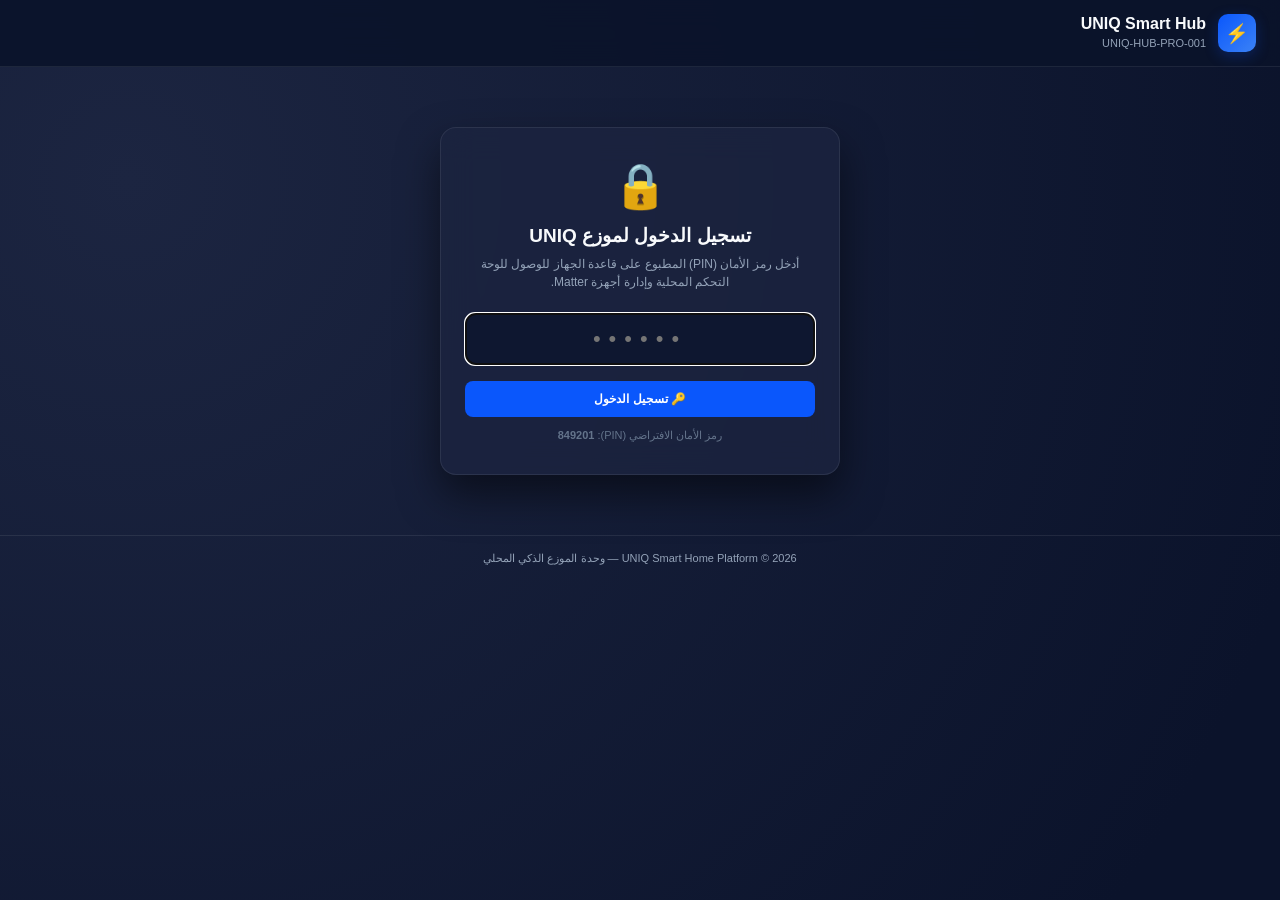
==== tb-gateway-extension/matter/web/index.html @ e2c640c7 "feat(matter): compact square cards UI, smart bridged multi-gang grouping, live sensor extraction" ====
<!DOCTYPE html>
<html lang="ar" dir="rtl">
<head>
  <meta charset="UTF-8">
  <meta name="viewport" content="width=device-width, initial-scale=1.0">
  <title>UNIQ Hub | لوحة التحكم للموزع الذكي</title>
  <style>
    :root {
      --primary: #0A57FC;
      --primary-hover: #0846c9;
      --primary-glow: rgba(10, 87, 252, 0.25);
      --bg: #0B132B;
      --card-bg: rgba(28, 37, 65, 0.75);
      --card-border: rgba(255, 255, 255, 0.08);
      --text: #F8FAFC;
      --text-muted: #94A3B8;
      --success: #10B981;
      --success-glow: rgba(16, 185, 129, 0.3);
      --danger: #EF4444;
      --warning: #F59E0B;
      --accent-cyan: #38BDF8;
      --accent-purple: #A855F7;
    }

    * { box-sizing: border-box; margin: 0; padding: 0; }
    body {
      font-family: -apple-system, BlinkMacSystemFont, "Segoe UI", Roboto, "Tajawal", sans-serif;
      background: radial-gradient(circle at 10% 20%, #1c2541 0%, #0b132b 90%);
      color: var(--text);
      min-height: 100vh;
      display: flex;
      flex-direction: column;
    }

    /* Header */
    header {
      background: rgba(11, 19, 43, 0.9);
      backdrop-filter: blur(14px);
      border-bottom: 1px solid var(--card-border);
      padding: 14px 24px;
      display: flex;
      align-items: center;
      justify-content: space-between;
      position: sticky; top: 0; z-index: 100;
    }
    .brand { display: flex; align-items: center; gap: 12px; }
    .brand-icon {
      width: 38px; height: 38px;
      background: linear-gradient(135deg, var(--primary), #3B82F6);
      border-radius: 10px;
      display: flex; align-items: center; justify-content: center;
      font-weight: 800; font-size: 19px;
      box-shadow: 0 4px 14px var(--primary-glow);
    }
    .brand-text h1 { font-size: 16px; font-weight: 700; }
    .brand-text span { font-size: 11px; color: var(--text-muted); }

    .header-actions { display: flex; align-items: center; gap: 10px; }
    .badge {
      display: inline-flex; align-items: center; gap: 6px;
      padding: 5px 12px; border-radius: 16px; font-size: 11px; font-weight: 600;
      background: rgba(255, 255, 255, 0.05); border: 1px solid var(--card-border);
    }
    .badge-dot { width: 7px; height: 7px; border-radius: 50%; background: var(--success); }
    .badge-dot.off { background: var(--danger); }

    .btn {
      padding: 7px 14px; border-radius: 8px; font-size: 12px;
      font-weight: 600; cursor: pointer; border: none; transition: all 0.2s;
      display: inline-flex; align-items: center; gap: 6px; justify-content: center;
    }
    .btn-primary { background: var(--primary); color: white; }
    .btn-primary:hover { background: var(--primary-hover); transform: translateY(-1px); }
    .btn-primary:disabled { opacity: 0.5; cursor: not-allowed; transform: none; }
    .btn-outline { background: transparent; border: 1px solid var(--card-border); color: var(--text); }
    .btn-outline:hover { background: rgba(255, 255, 255, 0.08); }

    main {
      flex: 1; max-width: 1040px; width: 100%; margin: 0 auto;
      padding: 20px; display: flex; flex-direction: column; gap: 20px;
    }

    /* Auth Box */
    .auth-container {
      max-width: 400px; width: 100%; margin: 60px auto;
      background: var(--card-bg); backdrop-filter: blur(16px);
      border: 1px solid var(--card-border); border-radius: 16px;
      padding: 32px 24px; text-align: center;
      box-shadow: 0 20px 40px rgba(0, 0, 0, 0.5);
    }
    .auth-container h2 { font-size: 19px; margin-bottom: 8px; }
    .auth-container p { font-size: 12px; color: var(--text-muted); margin-bottom: 22px; line-height: 1.5; }
    .pin-input {
      width: 100%; padding: 12px; border-radius: 10px;
      border: 1px solid rgba(255, 255, 255, 0.15);
      background: rgba(11, 19, 43, 0.7); color: white;
      font-size: 22px; text-align: center; letter-spacing: 8px; margin-bottom: 16px;
    }
    .pin-hint { font-size: 11px; color: #64748B; margin-top: 12px; }

    /* Top Stats */
    .stats-row {
      display: grid;
      grid-template-columns: repeat(auto-fit, minmax(200px, 1fr));
      gap: 12px;
    }
    .stat-card {
      background: var(--card-bg); backdrop-filter: blur(12px);
      border: 1px solid var(--card-border); border-radius: 12px;
      padding: 14px 18px; display: flex; align-items: center; justify-content: space-between;
    }
    .stat-val { font-size: 22px; font-weight: 700; margin-top: 2px; }
    .stat-title { font-size: 11px; color: var(--text-muted); }

    /* Category Filter Tabs */
    .categories-bar {
      display: flex; gap: 8px; overflow-x: auto; padding-bottom: 4px;
      scrollbar-width: none;
    }
    .categories-bar::-webkit-scrollbar { display: none; }
    .cat-tab {
      padding: 8px 14px; border-radius: 20px; font-size: 12px; font-weight: 600;
      background: rgba(255, 255, 255, 0.05); border: 1px solid var(--card-border);
      color: var(--text-muted); cursor: pointer; transition: all 0.2s;
      white-space: nowrap; display: inline-flex; align-items: center; gap: 6px;
    }
    .cat-tab:hover { background: rgba(255, 255, 255, 0.1); color: var(--text); }
    .cat-tab.active {
      background: var(--primary); border-color: var(--primary);
      color: white; box-shadow: 0 4px 12px var(--primary-glow);
    }
    .cat-count {
      font-size: 10px; padding: 1px 6px; border-radius: 10px;
      background: rgba(0, 0, 0, 0.3);
    }

    .section-header {
      display: flex; align-items: center; justify-content: space-between;
      margin-bottom: 4px;
    }
    .section-title {
      font-size: 15px; font-weight: 700;
      display: flex; align-items: center; gap: 8px;
    }
    .section-title span { background: var(--primary); width: 4px; height: 16px; border-radius: 2px; }

    /* ─── Device Cards ─── */
    /* ─── Device Cards Responsive Grid (Square / Box Layout) ─── */
    .devices-list {
      display: grid;
      grid-template-columns: repeat(auto-fill, minmax(310px, 1fr));
      gap: 16px;
    }
    .device-group-card {
      background: var(--card-bg);
      border: 1px solid var(--card-border);
      border-radius: 14px;
      padding: 16px;
      display: flex;
      flex-direction: column;
      justify-content: space-between;
      gap: 12px;
      transition: all 0.25s ease;
      position: relative;
      overflow: hidden;
    }
    .device-group-card:hover {
      border-color: rgba(56, 189, 248, 0.4);
      transform: translateY(-2px);
      box-shadow: 0 8px 24px rgba(0, 0, 0, 0.35);
    }
    .device-group-card.has-on {
      border-top: 3px solid var(--success);
    }

    .device-card-header {
      display: flex;
      align-items: flex-start;
      justify-content: space-between;
      gap: 10px;
    }
    .device-meta-left {
      display: flex;
      align-items: center;
      gap: 10px;
      min-width: 0;
      flex: 1;
    }
    .device-icon-box {
      width: 42px;
      height: 42px;
      border-radius: 10px;
      background: rgba(255, 255, 255, 0.06);
      border: 1px solid var(--card-border);
      display: flex;
      align-items: center;
      justify-content: center;
      font-size: 20px;
      flex-shrink: 0;
    }
    .device-icon-box.socket { background: rgba(56, 189, 248, 0.12); border-color: rgba(56, 189, 248, 0.35); }
    .device-icon-box.switch { background: rgba(168, 85, 247, 0.12); border-color: rgba(168, 85, 247, 0.35); }
    .device-icon-box.lighting { background: rgba(245, 158, 11, 0.12); border-color: rgba(245, 158, 11, 0.35); }
    .device-icon-box.sensor { background: rgba(16, 185, 129, 0.12); border-color: rgba(16, 185, 129, 0.35); }

    .device-title-box { min-width: 0; flex: 1; }
    .device-main-title {
      font-size: 13.5px;
      font-weight: 700;
      white-space: nowrap;
      overflow: hidden;
      text-overflow: ellipsis;
      display: flex;
      align-items: center;
      gap: 6px;
    }
    .device-sub-meta {
      font-size: 10px;
      color: var(--text-muted);
      margin-top: 3px;
      display: flex;
      align-items: center;
      gap: 6px;
      flex-wrap: wrap;
    }

    /* Tags */
    .tag {
      font-size: 9.5px;
      font-weight: 600;
      padding: 1.5px 6px;
      border-radius: 4px;
      display: inline-flex;
      align-items: center;
      gap: 3px;
    }
    .tag-category { background: rgba(56, 189, 248, 0.15); color: #38BDF8; }
    .tag-wifi { background: rgba(16, 185, 129, 0.15); color: #10B981; }
    .tag-bridge { background: rgba(168, 85, 247, 0.15); color: #C084FC; }

    /* ─── Sensor Display Tiles ─── */
    .sensor-readings-grid {
      display: grid;
      grid-template-columns: repeat(auto-fit, minmax(80px, 1fr));
      gap: 8px;
      margin: 4px 0;
    }
    .sensor-tile {
      background: rgba(11, 19, 43, 0.65);
      border: 1px solid rgba(255, 255, 255, 0.06);
      border-radius: 10px;
      padding: 10px 6px;
      display: flex;
      flex-direction: column;
      align-items: center;
      text-align: center;
      gap: 3px;
    }
    .sensor-tile.temp { border-color: rgba(245, 158, 11, 0.3); background: rgba(245, 158, 11, 0.07); }
    .sensor-tile.hum { border-color: rgba(56, 189, 248, 0.3); background: rgba(56, 189, 248, 0.07); }
    .sensor-tile.batt { border-color: rgba(16, 185, 129, 0.3); background: rgba(16, 185, 129, 0.07); }
    .sensor-tile-val {
      font-size: 16px;
      font-weight: 800;
      color: var(--text);
    }
    .sensor-tile.temp .sensor-tile-val { color: #FBBF24; }
    .sensor-tile.hum .sensor-tile-val { color: #38BDF8; }
    .sensor-tile.batt .sensor-tile-val { color: #34D399; }
    .sensor-tile-unit { font-size: 11px; font-weight: 600; opacity: 0.85; }
    .sensor-tile-label { font-size: 9.5px; color: var(--text-muted); font-weight: 600; }
    .sensor-waiting-note {
      grid-column: 1 / -1;
      padding: 12px;
      text-align: center;
      font-size: 11px;
      color: var(--text-muted);
      background: rgba(255, 255, 255, 0.02);
      border-radius: 8px;
      border: 1px dashed rgba(255, 255, 255, 0.08);
    }

    /* ─── Compact Channels Grid ─── */
    .channels-grid {
      display: flex;
      flex-direction: column;
      gap: 8px;
      margin: 4px 0;
    }
    .channel-pill {
      display: flex;
      align-items: center;
      justify-content: space-between;
      gap: 10px;
      padding: 8px 12px;
      border-radius: 9px;
      background: rgba(255, 255, 255, 0.03);
      border: 1px solid rgba(255, 255, 255, 0.06);
      transition: all 0.2s;
    }
    .channel-pill.is-on {
      background: rgba(16, 185, 129, 0.08);
      border-color: rgba(16, 185, 129, 0.25);
    }
    .channel-info { display: flex; align-items: center; gap: 8px; min-width: 0; }
    .channel-status-icon {
      width: 28px; height: 28px; border-radius: 7px;
      display: flex; align-items: center; justify-content: center;
      font-size: 14px; background: rgba(255, 255, 255, 0.05);
      flex-shrink: 0;
    }
    .channel-status-icon.on {
      background: rgba(16, 185, 129, 0.2); color: var(--success);
      box-shadow: 0 0 10px var(--success-glow);
    }
    .channel-name { font-size: 12px; font-weight: 600; white-space: nowrap; overflow: hidden; text-overflow: ellipsis; }
    .channel-state-text { font-size: 9.5px; color: var(--text-muted); }
    .channel-state-text.on { color: var(--success); font-weight: 700; }

    /* Modern Iconic Toggle Button */
    .icon-toggle-btn {
      padding: 5px 12px; border-radius: 16px; font-size: 11px; font-weight: 700;
      border: 1px solid rgba(255, 255, 255, 0.12); cursor: pointer;
      display: inline-flex; align-items: center; gap: 6px; transition: all 0.2s cubic-bezier(0.4, 0, 0.2, 1);
      background: #1E293B; color: #94A3B8; flex-shrink: 0;
    }
    .icon-toggle-btn:hover { background: #334155; color: white; transform: scale(1.03); }
    .icon-toggle-btn.is-on {
      background: var(--success); color: white; border-color: var(--success);
      box-shadow: 0 0 12px var(--success-glow);
    }
    .power-symbol { font-size: 12px; font-weight: 900; }

    /* Compact Power Strip */
    .power-metrics-strip {
      display: grid;
      grid-template-columns: repeat(2, 1fr);
      gap: 6px;
      background: rgba(11, 19, 43, 0.55);
      border: 1px solid rgba(255, 255, 255, 0.05);
      border-radius: 8px;
      padding: 6px 10px;
      margin: 2px 0;
    }
    .metric-item {
      display: flex; align-items: center; gap: 6px;
    }
    .metric-item-icon {
      width: 24px; height: 24px; border-radius: 6px;
      display: flex; align-items: center; justify-content: center;
      font-size: 12px;
    }
    .metric-item-icon.power { background: rgba(245, 158, 11, 0.15); color: #F59E0B; }
    .metric-item-icon.voltage { background: rgba(56, 189, 248, 0.15); color: #38BDF8; }
    .metric-item-icon.current { background: rgba(168, 85, 247, 0.15); color: #C084FC; }
    .metric-item-icon.energy { background: rgba(16, 185, 129, 0.15); color: #10B981; }

    .metric-item-data { display: flex; flex-direction: column; }
    .metric-item-label { font-size: 9px; color: var(--text-muted); font-weight: 600; }
    .metric-item-val { font-size: 11.5px; font-weight: 700; color: var(--text); }
    .metric-item-val.active { color: #F59E0B; }
    .metric-item-val.active-green { color: #10B981; }

    .empty-state {
      padding: 40px 16px; text-align: center;
      background: var(--card-bg); border: 1px solid var(--card-border);
      border-radius: 12px; color: var(--text-muted); font-size: 13px;
    }

    /* Commission Form */
    .form-box {
      background: var(--card-bg); border: 1px solid var(--card-border);
      border-radius: 14px; padding: 22px;
    }
    .form-grid {
      display: grid; grid-template-columns: repeat(auto-fit, minmax(220px, 1fr));
      gap: 14px; margin-top: 14px;
    }
    .form-group { display: flex; flex-direction: column; gap: 4px; }
    .form-group label { font-size: 11px; color: var(--text-muted); font-weight: 600; }
    .form-input {
      padding: 10px 14px; border-radius: 8px;
      border: 1px solid rgba(255, 255, 255, 0.1);
      background: rgba(11, 19, 43, 0.7); color: white; font-size: 13px;
    }
    .form-input:focus {
      outline: none; border-color: var(--primary);
      box-shadow: 0 0 0 3px var(--primary-glow);
    }

    footer {
      border-top: 1px solid var(--card-border);
      padding: 16px; text-align: center; font-size: 11px; color: var(--text-muted);
    }
  </style>
</head>
<body>

  <!-- Header -->
  <header>
    <div class="brand">
      <div class="brand-icon">⚡</div>
      <div class="brand-text">
        <h1>UNIQ Smart Hub</h1>
        <span id="hubSerialHeader">UNIQ-HUB-PRO-001</span>
      </div>
    </div>
    <div class="header-actions" id="headerActions" style="display: none;">
      <div class="badge">
        <div class="badge-dot" id="cloudDot"></div>
        <span id="cloudStatus">☁️ السحابة: متصلة</span>
      </div>
      <div class="badge">
        <div class="badge-dot" id="matterDot"></div>
        <span id="matterStatus">⚡ Matter: متصل</span>
      </div>
      <button class="btn btn-outline" onclick="logout()">🚪 خروج</button>
    </div>
  </header>

  <!-- Login Section -->
  <div id="loginView" class="auth-container">
    <div style="font-size: 44px; margin-bottom: 12px;">🔒</div>
    <h2>تسجيل الدخول لموزع UNIQ</h2>
    <p>أدخل رمز الأمان (PIN) المطبوع على قاعدة الجهاز للوصول للوحة التحكم المحلية وإدارة أجهزة Matter.</p>
    <form onsubmit="handleLogin(event)">
      <input type="password" id="pinInput" class="pin-input" placeholder="••••••" maxlength="8" required autofocus>
      <button type="submit" class="btn btn-primary" style="width: 100%; padding: 11px;">🔑 تسجيل الدخول</button>
    </form>
    <div class="pin-hint">رمز الأمان الافتراضي (PIN): <b>849201</b></div>
    <div id="loginError" style="color: var(--danger); font-size: 12px; margin-top: 10px; display: none;">رمز PIN غير صحيح، يرجى المحاولة ثانية.</div>
  </div>

  <!-- Dashboard Section -->
  <main id="dashboardView" style="display: none;">

    <!-- Top Stats Row -->
    <div class="stats-row">
      <div class="stat-card">
        <div>
          <div class="stat-title">أجهزة Matter المتصلة</div>
          <div class="stat-val" id="statDevicesCount">0</div>
        </div>
        <div style="font-size: 28px;">📱</div>
      </div>
      <div class="stat-card">
        <div>
          <div class="stat-title">خادم Matter المحلي</div>
          <div class="stat-val" id="statServerStatus" style="color: var(--success); font-size: 15px;">متصل (5580)</div>
        </div>
        <div style="font-size: 28px;">⚡</div>
      </div>
      <div class="stat-card">
        <div>
          <div class="stat-title">إجمالي استهلاك الطاقة</div>
          <div class="stat-val" id="statTotalPower" style="color: #F59E0B; font-size: 19px;">0 W</div>
        </div>
        <div style="font-size: 28px;">🔌</div>
      </div>
      <div class="stat-card">
        <div>
          <div class="stat-title">سحابة ThingsBoard</div>
          <div class="stat-val" id="statTbStatus" style="color: var(--success); font-size: 15px;">مزامنة نشطة</div>
        </div>
        <div style="font-size: 28px;">☁️</div>
      </div>
    </div>

    <!-- Category Filter Chips -->
    <div class="categories-bar" id="categoriesBar">
      <button class="cat-tab active" data-cat="all" onclick="setCategoryFilter('all')">
        🌐 الكل <span class="cat-count" id="count-all">0</span>
      </button>
      <button class="cat-tab" data-cat="socket" onclick="setCategoryFilter('socket')">
        🔌 المقابس الذكية <span class="cat-count" id="count-socket">0</span>
      </button>
      <button class="cat-tab" data-cat="switch" onclick="setCategoryFilter('switch')">
        🎛️ المفاتيح الجدارية <span class="cat-count" id="count-switch">0</span>
      </button>
      <button class="cat-tab" data-cat="lighting" onclick="setCategoryFilter('lighting')">
        💡 الإنارة الذكية <span class="cat-count" id="count-lighting">0</span>
      </button>
      <button class="cat-tab" data-cat="sensor" onclick="setCategoryFilter('sensor')">
        📡 الحساسات <span class="cat-count" id="count-sensor">0</span>
      </button>
      <button class="cat-tab" data-cat="climate" onclick="setCategoryFilter('climate')">
        ❄️ التكييف والمناخ <span class="cat-count" id="count-climate">0</span>
      </button>
      <button class="cat-tab" data-cat="security" onclick="setCategoryFilter('security')">
        🔒 الأمان والأقفال <span class="cat-count" id="count-security">0</span>
      </button>
      <button class="cat-tab" data-cat="bridge" onclick="setCategoryFilter('bridge')">
        🌉 الجسور الوسيطة <span class="cat-count" id="count-bridge">0</span>
      </button>
    </div>

    <!-- Devices List Section -->
    <div>
      <div class="section-header">
        <div class="section-title">
          <span></span> أجهزة Matter المتصلة بالمنزل
        </div>
        <button class="btn btn-outline" style="font-size: 11px; padding: 5px 12px;" onclick="loadDevices()">
          🔄 تحديث الحالات والقراءات
        </button>
      </div>

      <div class="devices-list" id="devicesListContainer">
        <div class="empty-state">جاري تحميل الأجهزة...</div>
      </div>
    </div>

    <!-- Commissioning Section -->
    <div class="form-box">
      <div class="section-title">
        <span></span> ➕ إعداد وإقران جهاز Matter جديد
      </div>
      <p style="font-size: 12px; color: var(--text-muted); margin-top: 4px;">
        أدخل كود الإقران المطبوع على الجهاز أو امسح رمز QR. سيتم إقران الجهاز عبر البلوتوث وتوصيله بشبكة الواي فاي تلقائياً.
      </p>

      <form onsubmit="handleCommission(event)">
        <div class="form-grid">
          <div class="form-group" style="grid-column: 1 / -1;">
            <label>🔢 كود الإقران (Matter Setup PIN أو Manual Code أو MT:... QR String)</label>
            <input type="text" id="commCode" class="form-input" placeholder="مثال: 3549-103-9009 أو MT:Y.K90..." required>
          </div>

          <div class="form-group">
            <label>📶 اسم شبكة الواي فاي للمنزل (SSID)</label>
            <input type="text" id="commSsid" class="form-input" placeholder="اسم شبكة Wi-Fi 2.4GHz">
          </div>

          <div class="form-group">
            <label>🔑 كلمة مرور الواي فاي (Password)</label>
            <input type="password" id="commPassword" class="form-input" placeholder="كلمة المرور">
          </div>
        </div>

        <div style="display: flex; align-items: center; justify-content: space-between; margin-top: 16px; flex-wrap: wrap; gap: 10px;">
          <div style="font-size: 11px; color: var(--warning);">
            💡 تأكد أن الجهاز في وضع الإقران (Pairing Mode) بالضغط المطول على زره لمدة 5 ثوانٍ حتى يومض المؤشر.
          </div>
          <button type="submit" id="commSubmitBtn" class="btn btn-primary" style="padding: 10px 24px;">
            <span>➕ بدء الإقران والإضافة</span>
          </button>
        </div>
      </form>

      <div id="commStatusMsg" style="display: none; margin-top: 14px; padding: 12px; border-radius: 8px; font-size: 12px;"></div>
    </div>

  </main>

  <!-- Footer -->
  <footer>
    UNIQ Smart Home Platform &copy; 2026 — وحدة الموزع الذكي المحلي
  </footer>

  <script>
    let authToken = localStorage.getItem('uniq_hub_token') || '';
    let currentCategoryFilter = 'all';
    let rawDevices = [];
    let pollInterval = null;

    const CATEGORY_ICONS = {
      lighting: '💡',
      socket: '🔌',
      switch: '🎛️',
      sensor: '📡',
      climate: '❄️',
      security: '🔒',
      bridge: '🌉',
      other: '⚙️'
    };

    const CATEGORY_LABELS = {
      lighting: 'إنارة ذكية',
      socket: 'مقبس ذكي',
      switch: 'مفتاح جداري',
      sensor: 'حساس',
      climate: 'تكييف ومناخ',
      security: 'أمان وأقفال',
      bridge: 'جسر وسيط',
      other: 'جهاز ذكي'
    };

    window.addEventListener('DOMContentLoaded', () => {
      const savedSsid = localStorage.getItem('uniq_wifi_ssid');
      if (savedSsid) document.getElementById('commSsid').value = savedSsid;

      if (authToken) {
        showDashboard();
      } else {
        showLogin();
      }
    });

    function showLogin() {
      document.getElementById('loginView').style.display = 'block';
      document.getElementById('dashboardView').style.display = 'none';
      document.getElementById('headerActions').style.display = 'none';
      if (pollInterval) clearInterval(pollInterval);
    }

    function showDashboard() {
      document.getElementById('loginView').style.display = 'none';
      document.getElementById('dashboardView').style.display = 'flex';
      document.getElementById('headerActions').style.display = 'flex';
      loadStatus();
      loadDevices();

      if (pollInterval) clearInterval(pollInterval);
      pollInterval = setInterval(() => {
        loadDevices(true);
      }, 3000);
    }

    async function handleLogin(e) {
      e.preventDefault();
      const pin = document.getElementById('pinInput').value.trim();
      const errBox = document.getElementById('loginError');
      errBox.style.display = 'none';

      try {
        const res = await fetch('/api/login', {
          method: 'POST',
          headers: { 'Content-Type': 'application/json' },
          body: JSON.stringify({ pin })
        });
        const data = await res.json();
        if (data.success && data.token) {
          authToken = data.token;
          localStorage.setItem('uniq_hub_token', authToken);
          showDashboard();
        } else {
          errBox.style.display = 'block';
        }
      } catch (err) {
        errBox.textContent = 'تعذر الاتصال بالموزع المحلي.';
        errBox.style.display = 'block';
      }
    }

    function logout() {
      authToken = '';
      localStorage.removeItem('uniq_hub_token');
      showLogin();
    }

    async function loadStatus() {
      try {
        const res = await fetch('/api/status');
        const data = await res.json();
        const matterDot = document.getElementById('matterDot');
        const matterStatus = document.getElementById('matterStatus');

        if (data.matterjs_connected) {
          matterDot.className = 'badge-dot';
          matterStatus.textContent = '⚡ Matter: متصل';
        } else {
          matterDot.className = 'badge-dot off';
          matterStatus.textContent = '⚡ Matter: غير متصل';
        }
      } catch (e) {
        console.error('Status fetch error', e);
      }
    }

    function setCategoryFilter(cat) {
      currentCategoryFilter = cat;
      document.querySelectorAll('.cat-tab').forEach(t => {
        t.classList.toggle('active', t.getAttribute('data-cat') === cat);
      });
      renderDevicesList();
    }

    async function loadDevices(silent = false) {
      try {
        const res = await fetch('/api/devices', {
          headers: { 'Authorization': 'Bearer ' + authToken }
        });
        if (res.status === 401) {
          logout();
          return;
        }
        const data = await res.json();
        rawDevices = data.devices || [];
        updateCategoryCounts();
        renderDevicesList();
      } catch (err) {
        if (!silent) console.error('Error fetching devices', err);
      }
    }

    // Helper: Smart Device Grouping Identifier
    function getDeviceGroupKey(d) {
      if (!d.is_bridged) {
        return `node_${d.node_id}`;
      }
      // For bridged sub-devices: group channels of the same physical multi-gang switch/relay.
      let sn = (d.serial_number || '').trim();
      let snBase = sn.replace(/[-_/\.](0?[1-9]|ep\d+|ch\d+|gang\d+)$/i, '').trim();

      let rawTitle = (d.model || d.device_name || '').trim();
      let titleBase = rawTitle.replace(/\s*[-_/(]\s*(ch|channel|gang|ep|قناة)?\s*\d+\s*[)]?$/i, '').trim();

      if (snBase && snBase.length >= 4 && snBase !== `NODE-${d.node_id}`) {
        return `bridge_${d.node_id}_sn_${snBase}`;
      }
      if (titleBase) {
        return `bridge_${d.node_id}_title_${titleBase}`;
      }
      return `bridge_${d.node_id}_ep_${d.endpoint_id}`;
    }

    // Update Category Statistics
    function updateCategoryCounts() {
      const counts = { all: 0, socket: 0, switch: 0, lighting: 0, sensor: 0, climate: 0, security: 0, bridge: 0, other: 0 };
      let totalPower = 0;

      const itemMap = new Map();
      rawDevices.forEach(d => {
        const groupKey = getDeviceGroupKey(d);
        if (!itemMap.has(groupKey)) {
          itemMap.set(groupKey, []);
        }
        itemMap.get(groupKey).push(d);

        if (d.power) {
          totalPower += parseFloat(d.power) || 0;
        }
      });

      document.getElementById('statDevicesCount').textContent = itemMap.size;
      document.getElementById('statTotalPower').textContent = (totalPower > 0 ? totalPower.toFixed(1) : '0.0') + ' W';

      itemMap.forEach((eps, key) => {
        const primary = eps[0];
        const cat = primary.category || 'other';
        counts.all++;
        if (counts[cat] !== undefined) counts[cat]++;
      });

      for (let k in counts) {
        const el = document.getElementById('count-' + k);
        if (el) el.textContent = counts[k];
      }
    }

    function renderDevicesList() {
      const container = document.getElementById('devicesListContainer');

      const groupsMap = new Map();
      rawDevices.forEach(d => {
        const groupKey = getDeviceGroupKey(d);
        if (!groupsMap.has(groupKey)) {
          groupsMap.set(groupKey, []);
        }
        groupsMap.get(groupKey).push(d);
      });

      const filteredGroups = [];
      groupsMap.forEach((eps, key) => {
        const primary = eps[0];
        const cat = primary.category || 'other';
        if (currentCategoryFilter === 'all' || currentCategoryFilter === cat) {
          filteredGroups.push({ groupKey: key, nodeId: primary.node_id, endpoints: eps, primary });
        }
      });

      if (filteredGroups.length === 0) {
        container.innerHTML = `<div class="empty-state" style="grid-column: 1 / -1;">لا توجد أجهزة متصلة ضمن هذا التصنيف حالياً.</div>`;
        return;
      }

      let html = '';
      filteredGroups.forEach(group => {
        const { groupKey, nodeId, endpoints, primary } = group;
        const isBridged = primary.is_bridged;
        const cat = primary.category || 'other';
        const icon = CATEGORY_ICONS[cat] || '⚙️';
        const catLabel = CATEGORY_LABELS[cat] || 'جهاز ذكي';
        const vendor = primary.vendor || 'Matter';
        const model = primary.model || primary.device_type || 'Smart Device';

        const hasAnyOn = endpoints.some(e => e.state === 'ON');

        // Extract metrics
        let powerVal = null, voltVal = null, currVal = null, energyVal = null;
        let tempVal = null, humVal = null, battVal = null;

        endpoints.forEach(e => {
          if (e.power !== undefined && e.power !== null) powerVal = e.power;
          if (e.voltage !== undefined && e.voltage !== null) voltVal = e.voltage;
          if (e.current !== undefined && e.current !== null) currVal = e.current;
          if (e.energy !== undefined && e.energy !== null) energyVal = e.energy;
          if (e.temperature !== undefined && e.temperature !== null) tempVal = e.temperature;
          if (e.humidity !== undefined && e.humidity !== null) humVal = e.humidity;
          if (e.battery !== undefined && e.battery !== null) battVal = e.battery;
        });

        const isEnergyDevice = (cat === 'socket' || (cat === 'switch' && powerVal !== null && powerVal > 0));
        const isSensor = (cat === 'sensor' || tempVal !== null || humVal !== null);

        // Clean display title
        let displayTitle = model;
        if (!isBridged) {
          displayTitle = `${vendor} ${model}`;
        } else {
          // If multi-gang bridged, strip CH1/EP1 suffix from card header title
          displayTitle = displayTitle.replace(/\s*[-_/(]\s*(ch|channel|gang|ep|قناة)?\s*\d+\s*[)]?$/i, '').trim();
        }

        html += `
          <div class="device-group-card ${hasAnyOn ? 'has-on' : ''}" id="card-${groupKey}">
            
            <!-- Card Header -->
            <div class="device-card-header">
              <div class="device-meta-left">
                <div class="device-icon-box ${cat}">
                  ${icon}
                </div>
                <div class="device-title-box">
                  <div class="device-main-title" title="${displayTitle}">
                    ${displayTitle}
                  </div>
                  <div class="device-sub-meta">
                    <span class="tag tag-category">${catLabel}</span>
                    ${isBridged 
                      ? `<span class="tag tag-bridge">🌉 ${primary.bridge_name ? 'جسر ' + primary.bridge_name : 'جسر ماتر'}</span>` 
                      : `<span class="tag tag-wifi">📶 Wi-Fi</span>`
                    }
                    <span>🏷️ Node #${nodeId}${endpoints.length > 1 ? ` • <b>${endpoints.length} قنوات</b>` : ` • EP#${primary.endpoint_id}`}</span>
                  </div>
                </div>
              </div>
            </div>

            <!-- Sensor Readings Grid (For Sensors or Environment Readings) -->
            ${isSensor ? `
              <div class="sensor-readings-grid">
                ${tempVal !== null ? `
                  <div class="sensor-tile temp">
                    <div class="sensor-tile-val">${tempVal} <span class="sensor-tile-unit">°C</span></div>
                    <div class="sensor-tile-label">🌡️ درجة الحرارة</div>
                  </div>
                ` : ''}
                ${humVal !== null ? `
                  <div class="sensor-tile hum">
                    <div class="sensor-tile-val">${humVal} <span class="sensor-tile-unit">%</span></div>
                    <div class="sensor-tile-label">💧 الرطوبة</div>
                  </div>
                ` : ''}
                ${battVal !== null ? `
                  <div class="sensor-tile batt">
                    <div class="sensor-tile-val">${battVal} <span class="sensor-tile-unit">%</span></div>
                    <div class="sensor-tile-label">🔋 البطارية</div>
                  </div>
                ` : ''}
                ${(tempVal === null && humVal === null && battVal === null) ? `
                  <div class="sensor-waiting-note">
                    📡 بانتظار بث أول تقرير للحرارة والرطوبة من الحساس...
                  </div>
                ` : ''}
              </div>
            ` : ''}

            <!-- Compact Power & Energy Measurement Strip for Sockets/Switches -->
            ${isEnergyDevice ? `
              <div class="power-metrics-strip">
                <div class="metric-item">
                  <div class="metric-item-icon power">⚡</div>
                  <div class="metric-item-data">
                    <span class="metric-item-label">القدرة اللحظية</span>
                    <span class="metric-item-val ${powerVal > 0 ? 'active' : ''}">${powerVal !== null ? powerVal + ' W' : '0.0 W'}</span>
                  </div>
                </div>
                <div class="metric-item">
                  <div class="metric-item-icon voltage">🔌</div>
                  <div class="metric-item-data">
                    <span class="metric-item-label">الجهد الكهربائي</span>
                    <span class="metric-item-val">${voltVal !== null ? voltVal + ' V' : '230 V'}</span>
                  </div>
                </div>
                ${currVal !== null ? `
                  <div class="metric-item">
                    <div class="metric-item-icon current">📈</div>
                    <div class="metric-item-data">
                      <span class="metric-item-label">التيار</span>
                      <span class="metric-item-val">${currVal} A</span>
                    </div>
                  </div>
                ` : ''}
                ${energyVal !== null ? `
                  <div class="metric-item">
                    <div class="metric-item-icon energy">📊</div>
                    <div class="metric-item-data">
                      <span class="metric-item-label">الاستهلاك</span>
                      <span class="metric-item-val ${energyVal > 0 ? 'active-green' : ''}">${energyVal} kWh</span>
                    </div>
                  </div>
                ` : ''}
              </div>
            ` : ''}

            <!-- Channels & Switch/Socket Controls -->
            ${!isSensor || endpoints.some(e => e.has_onoff) ? `
              <div class="channels-grid">
                ${endpoints.map((ep, idx) => {
                  const epId = ep.endpoint_id;
                  const epState = ep.state || 'OFF';
                  const isOn = (epState === 'ON');
                  const channelTitle = endpoints.length > 1 ? `قناة ${idx + 1} (CH${epId})` : (ep.model || 'التحكم الرئيسي');

                  return `
                    <div class="channel-pill ${isOn ? 'is-on' : ''}" id="ep-pill-${nodeId}-${epId}">
                      <div class="channel-info">
                        <div class="channel-status-icon ${isOn ? 'on' : ''}">
                          ${isOn ? '💡' : '🌑'}
                        </div>
                        <div>
                          <div class="channel-name">${channelTitle}</div>
                          <div class="channel-state-text ${isOn ? 'on' : ''}">${isOn ? '● مشغل (ON)' : '○ متوقف (OFF)'}</div>
                        </div>
                      </div>

                      ${ep.has_onoff ? `
                        <button 
                          class="icon-toggle-btn ${isOn ? 'is-on' : ''}" 
                          id="btn-toggle-${nodeId}-${epId}"
                          onclick="toggleChannelState(${nodeId}, ${epId}, '${ep.device_name}')"
                        >
                          <span class="power-symbol">⏻</span>
                          <span>${isOn ? 'تشغيل' : 'إيقاف'}</span>
                        </button>
                      ` : `
                        <span class="badge" style="font-size: 10px;">📡 قراءة</span>
                      `}
                    </div>
                  `;
                }).join('')}
              </div>
            ` : ''}

            <!-- Card Bottom Action Bar -->
            <div style="display: flex; align-items: center; justify-content: space-between; border-top: 1px solid rgba(255, 255, 255, 0.05); padding-top: 8px; margin-top: 4px; font-size: 10.5px; color: var(--text-muted); flex-wrap: wrap; gap: 6px;">
              <div style="display: flex; align-items: center; gap: 4px; flex-wrap: wrap;">
                <span>⚙️</span>
                <button class="btn btn-outline" style="padding: 2px 6px; font-size: 9.5px; ${cat === 'lighting' ? 'background: rgba(245,158,11,0.25); border-color:#F59E0B; color:#F59E0B; font-weight:bold;' : ''}" onclick="changeDeviceCategory(${nodeId}, ${primary.endpoint_id || 1}, 'lighting', 'Smart Light')">💡 إنارة</button>
                <button class="btn btn-outline" style="padding: 2px 6px; font-size: 9.5px; ${cat === 'switch' ? 'background: rgba(168,85,247,0.25); border-color:#C084FC; color:#C084FC; font-weight:bold;' : ''}" onclick="changeDeviceCategory(${nodeId}, ${primary.endpoint_id || 1}, 'switch', 'Smart Switch')">🎛️ مفتاح</button>
                <button class="btn btn-outline" style="padding: 2px 6px; font-size: 9.5px; ${cat === 'socket' ? 'background: rgba(56,189,248,0.25); border-color:#38BDF8; color:#38BDF8; font-weight:bold;' : ''}" onclick="changeDeviceCategory(${nodeId}, ${primary.endpoint_id || 1}, 'socket', 'Smart Socket')">🔌 مقبس</button>
                <button class="btn btn-outline" style="padding: 2px 6px; font-size: 9.5px; ${cat === 'sensor' ? 'background: rgba(16,185,129,0.25); border-color:#10B981; color:#10B981; font-weight:bold;' : ''}" onclick="changeDeviceCategory(${nodeId}, ${primary.endpoint_id || 1}, 'sensor', 'Sensor')">📡 حسّاس</button>
              </div>
              <div style="display: flex; align-items: center; gap: 6px;">
                <button 
                  class="btn btn-outline" 
                  style="padding: 2px 6px; font-size: 9.5px; color: #94A3B8; border-color: rgba(255,255,255,0.15); border-radius: 5px; cursor: pointer;"
                  title="فحص الـ Datapoints الخام"
                  onclick="inspectNodeDatapoints(${nodeId})"
                >
                  🔍 Datapoints
                </button>
                <button 
                  class="btn btn-danger-soft" 
                  id="btn-delete-${nodeId}"
                  style="padding: 2px 7px; font-size: 9.5px; background: rgba(239, 68, 68, 0.12); border: 1px solid rgba(239, 68, 68, 0.35); color: #F87171; border-radius: 5px; cursor: pointer; transition: all 0.2s;" 
                  onclick="deleteDeviceHandler(${nodeId}, '${(primary.device_name || primary.model || 'Device').replace(/'/g, "\\'")}')"
                >
                  🗑️
                </button>
              </div>
            </div>

          </div>
        `;
      });

      container.innerHTML = html;
    }

    // Toggle Channel State with Instant Single-Click Responsiveness
    async function toggleChannelState(nodeId, endpointId, deviceName) {
      const match = rawDevices.find(d => d.node_id === nodeId && d.endpoint_id === endpointId);
      const currentIsOn = match ? (match.state === 'ON') : false;
      const targetState = !currentIsOn;
      const targetStateStr = targetState ? 'ON' : 'OFF';

      // 1. Update local state immediately
      if (match) {
        match.state = targetStateStr;
      }
      // 2. Re-render UI immediately so button classes, icons and colors are 100% updated on the spot
      renderDevicesList();

      // 3. Dispatch RPC command to local controller
      try {
        const res = await fetch('/api/control', {
          method: 'POST',
          headers: {
            'Content-Type': 'application/json',
            'Authorization': 'Bearer ' + authToken
          },
          body: JSON.stringify({
            device: deviceName,
            node_id: nodeId,
            endpoint_id: endpointId,
            method: 'setState',
            params: targetState
          })
        });
        const data = await res.json();
        if (data.state && match) {
          match.state = data.state;
          renderDevicesList();
        }
      } catch (err) {
        console.error('Failed to send control command', err);
        loadDevices(true);
      }
    }

    // Change Device Category dynamically
    async function changeDeviceCategory(nodeId, endpointId, newCategory, newType) {
      try {
        const res = await fetch('/api/devices/set_category', {
          method: 'POST',
          headers: {
            'Content-Type': 'application/json',
            'Authorization': 'Bearer ' + authToken
          },
          body: JSON.stringify({
            node_id: nodeId,
            endpoint_id: endpointId,
            category: newCategory,
            device_type: newType
          })
        });
        if (res.ok) {
          rawDevices.forEach(d => {
            if (d.node_id === nodeId) {
              d.category = newCategory;
              if (newType) d.device_type = newType;
            }
          });
          updateCategoryCounts();
          renderDevicesList();
        }
      } catch (err) {
        console.error('Failed to update category', err);
      }
    }

    // Safe Device Removal Handler with Complete Lifecycle Cleanup
    async function deleteDeviceHandler(nodeId, deviceName) {
      const confirmMsg = `⚠️ هل أنت متأكد من رغبتك في حذف هذا الجهاز (${deviceName}) ذو المعرف (#${nodeId})؟\n\nالعمليات التي ستتم:\n1. فك الاقتران وإلغاء الجهاز من شبكة Matter المحلية.\n2. مسح جميع القنوات والإعدادات من سجل بوابة UNIQ.\n3. إيقاف مزامنة بيانات وتيليمتري الجهاز مع ThingsBoard.\n\nهل تود المتابعة؟`;
      
      if (!confirm(confirmMsg)) {
        return;
      }

      const btn = document.getElementById(`btn-delete-${nodeId}`);
      if (btn) {
        btn.disabled = true;
        btn.innerHTML = `⏳ جارٍ الحذف...`;
        btn.style.opacity = '0.6';
      }

      try {
        const res = await fetch('/api/devices/delete', {
          method: 'POST',
          headers: {
            'Content-Type': 'application/json',
            'Authorization': 'Bearer ' + authToken
          },
          body: JSON.stringify({
            node_id: nodeId
          })
        });

        const data = await res.json();
        if (res.ok && data.success !== false) {
          // Remove from local memory
          rawDevices = rawDevices.filter(d => d.node_id !== nodeId);
          updateCategoryCounts();
          renderDevicesList();
          alert(`✅ تم حذف الجهاز #${nodeId} وفك اقترانه من شبكة Matter بنجاح.`);
        } else {
          alert(`❌ فشل حذف الجهاز: ` + (data.error || 'خطأ غير معروف'));
          if (btn) {
            btn.disabled = false;
            btn.innerHTML = `🗑️ حذف الجهاز`;
            btn.style.opacity = '1';
          }
        }
      } catch (err) {
        console.error('Failed to delete device:', err);
        alert(`❌ حدث خطأ في الاتصال أثناء حذف الجهاز: ` + err.message);
        if (btn) {
          btn.disabled = false;
          btn.innerHTML = `🗑️ حذف الجهاز`;
          btn.style.opacity = '1';
        }
      }
    }

    // Inspect Node Datapoints & Raw Clusters
    async function inspectNodeDatapoints(nodeId) {
      try {
        const res = await fetch(`/api/devices/raw?node_id=${nodeId}`, {
          headers: { 'Authorization': 'Bearer ' + authToken }
        });
        const data = await res.json();
        const jsonStr = JSON.stringify(data, null, 2);
        
        const win = window.open("", "_blank", "width=750,height=650,scrollbars=yes");
        if (win) {
          win.document.write(`
            <!DOCTYPE html>
            <html dir="ltr">
            <head>
              <meta charset="UTF-8">
              <title>Node #${nodeId} Raw Matter Datapoints</title>
              <style>
                body { background: #0b1120; color: #38bdf8; font-family: ui-monospace, SFMono-Regular, Menlo, Monaco, Consolas, monospace; padding: 24px; font-size: 13px; line-height: 1.5; margin: 0; }
                h2 { color: #f8fafc; margin-top: 0; border-bottom: 1px solid rgba(255,255,255,0.1); padding-bottom: 12px; font-size: 16px; }
                pre { background: #030712; border: 1px solid #1e293b; border-radius: 8px; padding: 16px; overflow: auto; max-height: calc(100vh - 100px); color: #a5f3fc; }
              </style>
            </head>
            <body>
              <h2>🔍 Node #${nodeId} Raw Matter Clusters, Attributes & Datapoints</h2>
              <pre>${jsonStr}</pre>
            </body>
            </html>
          `);
        } else {
          alert(`Node #${nodeId} Raw Datapoints:\n\n` + jsonStr.substring(0, 1500));
        }
      } catch (err) {
        alert('حدث خطأ أثناء جلب الـ Datapoints: ' + err.message);
      }
    }

    // Handle Commissioning
    async function handleCommission(e) {
      e.preventDefault();
      const code = document.getElementById('commCode').value.trim();
      const ssid = document.getElementById('commSsid').value.trim();
      const password = document.getElementById('commPassword').value.trim();
      const submitBtn = document.getElementById('commSubmitBtn');
      const statusMsg = document.getElementById('commStatusMsg');

      if (!code) return;

      if (ssid) localStorage.setItem('uniq_wifi_ssid', ssid);

      submitBtn.disabled = true;
      submitBtn.innerHTML = '<span>⏳ جاري البحث والإقران عبر البلوتوث والواي فاي (1-3 دقائق)...</span>';
      statusMsg.style.display = 'block';
      statusMsg.style.background = 'rgba(56, 189, 248, 0.15)';
      statusMsg.style.color = '#38BDF8';
      statusMsg.style.border = '1px solid rgba(56, 189, 248, 0.3)';
      statusMsg.innerHTML = '🔄 جاري الاتصال بالجهاز عبر BLE ومشاركته مفاتيح Matter وتوصيله بالواي فاي... يرجى الانتظار.';

      try {
        const res = await fetch('/api/commission', {
          method: 'POST',
          headers: {
            'Content-Type': 'application/json',
            'Authorization': 'Bearer ' + authToken
          },
          body: JSON.stringify({
            code: code,
            network_only: false,
            wifi_ssid: ssid || null,
            wifi_password: password || null
          })
        });

        const data = await res.json();
        submitBtn.disabled = false;
        submitBtn.innerHTML = '<span>➕ بدء الإقران والإضافة</span>';

        if (res.ok && data.status === 'success') {
          statusMsg.style.background = 'rgba(16, 185, 129, 0.15)';
          statusMsg.style.color = '#10B981';
          statusMsg.style.border = '1px solid rgba(16, 185, 129, 0.3)';
          statusMsg.innerHTML = `✅ <b>تم الإقران بنجاح!</b> تم ربط الجهاز (Node ID: ${data.node_id}) ومزامنته مع الجيت واي.`;
          document.getElementById('commCode').value = '';
          loadDevices();
        } else {
          statusMsg.style.background = 'rgba(239, 68, 68, 0.15)';
          statusMsg.style.color = '#EF4444';
          statusMsg.style.border = '1px solid rgba(239, 68, 68, 0.3)';
          statusMsg.innerHTML = `❌ <b>فشل الإقران:</b> ${data.error || 'تأكد أن الجهاز في وضع الإقران وأن الكود صحيح.'}`;
        }
      } catch (err) {
        submitBtn.disabled = false;
        submitBtn.innerHTML = '<span>➕ بدء الإقران والإضافة</span>';
        statusMsg.style.background = 'rgba(239, 68, 68, 0.15)';
        statusMsg.style.color = '#EF4444';
        statusMsg.style.border = '1px solid rgba(239, 68, 68, 0.3)';
        statusMsg.innerHTML = `❌ تعذر إتمام الطلب: ${err.message}`;
      }
    }
  </script>
</body>
</html>
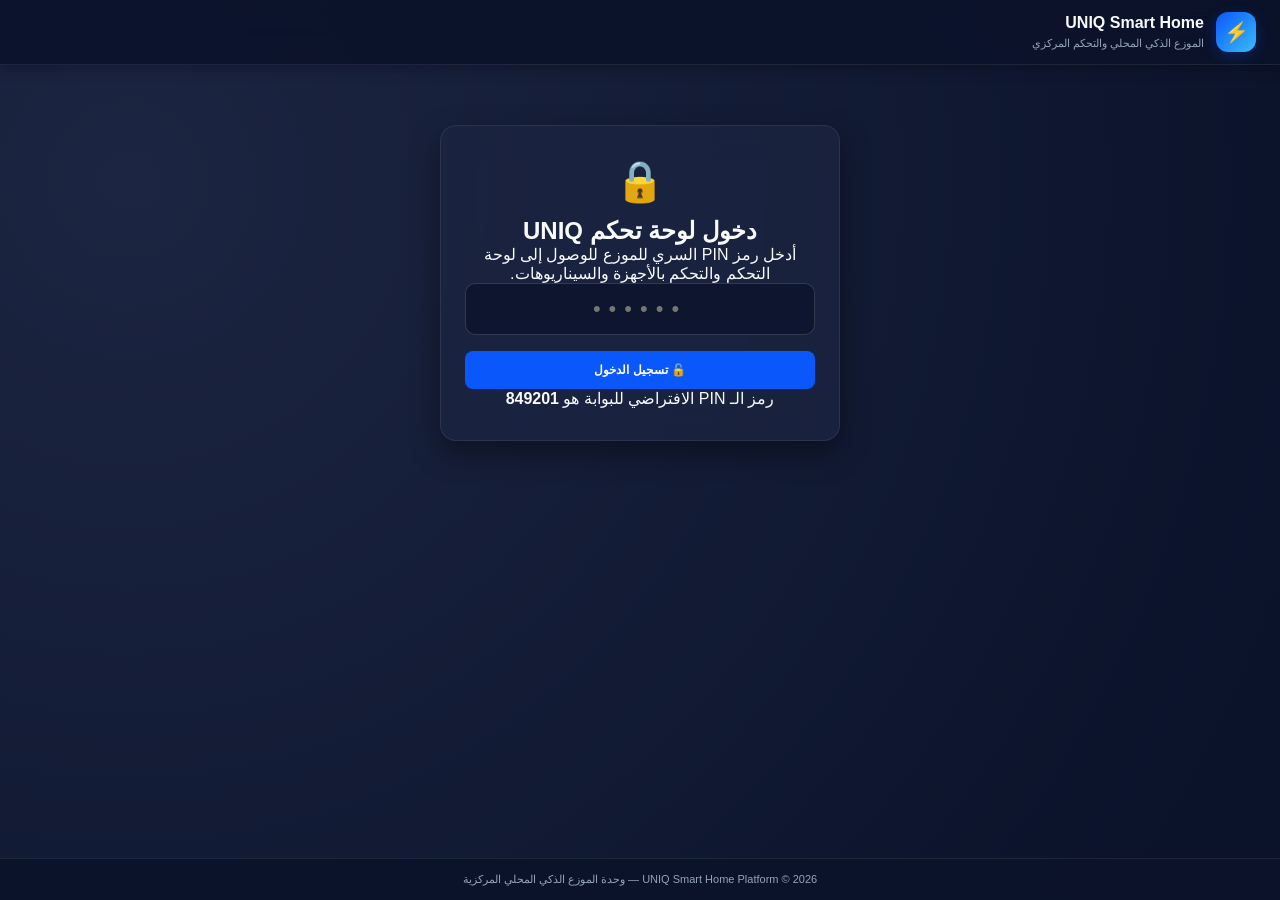
==== commit 184d280b: "feat(hub): add light/dark mode, rooms, interactive floorplan, scenarios, rename device, fix switch O" ====
--- a/tb-gateway-extension/matter/web/index.html
+++ b/tb-gateway-extension/matter/web/index.html
@@ -1,71 +1,99 @@
 <!DOCTYPE html>
-<html lang="ar" dir="rtl">
+<html lang="ar" dir="rtl" data-theme="dark">
 <head>
   <meta charset="UTF-8">
   <meta name="viewport" content="width=device-width, initial-scale=1.0">
-  <title>UNIQ Hub | لوحة التحكم للموزع الذكي</title>
+  <title>UNIQ Hub | منصة المنزل الذكي المتكاملة</title>
   <style>
     :root {
       --primary: #0A57FC;
       --primary-hover: #0846c9;
       --primary-glow: rgba(10, 87, 252, 0.25);
       --bg: #0B132B;
-      --card-bg: rgba(28, 37, 65, 0.75);
+      --bg-gradient: radial-gradient(circle at 10% 20%, #1c2541 0%, #0b132b 90%);
+      --header-bg: rgba(11, 19, 43, 0.92);
+      --card-bg: rgba(28, 37, 65, 0.78);
       --card-border: rgba(255, 255, 255, 0.08);
       --text: #F8FAFC;
       --text-muted: #94A3B8;
+      --input-bg: rgba(11, 19, 43, 0.75);
+      --input-border: rgba(255, 255, 255, 0.15);
       --success: #10B981;
       --success-glow: rgba(16, 185, 129, 0.3);
       --danger: #EF4444;
       --warning: #F59E0B;
       --accent-cyan: #38BDF8;
       --accent-purple: #A855F7;
+      --shadow-sm: 0 4px 12px rgba(0, 0, 0, 0.25);
+      --shadow-lg: 0 12px 30px rgba(0, 0, 0, 0.4);
+      --pill-bg: rgba(255, 255, 255, 0.06);
+    }
+
+    [data-theme="light"] {
+      --primary: #0284C7;
+      --primary-hover: #0369A1;
+      --primary-glow: rgba(2, 132, 199, 0.2);
+      --bg: #F1F5F9;
+      --bg-gradient: radial-gradient(circle at 10% 20%, #E2E8F0 0%, #F8FAFC 90%);
+      --header-bg: rgba(255, 255, 255, 0.95);
+      --card-bg: #FFFFFF;
+      --card-border: rgba(15, 23, 42, 0.08);
+      --text: #0F172A;
+      --text-muted: #64748B;
+      --input-bg: #F8FAFC;
+      --input-border: #CBD5E1;
+      --shadow-sm: 0 2px 8px rgba(15, 23, 42, 0.06);
+      --shadow-lg: 0 10px 25px rgba(15, 23, 42, 0.08);
+      --pill-bg: #F1F5F9;
     }
 
     * { box-sizing: border-box; margin: 0; padding: 0; }
     body {
       font-family: -apple-system, BlinkMacSystemFont, "Segoe UI", Roboto, "Tajawal", sans-serif;
-      background: radial-gradient(circle at 10% 20%, #1c2541 0%, #0b132b 90%);
+      background: var(--bg-gradient);
       color: var(--text);
       min-height: 100vh;
       display: flex;
       flex-direction: column;
+      transition: background 0.3s ease, color 0.3s ease;
     }
 
     /* Header */
     header {
-      background: rgba(11, 19, 43, 0.9);
-      backdrop-filter: blur(14px);
+      background: var(--header-bg);
+      backdrop-filter: blur(16px);
       border-bottom: 1px solid var(--card-border);
-      padding: 14px 24px;
+      padding: 12px 24px;
       display: flex;
       align-items: center;
       justify-content: space-between;
       position: sticky; top: 0; z-index: 100;
+      box-shadow: var(--shadow-sm);
     }
     .brand { display: flex; align-items: center; gap: 12px; }
     .brand-icon {
-      width: 38px; height: 38px;
-      background: linear-gradient(135deg, var(--primary), #3B82F6);
-      border-radius: 10px;
+      width: 40px; height: 40px;
+      background: linear-gradient(135deg, var(--primary), #38BDF8);
+      border-radius: 12px;
       display: flex; align-items: center; justify-content: center;
-      font-weight: 800; font-size: 19px;
+      font-weight: 800; font-size: 20px; color: white;
       box-shadow: 0 4px 14px var(--primary-glow);
     }
-    .brand-text h1 { font-size: 16px; font-weight: 700; }
+    .brand-text h1 { font-size: 16px; font-weight: 700; line-height: 1.2; }
     .brand-text span { font-size: 11px; color: var(--text-muted); }
 
     .header-actions { display: flex; align-items: center; gap: 10px; }
     .badge {
       display: inline-flex; align-items: center; gap: 6px;
       padding: 5px 12px; border-radius: 16px; font-size: 11px; font-weight: 600;
-      background: rgba(255, 255, 255, 0.05); border: 1px solid var(--card-border);
-    }
-    .badge-dot { width: 7px; height: 7px; border-radius: 50%; background: var(--success); }
+      background: var(--pill-bg); border: 1px solid var(--card-border);
+    }
+    .badge-dot { width: 8px; height: 8px; border-radius: 50%; background: var(--success); }
     .badge-dot.off { background: var(--danger); }
+    .badge-dot.warn { background: var(--warning); }
 
     .btn {
-      padding: 7px 14px; border-radius: 8px; font-size: 12px;
+      padding: 8px 14px; border-radius: 8px; font-size: 12px;
       font-weight: 600; cursor: pointer; border: none; transition: all 0.2s;
       display: inline-flex; align-items: center; gap: 6px; justify-content: center;
     }
@@ -73,101 +101,99 @@
     .btn-primary:hover { background: var(--primary-hover); transform: translateY(-1px); }
     .btn-primary:disabled { opacity: 0.5; cursor: not-allowed; transform: none; }
     .btn-outline { background: transparent; border: 1px solid var(--card-border); color: var(--text); }
-    .btn-outline:hover { background: rgba(255, 255, 255, 0.08); }
+    .btn-outline:hover { background: var(--pill-bg); }
+    .btn-theme-toggle {
+      width: 36px; height: 36px; border-radius: 50%; padding: 0;
+      display: flex; align-items: center; justify-content: center;
+      font-size: 17px; cursor: pointer; background: var(--pill-bg);
+      border: 1px solid var(--card-border); color: var(--text);
+      transition: all 0.2s;
+    }
+    .btn-theme-toggle:hover { transform: rotate(15deg); }
 
     main {
-      flex: 1; max-width: 1040px; width: 100%; margin: 0 auto;
-      padding: 20px; display: flex; flex-direction: column; gap: 20px;
-    }
-
-    /* Auth Box */
-    .auth-container {
-      max-width: 400px; width: 100%; margin: 60px auto;
-      background: var(--card-bg); backdrop-filter: blur(16px);
-      border: 1px solid var(--card-border); border-radius: 16px;
-      padding: 32px 24px; text-align: center;
-      box-shadow: 0 20px 40px rgba(0, 0, 0, 0.5);
-    }
-    .auth-container h2 { font-size: 19px; margin-bottom: 8px; }
-    .auth-container p { font-size: 12px; color: var(--text-muted); margin-bottom: 22px; line-height: 1.5; }
-    .pin-input {
-      width: 100%; padding: 12px; border-radius: 10px;
-      border: 1px solid rgba(255, 255, 255, 0.15);
-      background: rgba(11, 19, 43, 0.7); color: white;
-      font-size: 22px; text-align: center; letter-spacing: 8px; margin-bottom: 16px;
-    }
-    .pin-hint { font-size: 11px; color: #64748B; margin-top: 12px; }
-
-    /* Top Stats */
+      flex: 1; max-width: 1160px; width: 100%; margin: 0 auto;
+      padding: 18px 20px; display: flex; flex-direction: column; gap: 18px;
+    }
+
+    /* Top Navigation Tabs */
+    .nav-tabs-bar {
+      display: flex; gap: 8px; overflow-x: auto; padding-bottom: 4px;
+      scrollbar-width: none; border-bottom: 1px solid var(--card-border);
+      padding: 6px 0 12px;
+    }
+    .nav-tabs-bar::-webkit-scrollbar { display: none; }
+    .nav-tab-btn {
+      padding: 9px 18px; border-radius: 12px; font-size: 13px; font-weight: 600;
+      background: var(--pill-bg); border: 1px solid var(--card-border);
+      color: var(--text-muted); cursor: pointer; transition: all 0.2s;
+      white-space: nowrap; display: inline-flex; align-items: center; gap: 8px;
+    }
+    .nav-tab-btn:hover { background: rgba(10, 87, 252, 0.08); color: var(--text); }
+    .nav-tab-btn.active {
+      background: var(--primary); border-color: var(--primary);
+      color: white; box-shadow: 0 4px 14px var(--primary-glow);
+    }
+
+    /* Stats Banner */
     .stats-row {
       display: grid;
-      grid-template-columns: repeat(auto-fit, minmax(200px, 1fr));
+      grid-template-columns: repeat(auto-fit, minmax(180px, 1fr));
       gap: 12px;
     }
     .stat-card {
       background: var(--card-bg); backdrop-filter: blur(12px);
       border: 1px solid var(--card-border); border-radius: 12px;
       padding: 14px 18px; display: flex; align-items: center; justify-content: space-between;
+      box-shadow: var(--shadow-sm);
     }
     .stat-val { font-size: 22px; font-weight: 700; margin-top: 2px; }
     .stat-title { font-size: 11px; color: var(--text-muted); }
 
-    /* Category Filter Tabs */
+    /* Category Filter */
     .categories-bar {
-      display: flex; gap: 8px; overflow-x: auto; padding-bottom: 4px;
+      display: flex; gap: 8px; overflow-x: auto; padding-bottom: 2px;
       scrollbar-width: none;
     }
     .categories-bar::-webkit-scrollbar { display: none; }
     .cat-tab {
-      padding: 8px 14px; border-radius: 20px; font-size: 12px; font-weight: 600;
-      background: rgba(255, 255, 255, 0.05); border: 1px solid var(--card-border);
+      padding: 6px 14px; border-radius: 20px; font-size: 12px; font-weight: 600;
+      background: var(--pill-bg); border: 1px solid var(--card-border);
       color: var(--text-muted); cursor: pointer; transition: all 0.2s;
       white-space: nowrap; display: inline-flex; align-items: center; gap: 6px;
     }
-    .cat-tab:hover { background: rgba(255, 255, 255, 0.1); color: var(--text); }
+    .cat-tab:hover { color: var(--text); }
     .cat-tab.active {
       background: var(--primary); border-color: var(--primary);
-      color: white; box-shadow: 0 4px 12px var(--primary-glow);
+      color: white;
     }
     .cat-count {
       font-size: 10px; padding: 1px 6px; border-radius: 10px;
-      background: rgba(0, 0, 0, 0.3);
-    }
-
-    .section-header {
-      display: flex; align-items: center; justify-content: space-between;
-      margin-bottom: 4px;
-    }
-    .section-title {
-      font-size: 15px; font-weight: 700;
-      display: flex; align-items: center; gap: 8px;
-    }
-    .section-title span { background: var(--primary); width: 4px; height: 16px; border-radius: 2px; }
-
-    /* ─── Device Cards ─── */
-    /* ─── Device Cards Responsive Grid (Square / Box Layout) ─── */
+      background: rgba(0, 0, 0, 0.2);
+    }
+
+    /* Devices Grid */
     .devices-list {
       display: grid;
-      grid-template-columns: repeat(auto-fill, minmax(310px, 1fr));
+      grid-template-columns: repeat(auto-fill, minmax(320px, 1fr));
       gap: 16px;
     }
     .device-group-card {
       background: var(--card-bg);
       border: 1px solid var(--card-border);
-      border-radius: 14px;
+      border-radius: 16px;
       padding: 16px;
       display: flex;
       flex-direction: column;
       justify-content: space-between;
       gap: 12px;
       transition: all 0.25s ease;
-      position: relative;
-      overflow: hidden;
+      box-shadow: var(--shadow-sm);
     }
     .device-group-card:hover {
-      border-color: rgba(56, 189, 248, 0.4);
+      border-color: rgba(56, 189, 248, 0.5);
       transform: translateY(-2px);
-      box-shadow: 0 8px 24px rgba(0, 0, 0, 0.35);
+      box-shadow: var(--shadow-lg);
     }
     .device-group-card.has-on {
       border-top: 3px solid var(--success);
@@ -187,31 +213,25 @@
       flex: 1;
     }
     .device-icon-box {
-      width: 42px;
-      height: 42px;
-      border-radius: 10px;
-      background: rgba(255, 255, 255, 0.06);
+      width: 44px; height: 44px;
+      border-radius: 12px;
+      background: var(--pill-bg);
       border: 1px solid var(--card-border);
+      display: flex; align-items: center; justify-content: center;
+      font-size: 22px; flex-shrink: 0;
+    }
+    .device-icon-box.socket { background: rgba(56, 189, 248, 0.15); border-color: rgba(56, 189, 248, 0.35); }
+    .device-icon-box.switch { background: rgba(168, 85, 247, 0.15); border-color: rgba(168, 85, 247, 0.35); }
+    .device-icon-box.lighting { background: rgba(245, 158, 11, 0.15); border-color: rgba(245, 158, 11, 0.35); }
+    .device-icon-box.sensor { background: rgba(16, 185, 129, 0.15); border-color: rgba(16, 185, 129, 0.35); }
+
+    .device-title-box { min-width: 0; flex: 1; }
+    .device-main-title {
+      font-size: 14px;
+      font-weight: 700;
       display: flex;
       align-items: center;
-      justify-content: center;
-      font-size: 20px;
-      flex-shrink: 0;
-    }
-    .device-icon-box.socket { background: rgba(56, 189, 248, 0.12); border-color: rgba(56, 189, 248, 0.35); }
-    .device-icon-box.switch { background: rgba(168, 85, 247, 0.12); border-color: rgba(168, 85, 247, 0.35); }
-    .device-icon-box.lighting { background: rgba(245, 158, 11, 0.12); border-color: rgba(245, 158, 11, 0.35); }
-    .device-icon-box.sensor { background: rgba(16, 185, 129, 0.12); border-color: rgba(16, 185, 129, 0.35); }
-
-    .device-title-box { min-width: 0; flex: 1; }
-    .device-main-title {
-      font-size: 13.5px;
-      font-weight: 700;
-      white-space: nowrap;
-      overflow: hidden;
-      text-overflow: ellipsis;
-      display: flex;
-      align-items: center;
+      justify-content: space-between;
       gap: 6px;
     }
     .device-sub-meta {
@@ -224,173 +244,214 @@
       flex-wrap: wrap;
     }
 
-    /* Tags */
     .tag {
       font-size: 9.5px;
       font-weight: 600;
-      padding: 1.5px 6px;
+      padding: 2px 6px;
       border-radius: 4px;
       display: inline-flex;
       align-items: center;
       gap: 3px;
     }
-    .tag-category { background: rgba(56, 189, 248, 0.15); color: #38BDF8; }
+    .tag-category { background: rgba(56, 189, 248, 0.15); color: #0284C7; }
     .tag-wifi { background: rgba(16, 185, 129, 0.15); color: #10B981; }
-    .tag-bridge { background: rgba(168, 85, 247, 0.15); color: #C084FC; }
-
-    /* ─── Sensor Display Tiles ─── */
+    .tag-bridge { background: rgba(168, 85, 247, 0.15); color: #A855F7; }
+
+    /* Sensor Readings */
     .sensor-readings-grid {
       display: grid;
-      grid-template-columns: repeat(auto-fit, minmax(80px, 1fr));
+      grid-template-columns: repeat(auto-fit, minmax(90px, 1fr));
       gap: 8px;
       margin: 4px 0;
     }
     .sensor-tile {
-      background: rgba(11, 19, 43, 0.65);
-      border: 1px solid rgba(255, 255, 255, 0.06);
+      background: var(--pill-bg);
+      border: 1px solid var(--card-border);
       border-radius: 10px;
-      padding: 10px 6px;
-      display: flex;
-      flex-direction: column;
-      align-items: center;
+      padding: 8px 10px;
       text-align: center;
-      gap: 3px;
-    }
-    .sensor-tile.temp { border-color: rgba(245, 158, 11, 0.3); background: rgba(245, 158, 11, 0.07); }
-    .sensor-tile.hum { border-color: rgba(56, 189, 248, 0.3); background: rgba(56, 189, 248, 0.07); }
-    .sensor-tile.batt { border-color: rgba(16, 185, 129, 0.3); background: rgba(16, 185, 129, 0.07); }
+    }
+    .sensor-tile.temp { border-color: rgba(239, 68, 68, 0.25); }
+    .sensor-tile.hum { border-color: rgba(56, 189, 248, 0.25); }
     .sensor-tile-val {
-      font-size: 16px;
+      font-size: 17px;
       font-weight: 800;
       color: var(--text);
     }
-    .sensor-tile.temp .sensor-tile-val { color: #FBBF24; }
-    .sensor-tile.hum .sensor-tile-val { color: #38BDF8; }
-    .sensor-tile.batt .sensor-tile-val { color: #34D399; }
-    .sensor-tile-unit { font-size: 11px; font-weight: 600; opacity: 0.85; }
-    .sensor-tile-label { font-size: 9.5px; color: var(--text-muted); font-weight: 600; }
-    .sensor-waiting-note {
-      grid-column: 1 / -1;
-      padding: 12px;
-      text-align: center;
-      font-size: 11px;
-      color: var(--text-muted);
-      background: rgba(255, 255, 255, 0.02);
-      border-radius: 8px;
-      border: 1px dashed rgba(255, 255, 255, 0.08);
-    }
-
-    /* ─── Compact Channels Grid ─── */
+    .sensor-tile.temp .sensor-tile-val { color: #EF4444; }
+    .sensor-tile.hum .sensor-tile-val { color: #0284C7; }
+    .sensor-tile-label { font-size: 10px; color: var(--text-muted); margin-top: 2px; }
+
+    /* Power Metrics */
+    .power-metrics-strip {
+      display: flex; align-items: center; justify-content: space-around;
+      background: var(--pill-bg); border: 1px solid var(--card-border);
+      border-radius: 10px; padding: 8px; font-size: 11px;
+    }
+    .metric-item { display: flex; flex-direction: column; align-items: center; }
+    .metric-item-val { font-weight: 700; color: var(--text); }
+    .metric-item-val.active { color: #F59E0B; }
+    .metric-item-label { font-size: 9.5px; color: var(--text-muted); }
+
+    /* Channels & Switches */
     .channels-grid {
-      display: flex;
-      flex-direction: column;
-      gap: 8px;
-      margin: 4px 0;
+      display: flex; flex-direction: column; gap: 8px;
     }
     .channel-pill {
-      display: flex;
-      align-items: center;
-      justify-content: space-between;
-      gap: 10px;
-      padding: 8px 12px;
-      border-radius: 9px;
-      background: rgba(255, 255, 255, 0.03);
-      border: 1px solid rgba(255, 255, 255, 0.06);
+      background: var(--pill-bg);
+      border: 1px solid var(--card-border);
+      border-radius: 12px;
+      padding: 10px 14px;
+      display: flex; align-items: center; justify-content: space-between;
       transition: all 0.2s;
     }
     .channel-pill.is-on {
+      border-color: rgba(16, 185, 129, 0.4);
       background: rgba(16, 185, 129, 0.08);
-      border-color: rgba(16, 185, 129, 0.25);
-    }
-    .channel-info { display: flex; align-items: center; gap: 8px; min-width: 0; }
-    .channel-status-icon {
-      width: 28px; height: 28px; border-radius: 7px;
-      display: flex; align-items: center; justify-content: center;
-      font-size: 14px; background: rgba(255, 255, 255, 0.05);
-      flex-shrink: 0;
-    }
-    .channel-status-icon.on {
-      background: rgba(16, 185, 129, 0.2); color: var(--success);
-      box-shadow: 0 0 10px var(--success-glow);
-    }
-    .channel-name { font-size: 12px; font-weight: 600; white-space: nowrap; overflow: hidden; text-overflow: ellipsis; }
-    .channel-state-text { font-size: 9.5px; color: var(--text-muted); }
+    }
+    .channel-info { display: flex; align-items: center; gap: 10px; }
+    .channel-name { font-size: 12.5px; font-weight: 600; }
+    .channel-state-text { font-size: 10.5px; color: var(--text-muted); }
     .channel-state-text.on { color: var(--success); font-weight: 700; }
 
-    /* Modern Iconic Toggle Button */
     .icon-toggle-btn {
-      padding: 5px 12px; border-radius: 16px; font-size: 11px; font-weight: 700;
-      border: 1px solid rgba(255, 255, 255, 0.12); cursor: pointer;
-      display: inline-flex; align-items: center; gap: 6px; transition: all 0.2s cubic-bezier(0.4, 0, 0.2, 1);
-      background: #1E293B; color: #94A3B8; flex-shrink: 0;
-    }
-    .icon-toggle-btn:hover { background: #334155; color: white; transform: scale(1.03); }
+      padding: 6px 14px; border-radius: 20px; font-size: 11.5px; font-weight: 700;
+      border: 1px solid var(--card-border); cursor: pointer;
+      display: inline-flex; align-items: center; gap: 6px;
+      background: var(--pill-bg); color: var(--text-muted);
+      transition: all 0.2s ease;
+    }
     .icon-toggle-btn.is-on {
       background: var(--success); color: white; border-color: var(--success);
-      box-shadow: 0 0 12px var(--success-glow);
-    }
-    .power-symbol { font-size: 12px; font-weight: 900; }
-
-    /* Compact Power Strip */
-    .power-metrics-strip {
-      display: grid;
-      grid-template-columns: repeat(2, 1fr);
-      gap: 6px;
-      background: rgba(11, 19, 43, 0.55);
-      border: 1px solid rgba(255, 255, 255, 0.05);
-      border-radius: 8px;
-      padding: 6px 10px;
-      margin: 2px 0;
-    }
-    .metric-item {
-      display: flex; align-items: center; gap: 6px;
-    }
-    .metric-item-icon {
-      width: 24px; height: 24px; border-radius: 6px;
+      box-shadow: 0 2px 10px var(--success-glow);
+    }
+
+    /* Modal */
+    .modal-backdrop {
+      position: fixed; top: 0; left: 0; right: 0; bottom: 0;
+      background: rgba(0, 0, 0, 0.7); backdrop-filter: blur(8px);
+      z-index: 1000; display: none; align-items: center; justify-content: center;
+      padding: 20px;
+    }
+    .modal-card {
+      background: var(--card-bg); border: 1px solid var(--card-border);
+      border-radius: 16px; max-width: 500px; width: 100%;
+      padding: 24px; box-shadow: var(--shadow-lg);
+    }
+    .modal-header { display: flex; align-items: center; justify-content: space-between; margin-bottom: 16px; }
+    .modal-title { font-size: 16px; font-weight: 700; }
+    .modal-close { background: none; border: none; font-size: 18px; cursor: pointer; color: var(--text-muted); }
+
+    .form-group { display: flex; flex-direction: column; gap: 6px; margin-bottom: 14px; }
+    .form-group label { font-size: 12px; font-weight: 600; color: var(--text); }
+    .form-input {
+      padding: 10px 12px; border-radius: 8px; font-size: 13px;
+      border: 1px solid var(--input-border); background: var(--input-bg);
+      color: var(--text); outline: none; transition: border-color 0.2s;
+    }
+    .form-input:focus { border-color: var(--primary); }
+
+    /* Interactive Floorplan Styles */
+    .floorplan-wrapper {
+      position: relative; width: 100%; min-height: 480px;
+      background: var(--card-bg); border: 1px solid var(--card-border);
+      border-radius: 16px; overflow: hidden; box-shadow: var(--shadow-sm);
+    }
+    .floorplan-canvas-container {
+      position: relative; width: 100%; height: 520px;
+      background: #0f172a;
       display: flex; align-items: center; justify-content: center;
-      font-size: 12px;
-    }
-    .metric-item-icon.power { background: rgba(245, 158, 11, 0.15); color: #F59E0B; }
-    .metric-item-icon.voltage { background: rgba(56, 189, 248, 0.15); color: #38BDF8; }
-    .metric-item-icon.current { background: rgba(168, 85, 247, 0.15); color: #C084FC; }
-    .metric-item-icon.energy { background: rgba(16, 185, 129, 0.15); color: #10B981; }
-
-    .metric-item-data { display: flex; flex-direction: column; }
-    .metric-item-label { font-size: 9px; color: var(--text-muted); font-weight: 600; }
-    .metric-item-val { font-size: 11.5px; font-weight: 700; color: var(--text); }
-    .metric-item-val.active { color: #F59E0B; }
-    .metric-item-val.active-green { color: #10B981; }
-
-    .empty-state {
-      padding: 40px 16px; text-align: center;
+      cursor: crosshair; user-select: none;
+    }
+    [data-theme="light"] .floorplan-canvas-container {
+      background: #f8fafc;
+    }
+    .floorplan-bg-img {
+      max-width: 100%; max-height: 100%; object-fit: contain; pointer-events: none;
+    }
+    .device-pin {
+      position: absolute; transform: translate(-50%, -50%);
+      cursor: pointer; z-index: 20; transition: transform 0.15s ease;
+    }
+    .device-pin:hover { transform: translate(-50%, -50%) scale(1.15); z-index: 30; }
+    .pin-bubble {
+      width: 38px; height: 38px; border-radius: 50%;
+      background: var(--card-bg); border: 2px solid var(--text-muted);
+      display: flex; align-items: center; justify-content: center;
+      font-size: 18px; box-shadow: 0 4px 12px rgba(0, 0, 0, 0.4);
+      transition: all 0.2s ease;
+    }
+    .device-pin.is-on .pin-bubble {
+      border-color: #10B981;
+      background: #10B981; color: white;
+      box-shadow: 0 0 16px rgba(16, 185, 129, 0.7);
+    }
+    .pin-label-pill {
+      position: absolute; top: -28px; left: 50%; transform: translateX(-50%);
+      background: rgba(11, 19, 43, 0.9); border: 1px solid var(--card-border);
+      color: white; padding: 2px 8px; border-radius: 12px; font-size: 10px;
+      font-weight: 600; white-space: nowrap; pointer-events: none;
+    }
+    [data-theme="light"] .pin-label-pill {
+      background: rgba(255, 255, 255, 0.95); color: #0F172A;
+      box-shadow: 0 2px 6px rgba(0, 0, 0, 0.15);
+    }
+
+    /* Rooms Cards */
+    .rooms-grid {
+      display: grid; grid-template-columns: repeat(auto-fill, minmax(280px, 1fr)); gap: 16px;
+    }
+    .room-card {
       background: var(--card-bg); border: 1px solid var(--card-border);
-      border-radius: 12px; color: var(--text-muted); font-size: 13px;
-    }
-
-    /* Commission Form */
-    .form-box {
+      border-radius: 16px; padding: 18px; display: flex; flex-direction: column;
+      gap: 12px; box-shadow: var(--shadow-sm); transition: all 0.2s;
+    }
+    .room-card:hover { transform: translateY(-2px); box-shadow: var(--shadow-lg); }
+    .room-header { display: flex; align-items: center; justify-content: space-between; }
+    .room-icon-box { font-size: 26px; }
+    .room-title { font-size: 15px; font-weight: 700; }
+    .room-device-count { font-size: 11px; color: var(--text-muted); }
+
+    /* Scenarios Cards */
+    .scenarios-grid {
+      display: grid; grid-template-columns: repeat(auto-fill, minmax(260px, 1fr)); gap: 16px;
+    }
+    .scenario-card {
       background: var(--card-bg); border: 1px solid var(--card-border);
-      border-radius: 14px; padding: 22px;
-    }
-    .form-grid {
-      display: grid; grid-template-columns: repeat(auto-fit, minmax(220px, 1fr));
-      gap: 14px; margin-top: 14px;
-    }
-    .form-group { display: flex; flex-direction: column; gap: 4px; }
-    .form-group label { font-size: 11px; color: var(--text-muted); font-weight: 600; }
-    .form-input {
-      padding: 10px 14px; border-radius: 8px;
-      border: 1px solid rgba(255, 255, 255, 0.1);
-      background: rgba(11, 19, 43, 0.7); color: white; font-size: 13px;
-    }
-    .form-input:focus {
-      outline: none; border-color: var(--primary);
-      box-shadow: 0 0 0 3px var(--primary-glow);
+      border-radius: 16px; padding: 18px; display: flex; flex-direction: column;
+      justify-content: space-between; gap: 12px; box-shadow: var(--shadow-sm);
+      transition: all 0.2s;
+    }
+    .scenario-card:hover { transform: translateY(-2px); border-color: var(--primary); }
+    .scenario-icon { font-size: 32px; margin-bottom: 4px; }
+    .scenario-name { font-size: 15px; font-weight: 700; }
+    .scenario-desc { font-size: 11px; color: var(--text-muted); line-height: 1.4; }
+
+    /* Cloud View Box */
+    .cloud-card {
+      background: var(--card-bg); border: 1px solid var(--card-border);
+      border-radius: 16px; padding: 24px; box-shadow: var(--shadow-sm);
+    }
+
+    /* Auth Box */
+    .auth-container {
+      max-width: 400px; width: 100%; margin: 60px auto;
+      background: var(--card-bg); backdrop-filter: blur(16px);
+      border: 1px solid var(--card-border); border-radius: 16px;
+      padding: 32px 24px; text-align: center; box-shadow: var(--shadow-lg);
+    }
+    .pin-input {
+      width: 100%; padding: 12px; border-radius: 10px;
+      border: 1px solid var(--input-border); background: var(--input-bg);
+      color: var(--text); font-size: 22px; text-align: center;
+      letter-spacing: 8px; margin-bottom: 16px;
     }
 
     footer {
       border-top: 1px solid var(--card-border);
-      padding: 16px; text-align: center; font-size: 11px; color: var(--text-muted);
+      padding: 14px 24px; text-align: center; font-size: 11px;
+      color: var(--text-muted); background: var(--header-bg);
+      margin-top: auto;
     }
   </style>
 </head>
@@ -401,167 +462,493 @@
     <div class="brand">
       <div class="brand-icon">⚡</div>
       <div class="brand-text">
-        <h1>UNIQ Smart Hub</h1>
-        <span id="hubSerialHeader">UNIQ-HUB-PRO-001</span>
+        <h1>UNIQ Smart Home</h1>
+        <span>الموزع الذكي المحلي والتحكم المركزي</span>
       </div>
     </div>
+
     <div class="header-actions" id="headerActions" style="display: none;">
-      <div class="badge">
-        <div class="badge-dot" id="cloudDot"></div>
-        <span id="cloudStatus">☁️ السحابة: متصلة</span>
-      </div>
-      <div class="badge">
-        <div class="badge-dot" id="matterDot"></div>
+      <button class="btn-theme-toggle" id="themeToggleBtn" onclick="toggleTheme()" title="تبديل النمط النهاري / الليلي">
+        🌓
+      </button>
+
+      <span class="badge" id="matterBadge">
+        <span class="badge-dot" id="matterDot"></span>
         <span id="matterStatus">⚡ Matter: متصل</span>
-      </div>
-      <button class="btn btn-outline" onclick="logout()">🚪 خروج</button>
+      </span>
+
+      <span class="badge" id="cloudBadge">
+        <span class="badge-dot warn" id="cloudDot"></span>
+        <span id="cloudStatus">☁️ السحابة: فحص...</span>
+      </span>
+
+      <button class="btn btn-outline" onclick="logout()">
+        🚪 خروج
+      </button>
     </div>
   </header>
 
-  <!-- Login Section -->
-  <div id="loginView" class="auth-container">
-    <div style="font-size: 44px; margin-bottom: 12px;">🔒</div>
-    <h2>تسجيل الدخول لموزع UNIQ</h2>
-    <p>أدخل رمز الأمان (PIN) المطبوع على قاعدة الجهاز للوصول للوحة التحكم المحلية وإدارة أجهزة Matter.</p>
-    <form onsubmit="handleLogin(event)">
-      <input type="password" id="pinInput" class="pin-input" placeholder="••••••" maxlength="8" required autofocus>
-      <button type="submit" class="btn btn-primary" style="width: 100%; padding: 11px;">🔑 تسجيل الدخول</button>
-    </form>
-    <div class="pin-hint">رمز الأمان الافتراضي (PIN): <b>849201</b></div>
-    <div id="loginError" style="color: var(--danger); font-size: 12px; margin-top: 10px; display: none;">رمز PIN غير صحيح، يرجى المحاولة ثانية.</div>
+  <!-- Login Form View -->
+  <div id="loginView" style="display: none;">
+    <div class="auth-container">
+      <div style="font-size: 40px; margin-bottom: 12px;">🔒</div>
+      <h2>دخول لوحة تحكم UNIQ</h2>
+      <p>أدخل رمز PIN السري للموزع للوصول إلى لوحة التحكم والتحكم بالأجهزة والسيناريوهات.</p>
+
+      <form onsubmit="handleLogin(event)">
+        <input type="password" id="pinInput" class="pin-input" maxlength="10" placeholder="••••••" autofocus required>
+        <button type="submit" class="btn btn-primary" style="width: 100%; padding: 12px;">
+          🔓 تسجيل الدخول
+        </button>
+        <div id="loginError" style="display: none; color: var(--danger); font-size: 12px; margin-top: 12px;">
+          رمز الـ PIN غير صحيح، يرجى المحاولة مجدداً.
+        </div>
+      </form>
+      <div class="pin-hint">رمز الـ PIN الافتراضي للبوابة هو <b>849201</b></div>
+    </div>
   </div>
 
-  <!-- Dashboard Section -->
+  <!-- Dashboard Main View -->
   <main id="dashboardView" style="display: none;">
 
-    <!-- Top Stats Row -->
+    <!-- Top Navigation Tabs Bar -->
+    <div class="nav-tabs-bar">
+      <button class="nav-tab-btn active" id="tab-btn-devices" onclick="switchNavTab('devices')">
+        📱 الأجهزة المتصلة
+      </button>
+      <button class="nav-tab-btn" id="tab-btn-rooms" onclick="switchNavTab('rooms')">
+        🏠 الغرف والتوزيع
+      </button>
+      <button class="nav-tab-btn" id="tab-btn-floorplan" onclick="switchNavTab('floorplan')">
+        🗺️ المخطط التفاعلي
+      </button>
+      <button class="nav-tab-btn" id="tab-btn-scenarios" onclick="switchNavTab('scenarios')">
+        ⚡ السيناريوهات الذكية
+      </button>
+      <button class="nav-tab-btn" id="tab-btn-cloud" onclick="switchNavTab('cloud')">
+        ☁️ مزامنة السحابة
+      </button>
+      <button class="nav-tab-btn" id="tab-btn-commission" onclick="switchNavTab('commission')">
+        ➕ إقران جهاز Matter
+      </button>
+    </div>
+
+    <!-- Quick Stats Row -->
     <div class="stats-row">
       <div class="stat-card">
         <div>
-          <div class="stat-title">أجهزة Matter المتصلة</div>
+          <div class="stat-title">إجمالي الأجهزة الذكية</div>
           <div class="stat-val" id="statDevicesCount">0</div>
         </div>
-        <div style="font-size: 28px;">📱</div>
+        <div style="font-size: 26px;">📟</div>
       </div>
       <div class="stat-card">
         <div>
-          <div class="stat-title">خادم Matter المحلي</div>
-          <div class="stat-val" id="statServerStatus" style="color: var(--success); font-size: 15px;">متصل (5580)</div>
+          <div class="stat-title">المفاتيح والإنارات المشغلة</div>
+          <div class="stat-val" id="statActiveSwitches" style="color: var(--success);">0</div>
         </div>
-        <div style="font-size: 28px;">⚡</div>
+        <div style="font-size: 26px;">💡</div>
       </div>
       <div class="stat-card">
         <div>
-          <div class="stat-title">إجمالي استهلاك الطاقة</div>
-          <div class="stat-val" id="statTotalPower" style="color: #F59E0B; font-size: 19px;">0 W</div>
+          <div class="stat-title">استهلاك القدرة الفوري</div>
+          <div class="stat-val" id="statTotalPower">0.0 W</div>
         </div>
-        <div style="font-size: 28px;">🔌</div>
+        <div style="font-size: 26px;">⚡</div>
       </div>
       <div class="stat-card">
         <div>
-          <div class="stat-title">سحابة ThingsBoard</div>
-          <div class="stat-val" id="statTbStatus" style="color: var(--success); font-size: 15px;">مزامنة نشطة</div>
+          <div class="stat-title">مزامنة سحابة ThingsBoard</div>
+          <div class="stat-val" id="statCloudStatus" style="font-size: 15px; margin-top: 6px;">جاهز للمزامنة</div>
         </div>
-        <div style="font-size: 28px;">☁️</div>
+        <div style="font-size: 26px;">☁️</div>
       </div>
     </div>
 
-    <!-- Category Filter Chips -->
-    <div class="categories-bar" id="categoriesBar">
-      <button class="cat-tab active" data-cat="all" onclick="setCategoryFilter('all')">
-        🌐 الكل <span class="cat-count" id="count-all">0</span>
-      </button>
-      <button class="cat-tab" data-cat="socket" onclick="setCategoryFilter('socket')">
-        🔌 المقابس الذكية <span class="cat-count" id="count-socket">0</span>
-      </button>
-      <button class="cat-tab" data-cat="switch" onclick="setCategoryFilter('switch')">
-        🎛️ المفاتيح الجدارية <span class="cat-count" id="count-switch">0</span>
-      </button>
-      <button class="cat-tab" data-cat="lighting" onclick="setCategoryFilter('lighting')">
-        💡 الإنارة الذكية <span class="cat-count" id="count-lighting">0</span>
-      </button>
-      <button class="cat-tab" data-cat="sensor" onclick="setCategoryFilter('sensor')">
-        📡 الحساسات <span class="cat-count" id="count-sensor">0</span>
-      </button>
-      <button class="cat-tab" data-cat="climate" onclick="setCategoryFilter('climate')">
-        ❄️ التكييف والمناخ <span class="cat-count" id="count-climate">0</span>
-      </button>
-      <button class="cat-tab" data-cat="security" onclick="setCategoryFilter('security')">
-        🔒 الأمان والأقفال <span class="cat-count" id="count-security">0</span>
-      </button>
-      <button class="cat-tab" data-cat="bridge" onclick="setCategoryFilter('bridge')">
-        🌉 الجسور الوسيطة <span class="cat-count" id="count-bridge">0</span>
-      </button>
-    </div>
-
-    <!-- Devices List Section -->
-    <div>
-      <div class="section-header">
-        <div class="section-title">
-          <span></span> أجهزة Matter المتصلة بالمنزل
-        </div>
-        <button class="btn btn-outline" style="font-size: 11px; padding: 5px 12px;" onclick="loadDevices()">
-          🔄 تحديث الحالات والقراءات
-        </button>
-      </div>
-
-      <div class="devices-list" id="devicesListContainer">
-        <div class="empty-state">جاري تحميل الأجهزة...</div>
-      </div>
-    </div>
-
-    <!-- Commissioning Section -->
-    <div class="form-box">
-      <div class="section-title">
-        <span></span> ➕ إعداد وإقران جهاز Matter جديد
-      </div>
-      <p style="font-size: 12px; color: var(--text-muted); margin-top: 4px;">
-        أدخل كود الإقران المطبوع على الجهاز أو امسح رمز QR. سيتم إقران الجهاز عبر البلوتوث وتوصيله بشبكة الواي فاي تلقائياً.
-      </p>
-
-      <form onsubmit="handleCommission(event)">
-        <div class="form-grid">
-          <div class="form-group" style="grid-column: 1 / -1;">
-            <label>🔢 كود الإقران (Matter Setup PIN أو Manual Code أو MT:... QR String)</label>
-            <input type="text" id="commCode" class="form-input" placeholder="مثال: 3549-103-9009 أو MT:Y.K90..." required>
+    <!-- ================================================================= -->
+    <!-- TAB 1: DEVICES VIEW                                              -->
+    <!-- ================================================================= -->
+    <div id="tab-content-devices" class="tab-content">
+      <!-- Search & Filters -->
+      <div style="display: flex; align-items: center; justify-content: space-between; flex-wrap: wrap; gap: 10px; margin-bottom: 12px;">
+        <div class="categories-bar">
+          <div class="cat-tab active" data-cat="all" onclick="setCategoryFilter('all')">
+            🌐 الكل <span class="cat-count" id="count-all">0</span>
           </div>
-
-          <div class="form-group">
-            <label>📶 اسم شبكة الواي فاي للمنزل (SSID)</label>
-            <input type="text" id="commSsid" class="form-input" placeholder="اسم شبكة Wi-Fi 2.4GHz">
+          <div class="cat-tab" data-cat="lighting" onclick="setCategoryFilter('lighting')">
+            💡 إنارة <span class="cat-count" id="count-lighting">0</span>
           </div>
-
-          <div class="form-group">
-            <label>🔑 كلمة مرور الواي فاي (Password)</label>
-            <input type="password" id="commPassword" class="form-input" placeholder="كلمة المرور">
+          <div class="cat-tab" data-cat="switch" onclick="setCategoryFilter('switch')">
+            🎛️ مفاتيح <span class="cat-count" id="count-switch">0</span>
+          </div>
+          <div class="cat-tab" data-cat="socket" onclick="setCategoryFilter('socket')">
+            🔌 مقابس <span class="cat-count" id="count-socket">0</span>
+          </div>
+          <div class="cat-tab" data-cat="sensor" onclick="setCategoryFilter('sensor')">
+            📡 حسّاسات <span class="cat-count" id="count-sensor">0</span>
+          </div>
+          <div class="cat-tab" data-cat="climate" onclick="setCategoryFilter('climate')">
+            ❄️ تكييف <span class="cat-count" id="count-climate">0</span>
           </div>
         </div>
 
-        <div style="display: flex; align-items: center; justify-content: space-between; margin-top: 16px; flex-wrap: wrap; gap: 10px;">
-          <div style="font-size: 11px; color: var(--warning);">
-            💡 تأكد أن الجهاز في وضع الإقران (Pairing Mode) بالضغط المطول على زره لمدة 5 ثوانٍ حتى يومض المؤشر.
-          </div>
-          <button type="submit" id="commSubmitBtn" class="btn btn-primary" style="padding: 10px 24px;">
-            <span>➕ بدء الإقران والإضافة</span>
+        <div style="display: flex; align-items: center; gap: 8px;">
+          <input type="text" id="deviceSearchInput" class="form-input" placeholder="🔍 بحث عن جهاز أو قناة..." style="padding: 6px 12px; font-size: 12px; width: 180px;" oninput="renderDevicesList()">
+          <button class="btn btn-outline" style="font-size: 11px; padding: 6px 12px;" onclick="loadDevices()">
+            🔄 تحديث الحالات
           </button>
         </div>
-      </form>
-
-      <div id="commStatusMsg" style="display: none; margin-top: 14px; padding: 12px; border-radius: 8px; font-size: 12px;"></div>
+      </div>
+
+      <!-- Devices Grid -->
+      <div class="devices-list" id="devicesListContainer">
+        <div class="empty-state" style="grid-column: 1 / -1; padding: 40px; text-align: center; color: var(--text-muted);">
+          جاري تحميل الأجهزة وقراءة الحالات...
+        </div>
+      </div>
     </div>
 
+    <!-- ================================================================= -->
+    <!-- TAB 2: ROOMS MANAGEMENT                                           -->
+    <!-- ================================================================= -->
+    <div id="tab-content-rooms" class="tab-content" style="display: none;">
+      <div style="display: flex; align-items: center; justify-content: space-between; margin-bottom: 14px;">
+        <div>
+          <h2 style="font-size: 16px;">🏠 توزيع الغرف والمناطق</h2>
+          <p style="font-size: 11px; color: var(--text-muted);">تحكم جماعي لكل غرفة على حدة وراقب بيئتها وحساساتها</p>
+        </div>
+        <button class="btn btn-primary" onclick="openAddRoomModal()">
+          ➕ إضافة غرفة جديدة
+        </button>
+      </div>
+
+      <div class="rooms-grid" id="roomsGridContainer">
+        <!-- Rendered dynamically -->
+      </div>
+    </div>
+
+    <!-- ================================================================= -->
+    <!-- TAB 3: INTERACTIVE FLOORPLAN                                      -->
+    <!-- ================================================================= -->
+    <div id="tab-content-floorplan" class="tab-content" style="display: none;">
+      <div style="display: flex; align-items: center; justify-content: space-between; margin-bottom: 12px; flex-wrap: wrap; gap: 10px;">
+        <div>
+          <h2 style="font-size: 16px;">🗺️ المخطط التفاعلي للمنزل</h2>
+          <p style="font-size: 11px; color: var(--text-muted);">ضع مفاتيحك وحساساتك على خارطة المنزل وانقر للتحكم المباشر والمراقبة الفورية</p>
+        </div>
+        <div style="display: flex; align-items: center; gap: 8px;">
+          <input type="file" id="floorplanUploadInput" accept="image/*" style="display: none;" onchange="handleFloorplanUpload(event)">
+          <button class="btn btn-outline" onclick="document.getElementById('floorplanUploadInput').click()">
+            📷 رفع مخطط مخصص (صورة)
+          </button>
+          <button class="btn btn-primary" onclick="startPlacingPin()">
+            📍 وضع جهاز على المخطط
+          </button>
+        </div>
+      </div>
+
+      <div class="floorplan-wrapper">
+        <div class="floorplan-canvas-container" id="floorplanCanvas" onclick="onFloorplanCanvasClick(event)">
+          <!-- Floorplan Background Image or SVG -->
+          <img id="floorplanBgImage" class="floorplan-bg-img" src="" alt="Floorplan Plan" style="display: none;">
+          <svg id="floorplanDefaultSvg" viewBox="0 0 1000 600" width="100%" height="100%" style="position: absolute; top:0; left:0;">
+            <!-- Modern Floorplan Architectural Plan Blueprint -->
+            <rect width="1000" height="600" fill="none" stroke="#334155" stroke-width="4"/>
+            <!-- Living Room -->
+            <rect x="50" y="50" width="450" height="300" fill="rgba(56, 189, 248, 0.04)" stroke="#475569" stroke-width="2"/>
+            <text x="275" y="200" fill="#64748B" font-size="18" font-family="sans-serif" text-anchor="middle" font-weight="bold">🛋️ الصالة الرئيسية (Living Room)</text>
+            <!-- Kitchen -->
+            <rect x="520" y="50" width="430" height="200" fill="rgba(245, 158, 11, 0.04)" stroke="#475569" stroke-width="2"/>
+            <text x="735" y="150" fill="#64748B" font-size="16" font-family="sans-serif" text-anchor="middle" font-weight="bold">🍳 المطبخ (Kitchen)</text>
+            <!-- Master Bedroom -->
+            <rect x="50" y="370" width="450" height="180" fill="rgba(168, 85, 247, 0.04)" stroke="#475569" stroke-width="2"/>
+            <text x="275" y="460" fill="#64748B" font-size="16" font-family="sans-serif" text-anchor="middle" font-weight="bold">🛏️ غرفة النوم الماستر (Master Bedroom)</text>
+            <!-- Council / Majlis -->
+            <rect x="520" y="270" width="430" height="280" fill="rgba(16, 185, 129, 0.04)" stroke="#475569" stroke-width="2"/>
+            <text x="735" y="410" fill="#64748B" font-size="16" font-family="sans-serif" text-anchor="middle" font-weight="bold">☕ المجلس والضيوف (Majlis)</text>
+          </svg>
+          <!-- Dynamic Pins Rendered Here -->
+          <div id="pinsOverlayContainer" style="position: absolute; top:0; left:0; width:100%; height:100%; pointer-events: none;"></div>
+        </div>
+      </div>
+      <div style="font-size: 11px; color: var(--text-muted); margin-top: 8px; display: flex; align-items: center; justify-content: space-between;">
+        <span>💡 اضغط على أيقونة أي جهاز في المخطط لتشغيله أو إطفائه فورياً، أو شاهده يعرض درجة الحرارة والرطوبة الحية.</span>
+        <button class="btn btn-outline" style="font-size: 10px; padding: 3px 8px;" onclick="resetFloorplanToDefault()">
+          ↺ إعادة ضبط المخطط الافتراضي
+        </button>
+      </div>
+    </div>
+
+    <!-- ================================================================= -->
+    <!-- TAB 4: SMART SCENARIOS                                            -->
+    <!-- ================================================================= -->
+    <div id="tab-content-scenarios" class="tab-content" style="display: none;">
+      <div style="margin-bottom: 14px;">
+        <h2 style="font-size: 16px;">⚡ السيناريوهات والأنماط الذكية</h2>
+        <p style="font-size: 11px; color: var(--text-muted);">تحكم ببيئة منزلك كاملة بنقرة واحدة لأوضاع النوم، المغادرة، والراحة</p>
+      </div>
+
+      <div class="scenarios-grid">
+        <!-- 1. All OFF -->
+        <div class="scenario-card">
+          <div>
+            <div class="scenario-icon">🌙</div>
+            <div class="scenario-name">وضع النوم (Good Night)</div>
+            <div class="scenario-desc">إطفاء جميع الإنارات والمفاتيح في أرجاء المنزل لضمان نوم هادئ وتوفير للطاقة.</div>
+          </div>
+          <button class="btn btn-primary" onclick="triggerScenario('all_off', 'وضع النوم')">
+            ▶️ تفعيل الآن
+          </button>
+        </div>
+
+        <!-- 2. Good Morning -->
+        <div class="scenario-card">
+          <div>
+            <div class="scenario-icon">☀️</div>
+            <div class="scenario-name">صباح الخير (Good Morning)</div>
+            <div class="scenario-desc">تشغيل إنارات الصالة والمطبخ وبدء أجهزة الصباح المجدولة.</div>
+          </div>
+          <button class="btn btn-outline" onclick="triggerScenario('morning', 'صباح الخير')">
+            ▶️ تفعيل الآن
+          </button>
+        </div>
+
+        <!-- 3. Leave Home -->
+        <div class="scenario-card">
+          <div>
+            <div class="scenario-icon">🚪</div>
+            <div class="scenario-name">مغادرة المنزل (Away Home)</div>
+            <div class="scenario-desc">إطفاء كافة المقابس والأجهزة الكهربائية غير الضرورية لضمان الأمان التام.</div>
+          </div>
+          <button class="btn btn-primary" onclick="triggerScenario('all_off', 'مغادرة المنزل')">
+            ▶️ تفعيل الآن
+          </button>
+        </div>
+
+        <!-- 4. Cinema Night -->
+        <div class="scenario-card">
+          <div>
+            <div class="scenario-icon">🎬</div>
+            <div class="scenario-name">سينما واسترخاء (Cinema Mode)</div>
+            <div class="scenario-desc">إطفاء الأنوار الساطعة وضبط الإضاءة الهادئة للاستمتاع بالمشاهدة.</div>
+          </div>
+          <button class="btn btn-outline" onclick="triggerScenario('cinema', 'سينما واسترخاء')">
+            ▶️ تفعيل الآن
+          </button>
+        </div>
+
+        <!-- 5. All ON -->
+        <div class="scenario-card">
+          <div>
+            <div class="scenario-icon">💡</div>
+            <div class="scenario-name">تشغيل كامل (Master ON)</div>
+            <div class="scenario-desc">تشغيل فوري لجميع مفاتيح وإنارات المنزل بنقرة واحدة للتجربة والفحص.</div>
+          </div>
+          <button class="btn btn-outline" onclick="triggerScenario('all_on', 'تشغيل الكل')">
+            ▶️ تفعيل الآن
+          </button>
+        </div>
+      </div>
+    </div>
+
+    <!-- ================================================================= -->
+    <!-- TAB 5: THINGSBOARD CLOUD CONFIG & SYNC                            -->
+    <!-- ================================================================= -->
+    <div id="tab-content-cloud" class="tab-content" style="display: none;">
+      <div class="cloud-card">
+        <div style="display: flex; align-items: center; justify-content: space-between; margin-bottom: 16px; border-bottom: 1px solid var(--card-border); padding-bottom: 12px;">
+          <div>
+            <h2 style="font-size: 16px;">☁️ مزامنة سحابة ThingsBoard Cloud</h2>
+            <p style="font-size: 11px; color: var(--text-muted);">ربط الأجهزة المحلية مع خادم ThingsBoard السحابي لعرضها في داشبوردات الموبايل والويب والتحكم عن بعد</p>
+          </div>
+          <span class="badge" id="cloudDetailBadge">
+            <span class="badge-dot warn" id="cloudDetailDot"></span>
+            <span id="cloudDetailText">فحص حالة الاتصال...</span>
+          </span>
+        </div>
+
+        <div style="display: grid; grid-template-columns: repeat(auto-fit, minmax(260px, 1fr)); gap: 16px; margin-bottom: 20px;">
+          <div class="form-group">
+            <label>🌐 عنوان خادم السحابة (ThingsBoard Cloud Host)</label>
+            <input type="text" id="cloudHostInput" class="form-input" value="18.134.221.206" placeholder="18.134.221.206">
+          </div>
+          <div class="form-group">
+            <label>🔌 منفذ MQTT (Port)</label>
+            <input type="number" id="cloudPortInput" class="form-input" value="1883" placeholder="1883">
+          </div>
+          <div class="form-group" style="grid-column: 1 / -1;">
+            <label>🔑 رمز الوصول للبوابة (Gateway Device Access Token)</label>
+            <input type="text" id="cloudTokenInput" class="form-input" placeholder="ألصق الـ Access Token الخاص ببوابة UNIQ في ThingsBoard">
+            <span style="font-size: 10.5px; color: var(--text-muted); margin-top: 4px;">
+              💡 للحصول على الرمز: من منصة ThingsBoard السحابية -> Devices -> اختر جهاز البوابة (Gateway) -> Copy Access Token.
+            </span>
+          </div>
+        </div>
+
+        <div style="display: flex; align-items: center; justify-content: space-between; flex-wrap: wrap; gap: 10px;">
+          <button class="btn btn-primary" onclick="saveCloudConfig()">
+            💾 حفظ إعدادات الاتصال بالسحابة
+          </button>
+          <button class="btn btn-outline" onclick="triggerManualCloudSync()">
+            🔄 مزامنة جميع الأجهزة مع السحابة فوراً
+          </button>
+        </div>
+
+        <div id="cloudActionMsg" style="display: none; margin-top: 14px; padding: 12px; border-radius: 8px; font-size: 12px;"></div>
+      </div>
+    </div>
+
+    <!-- ================================================================= -->
+    <!-- TAB 6: COMMISSIONING VIEW                                         -->
+    <!-- ================================================================= -->
+    <div id="tab-content-commission" class="tab-content" style="display: none;">
+      <div class="cloud-card">
+        <h2 style="font-size: 16px; margin-bottom: 4px;">➕ إعداد وإقران جهاز Matter جديد</h2>
+        <p style="font-size: 11px; color: var(--text-muted); margin-bottom: 16px;">
+          أدخل كود الإقران المطبوع على الجهاز أو امسح رمز QR. سيتم إقران الجهاز ومشاركته مفاتيح Matter وتوصيله بشبكة الواي فاي تلقائياً.
+        </p>
+
+        <form onsubmit="handleCommission(event)">
+          <div style="display: grid; grid-template-columns: repeat(auto-fit, minmax(240px, 1fr)); gap: 14px; margin-bottom: 16px;">
+            <div class="form-group" style="grid-column: 1 / -1;">
+              <label>🔢 كود الإقران (Setup PIN أو Manual Code أو MT:... QR String)</label>
+              <input type="text" id="commCode" class="form-input" placeholder="مثال: 3549-103-9009 أو MT:Y.K90..." required>
+            </div>
+            <div class="form-group">
+              <label>📶 اسم شبكة الواي فاي (SSID)</label>
+              <input type="text" id="commSsid" class="form-input" placeholder="اسم شبكة Wi-Fi 2.4GHz">
+            </div>
+            <div class="form-group">
+              <label>🔑 كلمة مرور الواي فاي (Password)</label>
+              <input type="password" id="commPassword" class="form-input" placeholder="كلمة المرور">
+            </div>
+          </div>
+
+          <div style="display: flex; align-items: center; justify-content: space-between; flex-wrap: wrap; gap: 10px;">
+            <div style="font-size: 11px; color: var(--warning);">
+              💡 تأكد أن الجهاز في وضع الإقران (Pairing Mode) بالضغط المطول على زره 5 ثوانٍ حتى يومض مؤشره.
+            </div>
+            <button type="submit" id="commSubmitBtn" class="btn btn-primary" style="padding: 10px 24px;">
+              ➕ بدء الإقران والإضافة
+            </button>
+          </div>
+        </form>
+
+        <div id="commStatusMsg" style="display: none; margin-top: 14px; padding: 12px; border-radius: 8px; font-size: 12px;"></div>
+      </div>
+    </div>
+
   </main>
+
+  <!-- ================================================================= -->
+  <!-- MODALS                                                            -->
+  <!-- ================================================================= -->
+
+  <!-- Rename Device Modal -->
+  <div class="modal-backdrop" id="renameModal">
+    <div class="modal-card">
+      <div class="modal-header">
+        <div class="modal-title">✏️ تعديل اسم الجهاز / الحساس</div>
+        <button class="modal-close" onclick="closeRenameModal()">✕</button>
+      </div>
+      <input type="hidden" id="renameNodeId">
+      <input type="hidden" id="renameEndpointId">
+      <div class="form-group">
+        <label>الاسم الجديد المفضل:</label>
+        <input type="text" id="renameInput" class="form-input" placeholder="مثال: إنارة الصالة، حساس حرارة المطبخ..." required>
+      </div>
+      <div style="display: flex; justify-content: flex-end; gap: 8px; margin-top: 16px;">
+        <button class="btn btn-outline" onclick="closeRenameModal()">إلغاء</button>
+        <button class="btn btn-primary" onclick="submitRenameDevice()">حفظ الاسم الجديد</button>
+      </div>
+    </div>
+  </div>
+
+  <!-- Add Room Modal -->
+  <div class="modal-backdrop" id="addRoomModal">
+    <div class="modal-card">
+      <div class="modal-header">
+        <div class="modal-title">🏠 إضافة غرفة جديدة</div>
+        <button class="modal-close" onclick="closeAddRoomModal()">✕</button>
+      </div>
+      <div class="form-group">
+        <label>اسم الغرفة / المنطقة:</label>
+        <input type="text" id="newRoomNameInput" class="form-input" placeholder="مثال: غرفة المعيشة، الموزع، السطح..." required>
+      </div>
+      <div class="form-group">
+        <label>أيقونة الغرفة:</label>
+        <select id="newRoomIconSelect" class="form-input">
+          <option value="🛋️">🛋️ الصالة / المعيشة</option>
+          <option value="🛏️">🛏️ غرفة نوم</option>
+          <option value="🍳">🍳 المطبخ</option>
+          <option value="☕">☕ المجلس / الضيوف</option>
+          <option value="🛁">🛁 الحمام</option>
+          <option value="🚪">🚪 المدخل / الممر</option>
+          <option value="🌳">🌳 الحديقة / الفناء</option>
+          <option value="🏢">🏢 المكتب</option>
+        </select>
+      </div>
+      <div style="display: flex; justify-content: flex-end; gap: 8px; margin-top: 16px;">
+        <button class="btn btn-outline" onclick="closeAddRoomModal()">إلغاء</button>
+        <button class="btn btn-primary" onclick="submitAddRoom()">إضافة الغرفة</button>
+      </div>
+    </div>
+  </div>
+
+  <!-- Assign Devices to Room Modal -->
+  <div class="modal-backdrop" id="assignRoomModal">
+    <div class="modal-card">
+      <div class="modal-header">
+        <div class="modal-title" id="assignRoomModalTitle">⚙️ تخصيص الأجهزة للغرفة</div>
+        <button class="modal-close" onclick="closeAssignRoomModal()">✕</button>
+      </div>
+      <input type="hidden" id="currentAssignRoomId">
+      <div style="max-height: 280px; overflow-y: auto; display: flex; flex-direction: column; gap: 8px;" id="assignDevicesCheckboxList">
+        <!-- Rendered dynamically -->
+      </div>
+      <div style="display: flex; justify-content: flex-end; gap: 8px; margin-top: 16px;">
+        <button class="btn btn-outline" onclick="closeAssignRoomModal()">إلغاء</button>
+        <button class="btn btn-primary" onclick="submitAssignRoomDevices()">حفظ التوزيع</button>
+      </div>
+    </div>
+  </div>
+
+  <!-- Place Pin Picker Modal -->
+  <div class="modal-backdrop" id="pickPinDeviceModal">
+    <div class="modal-card">
+      <div class="modal-header">
+        <div class="modal-title">📍 اختر الجهاز لتثبيته على المخطط</div>
+        <button class="modal-close" onclick="closePickPinModal()">✕</button>
+      </div>
+      <div class="form-group">
+        <label>اختر الجهاز أو القناة المراد وضعها:</label>
+        <select id="pinDeviceSelect" class="form-input">
+          <!-- Rendered dynamically -->
+        </select>
+      </div>
+      <p style="font-size: 11px; color: var(--text-muted);">
+        بعد الضغط على "تثبيت"، انقر في أي مكان داخل المخطط لتحديد موقع الجهاز.
+      </p>
+      <div style="display: flex; justify-content: flex-end; gap: 8px; margin-top: 16px;">
+        <button class="btn btn-outline" onclick="closePickPinModal()">إلغاء</button>
+        <button class="btn btn-primary" onclick="confirmPinSelection()">تثبيت بالمخطط</button>
+      </div>
+    </div>
+  </div>
 
   <!-- Footer -->
   <footer>
-    UNIQ Smart Home Platform &copy; 2026 — وحدة الموزع الذكي المحلي
+    UNIQ Smart Home Platform &copy; 2026 — وحدة الموزع الذكي المحلي المركزية
   </footer>
 
   <script>
     let authToken = localStorage.getItem('uniq_hub_token') || '';
     let currentCategoryFilter = 'all';
     let rawDevices = [];
+    let roomsData = [];
+    let floorplanData = { image: null, pins: [] };
     let pollInterval = null;
+    let pendingPinDevice = null;
 
     const CATEGORY_ICONS = {
       lighting: '💡',
@@ -578,16 +965,48 @@
       lighting: 'إنارة ذكية',
       socket: 'مقبس ذكي',
       switch: 'مفتاح جداري',
-      sensor: 'حساس',
+      sensor: 'حساس بيئة',
       climate: 'تكييف ومناخ',
       security: 'أمان وأقفال',
       bridge: 'جسر وسيط',
       other: 'جهاز ذكي'
     };
 
+    // Initialize Theme
+    const savedTheme = localStorage.getItem('uniq_theme') || 'dark';
+    document.documentElement.setAttribute('data-theme', savedTheme);
+
+    function toggleTheme() {
+      const cur = document.documentElement.getAttribute('data-theme') || 'dark';
+      const target = cur === 'dark' ? 'light' : 'dark';
+      document.documentElement.setAttribute('data-theme', target);
+      localStorage.setItem('uniq_theme', target);
+    }
+
+    // Tab Switcher
+    function switchNavTab(tabName) {
+      document.querySelectorAll('.tab-content').forEach(el => el.style.display = 'none');
+      document.querySelectorAll('.nav-tab-btn').forEach(btn => btn.classList.remove('active'));
+
+      const targetEl = document.getElementById(`tab-content-${tabName}`);
+      const targetBtn = document.getElementById(`tab-btn-${tabName}`);
+      if (targetEl) targetEl.style.display = 'block';
+      if (targetBtn) targetBtn.classList.add('active');
+
+      if (tabName === 'rooms') renderRoomsView();
+      if (tabName === 'floorplan') renderFloorplanPins();
+      if (tabName === 'cloud') loadCloudConfig();
+    }
+
     window.addEventListener('DOMContentLoaded', () => {
       const savedSsid = localStorage.getItem('uniq_wifi_ssid');
       if (savedSsid) document.getElementById('commSsid').value = savedSsid;
+
+      // Load saved floorplan from localStorage if exists
+      const savedFp = localStorage.getItem('uniq_floorplan_cache');
+      if (savedFp) {
+        try { floorplanData = JSON.parse(savedFp); } catch (e) {}
+      }
 
       if (authToken) {
         showDashboard();
@@ -608,6 +1027,9 @@
       document.getElementById('dashboardView').style.display = 'flex';
       document.getElementById('headerActions').style.display = 'flex';
       loadStatus();
+      loadRooms();
+      loadFloorplanData();
+      loadCloudConfig();
       loadDevices();
 
       if (pollInterval) clearInterval(pollInterval);
@@ -662,9 +1084,7 @@
           matterDot.className = 'badge-dot off';
           matterStatus.textContent = '⚡ Matter: غير متصل';
         }
-      } catch (e) {
-        console.error('Status fetch error', e);
-      }
+      } catch (e) {}
     }
 
     function setCategoryFilter(cat) {
@@ -688,20 +1108,19 @@
         rawDevices = data.devices || [];
         updateCategoryCounts();
         renderDevicesList();
+        renderFloorplanPins();
       } catch (err) {
         if (!silent) console.error('Error fetching devices', err);
       }
     }
 
-    // Helper: Smart Device Grouping Identifier
+    // Helper: Device Grouping
     function getDeviceGroupKey(d) {
       if (!d.is_bridged) {
         return `node_${d.node_id}`;
       }
-      // For bridged sub-devices: group channels of the same physical multi-gang switch/relay.
       let sn = (d.serial_number || '').trim();
       let snBase = sn.replace(/[-_/\.](0?[1-9]|ep\d+|ch\d+|gang\d+)$/i, '').trim();
-
       let rawTitle = (d.model || d.device_name || '').trim();
       let titleBase = rawTitle.replace(/\s*[-_/(]\s*(ch|channel|gang|ep|قناة)?\s*\d+\s*[)]?$/i, '').trim();
 
@@ -714,10 +1133,10 @@
       return `bridge_${d.node_id}_ep_${d.endpoint_id}`;
     }
 
-    // Update Category Statistics
     function updateCategoryCounts() {
       const counts = { all: 0, socket: 0, switch: 0, lighting: 0, sensor: 0, climate: 0, security: 0, bridge: 0, other: 0 };
       let totalPower = 0;
+      let activeSwitches = 0;
 
       const itemMap = new Map();
       rawDevices.forEach(d => {
@@ -727,13 +1146,13 @@
         }
         itemMap.get(groupKey).push(d);
 
-        if (d.power) {
-          totalPower += parseFloat(d.power) || 0;
-        }
+        if (d.power) totalPower += parseFloat(d.power) || 0;
+        if (d.state === 'ON') activeSwitches++;
       });
 
       document.getElementById('statDevicesCount').textContent = itemMap.size;
       document.getElementById('statTotalPower').textContent = (totalPower > 0 ? totalPower.toFixed(1) : '0.0') + ' W';
+      document.getElementById('statActiveSwitches').textContent = activeSwitches;
 
       itemMap.forEach((eps, key) => {
         const primary = eps[0];
@@ -750,6 +1169,7 @@
 
     function renderDevicesList() {
       const container = document.getElementById('devicesListContainer');
+      const searchQuery = (document.getElementById('deviceSearchInput')?.value || '').trim().toLowerCase();
 
       const groupsMap = new Map();
       rawDevices.forEach(d => {
@@ -764,13 +1184,24 @@
       groupsMap.forEach((eps, key) => {
         const primary = eps[0];
         const cat = primary.category || 'other';
-        if (currentCategoryFilter === 'all' || currentCategoryFilter === cat) {
-          filteredGroups.push({ groupKey: key, nodeId: primary.node_id, endpoints: eps, primary });
+
+        // Check category filter
+        if (currentCategoryFilter !== 'all' && currentCategoryFilter !== cat) {
+          return;
         }
+
+        // Check search filter
+        if (searchQuery) {
+          const matchTitle = (primary.custom_name || primary.device_name || primary.model || '').toLowerCase().includes(searchQuery);
+          const matchEp = eps.some(e => (e.custom_name || e.device_name || '').toLowerCase().includes(searchQuery));
+          if (!matchTitle && !matchEp) return;
+        }
+
+        filteredGroups.push({ groupKey: key, nodeId: primary.node_id, endpoints: eps, primary });
       });
 
       if (filteredGroups.length === 0) {
-        container.innerHTML = `<div class="empty-state" style="grid-column: 1 / -1;">لا توجد أجهزة متصلة ضمن هذا التصنيف حالياً.</div>`;
+        container.innerHTML = `<div class="empty-state" style="grid-column: 1 / -1; padding: 30px; text-align: center; color: var(--text-muted);">لا توجد أجهزة متطابقة حالياً.</div>`;
         return;
       }
 
@@ -783,10 +1214,9 @@
         const catLabel = CATEGORY_LABELS[cat] || 'جهاز ذكي';
         const vendor = primary.vendor || 'Matter';
         const model = primary.model || primary.device_type || 'Smart Device';
-
         const hasAnyOn = endpoints.some(e => e.state === 'ON');
 
-        // Extract metrics
+        // Extract sensor readings
         let powerVal = null, voltVal = null, currVal = null, energyVal = null;
         let tempVal = null, humVal = null, battVal = null;
 
@@ -803,172 +1233,122 @@
         const isEnergyDevice = (cat === 'socket' || (cat === 'switch' && powerVal !== null && powerVal > 0));
         const isSensor = (cat === 'sensor' || tempVal !== null || humVal !== null);
 
-        // Clean display title
-        let displayTitle = model;
-        if (!isBridged) {
+        let displayTitle = primary.custom_name || model;
+        if (!isBridged && !primary.custom_name) {
           displayTitle = `${vendor} ${model}`;
-        } else {
-          // If multi-gang bridged, strip CH1/EP1 suffix from card header title
-          displayTitle = displayTitle.replace(/\s*[-_/(]\s*(ch|channel|gang|ep|قناة)?\s*\d+\s*[)]?$/i, '').trim();
         }
 
         html += `
           <div class="device-group-card ${hasAnyOn ? 'has-on' : ''}" id="card-${groupKey}">
-            
-            <!-- Card Header -->
             <div class="device-card-header">
               <div class="device-meta-left">
-                <div class="device-icon-box ${cat}">
-                  ${icon}
-                </div>
+                <div class="device-icon-box ${cat}">${icon}</div>
                 <div class="device-title-box">
-                  <div class="device-main-title" title="${displayTitle}">
-                    ${displayTitle}
+                  <div class="device-main-title">
+                    <span title="${displayTitle}">${displayTitle}</span>
+                    <button class="btn btn-outline" style="padding: 2px 6px; font-size: 10px;" onclick="openRenameModal(${nodeId}, ${primary.endpoint_id}, '${displayTitle.replace(/'/g, "\\'")}')" title="تعديل اسم الجهاز">
+                      ✏️
+                    </button>
                   </div>
                   <div class="device-sub-meta">
                     <span class="tag tag-category">${catLabel}</span>
-                    ${isBridged 
-                      ? `<span class="tag tag-bridge">🌉 ${primary.bridge_name ? 'جسر ' + primary.bridge_name : 'جسر ماتر'}</span>` 
-                      : `<span class="tag tag-wifi">📶 Wi-Fi</span>`
-                    }
-                    <span>🏷️ Node #${nodeId}${endpoints.length > 1 ? ` • <b>${endpoints.length} قنوات</b>` : ` • EP#${primary.endpoint_id}`}</span>
+                    ${isBridged ? `<span class="tag tag-bridge">🌉 جسر</span>` : `<span class="tag tag-wifi">📶 Wi-Fi</span>`}
+                    <span>Node #${nodeId}${endpoints.length > 1 ? ` • ${endpoints.length} قنوات` : ''}</span>
                   </div>
                 </div>
               </div>
             </div>
 
-            <!-- Sensor Readings Grid (For Sensors or Environment Readings) -->
+            <!-- Sensor Readings -->
             ${isSensor ? `
               <div class="sensor-readings-grid">
                 ${tempVal !== null ? `
                   <div class="sensor-tile temp">
-                    <div class="sensor-tile-val">${tempVal} <span class="sensor-tile-unit">°C</span></div>
+                    <div class="sensor-tile-val">${tempVal}°C</div>
                     <div class="sensor-tile-label">🌡️ درجة الحرارة</div>
                   </div>
                 ` : ''}
                 ${humVal !== null ? `
                   <div class="sensor-tile hum">
-                    <div class="sensor-tile-val">${humVal} <span class="sensor-tile-unit">%</span></div>
+                    <div class="sensor-tile-val">${humVal}%</div>
                     <div class="sensor-tile-label">💧 الرطوبة</div>
                   </div>
                 ` : ''}
                 ${battVal !== null ? `
-                  <div class="sensor-tile batt">
-                    <div class="sensor-tile-val">${battVal} <span class="sensor-tile-unit">%</span></div>
+                  <div class="sensor-tile">
+                    <div class="sensor-tile-val">${battVal}%</div>
                     <div class="sensor-tile-label">🔋 البطارية</div>
-                  </div>
-                ` : ''}
-                ${(tempVal === null && humVal === null && battVal === null) ? `
-                  <div class="sensor-waiting-note">
-                    📡 بانتظار بث أول تقرير للحرارة والرطوبة من الحساس...
                   </div>
                 ` : ''}
               </div>
             ` : ''}
 
-            <!-- Compact Power & Energy Measurement Strip for Sockets/Switches -->
+            <!-- Power Strip -->
             ${isEnergyDevice ? `
               <div class="power-metrics-strip">
                 <div class="metric-item">
-                  <div class="metric-item-icon power">⚡</div>
-                  <div class="metric-item-data">
-                    <span class="metric-item-label">القدرة اللحظية</span>
-                    <span class="metric-item-val ${powerVal > 0 ? 'active' : ''}">${powerVal !== null ? powerVal + ' W' : '0.0 W'}</span>
-                  </div>
+                  <span class="metric-item-val ${powerVal > 0 ? 'active' : ''}">${powerVal !== null ? powerVal + ' W' : '0.0 W'}</span>
+                  <span class="metric-item-label">⚡ القدرة</span>
                 </div>
                 <div class="metric-item">
-                  <div class="metric-item-icon voltage">🔌</div>
-                  <div class="metric-item-data">
-                    <span class="metric-item-label">الجهد الكهربائي</span>
-                    <span class="metric-item-val">${voltVal !== null ? voltVal + ' V' : '230 V'}</span>
-                  </div>
+                  <span class="metric-item-val">${voltVal !== null ? voltVal + ' V' : '230 V'}</span>
+                  <span class="metric-item-label">🔌 الجهد</span>
                 </div>
-                ${currVal !== null ? `
-                  <div class="metric-item">
-                    <div class="metric-item-icon current">📈</div>
-                    <div class="metric-item-data">
-                      <span class="metric-item-label">التيار</span>
-                      <span class="metric-item-val">${currVal} A</span>
-                    </div>
-                  </div>
-                ` : ''}
                 ${energyVal !== null ? `
                   <div class="metric-item">
-                    <div class="metric-item-icon energy">📊</div>
-                    <div class="metric-item-data">
-                      <span class="metric-item-label">الاستهلاك</span>
-                      <span class="metric-item-val ${energyVal > 0 ? 'active-green' : ''}">${energyVal} kWh</span>
-                    </div>
+                    <span class="metric-item-val">${energyVal} kWh</span>
+                    <span class="metric-item-label">📊 الاستهلاك</span>
                   </div>
                 ` : ''}
               </div>
             ` : ''}
 
-            <!-- Channels & Switch/Socket Controls -->
-            ${!isSensor || endpoints.some(e => e.has_onoff) ? `
+            <!-- Channels & Controls -->
+            ${endpoints.some(e => e.has_onoff) ? `
               <div class="channels-grid">
                 ${endpoints.map((ep, idx) => {
                   const epId = ep.endpoint_id;
-                  const epState = ep.state || 'OFF';
-                  const isOn = (epState === 'ON');
-                  const channelTitle = endpoints.length > 1 ? `قناة ${idx + 1} (CH${epId})` : (ep.model || 'التحكم الرئيسي');
+                  const isOn = (ep.state === 'ON');
+                  const chTitle = ep.custom_name || (endpoints.length > 1 ? `قناة ${idx + 1} (CH${epId})` : (ep.model || 'التحكم'));
 
                   return `
-                    <div class="channel-pill ${isOn ? 'is-on' : ''}" id="ep-pill-${nodeId}-${epId}">
+                    <div class="channel-pill ${isOn ? 'is-on' : ''}">
                       <div class="channel-info">
-                        <div class="channel-status-icon ${isOn ? 'on' : ''}">
-                          ${isOn ? '💡' : '🌑'}
-                        </div>
+                        <div style="font-size: 16px;">${isOn ? '💡' : '🌑'}</div>
                         <div>
-                          <div class="channel-name">${channelTitle}</div>
-                          <div class="channel-state-text ${isOn ? 'on' : ''}">${isOn ? '● مشغل (ON)' : '○ متوقف (OFF)'}</div>
+                          <div class="channel-name">
+                            ${chTitle}
+                            ${endpoints.length > 1 ? `
+                              <button class="btn btn-outline" style="padding: 1px 4px; font-size: 9px; margin-right: 4px;" onclick="openRenameModal(${nodeId}, ${epId}, '${chTitle.replace(/'/g, "\\'")}')">✏️</button>
+                            ` : ''}
+                          </div>
+                          <div class="channel-state-text ${isOn ? 'on' : ''}">${isOn ? '● قيد التشغيل' : '○ متوقف'}</div>
                         </div>
                       </div>
 
-                      ${ep.has_onoff ? `
-                        <button 
-                          class="icon-toggle-btn ${isOn ? 'is-on' : ''}" 
-                          id="btn-toggle-${nodeId}-${epId}"
-                          onclick="toggleChannelState(${nodeId}, ${epId}, '${ep.device_name}')"
-                        >
-                          <span class="power-symbol">⏻</span>
-                          <span>${isOn ? 'تشغيل' : 'إيقاف'}</span>
-                        </button>
-                      ` : `
-                        <span class="badge" style="font-size: 10px;">📡 قراءة</span>
-                      `}
+                      <button class="icon-toggle-btn ${isOn ? 'is-on' : ''}" onclick="toggleChannelState(${nodeId}, ${epId}, '${ep.device_name}')">
+                        <span>⏻</span>
+                        <span>${isOn ? 'إيقاف' : 'تشغيل'}</span>
+                      </button>
                     </div>
                   `;
                 }).join('')}
               </div>
             ` : ''}
 
-            <!-- Card Bottom Action Bar -->
-            <div style="display: flex; align-items: center; justify-content: space-between; border-top: 1px solid rgba(255, 255, 255, 0.05); padding-top: 8px; margin-top: 4px; font-size: 10.5px; color: var(--text-muted); flex-wrap: wrap; gap: 6px;">
-              <div style="display: flex; align-items: center; gap: 4px; flex-wrap: wrap;">
+            <!-- Action Bar -->
+            <div style="display: flex; align-items: center; justify-content: space-between; border-top: 1px solid var(--card-border); padding-top: 8px; font-size: 10.5px; color: var(--text-muted); flex-wrap: wrap; gap: 6px;">
+              <div style="display: flex; align-items: center; gap: 4px;">
                 <span>⚙️</span>
-                <button class="btn btn-outline" style="padding: 2px 6px; font-size: 9.5px; ${cat === 'lighting' ? 'background: rgba(245,158,11,0.25); border-color:#F59E0B; color:#F59E0B; font-weight:bold;' : ''}" onclick="changeDeviceCategory(${nodeId}, ${primary.endpoint_id || 1}, 'lighting', 'Smart Light')">💡 إنارة</button>
-                <button class="btn btn-outline" style="padding: 2px 6px; font-size: 9.5px; ${cat === 'switch' ? 'background: rgba(168,85,247,0.25); border-color:#C084FC; color:#C084FC; font-weight:bold;' : ''}" onclick="changeDeviceCategory(${nodeId}, ${primary.endpoint_id || 1}, 'switch', 'Smart Switch')">🎛️ مفتاح</button>
-                <button class="btn btn-outline" style="padding: 2px 6px; font-size: 9.5px; ${cat === 'socket' ? 'background: rgba(56,189,248,0.25); border-color:#38BDF8; color:#38BDF8; font-weight:bold;' : ''}" onclick="changeDeviceCategory(${nodeId}, ${primary.endpoint_id || 1}, 'socket', 'Smart Socket')">🔌 مقبس</button>
-                <button class="btn btn-outline" style="padding: 2px 6px; font-size: 9.5px; ${cat === 'sensor' ? 'background: rgba(16,185,129,0.25); border-color:#10B981; color:#10B981; font-weight:bold;' : ''}" onclick="changeDeviceCategory(${nodeId}, ${primary.endpoint_id || 1}, 'sensor', 'Sensor')">📡 حسّاس</button>
+                <button class="btn btn-outline" style="padding: 2px 6px; font-size: 9.5px; ${cat === 'lighting' ? 'border-color:#F59E0B; color:#F59E0B;' : ''}" onclick="changeDeviceCategory(${nodeId}, ${primary.endpoint_id || 1}, 'lighting', 'Smart Light')">💡 إنارة</button>
+                <button class="btn btn-outline" style="padding: 2px 6px; font-size: 9.5px; ${cat === 'switch' ? 'border-color:#A855F7; color:#A855F7;' : ''}" onclick="changeDeviceCategory(${nodeId}, ${primary.endpoint_id || 1}, 'switch', 'Smart Switch')">🎛️ مفتاح</button>
+                <button class="btn btn-outline" style="padding: 2px 6px; font-size: 9.5px; ${cat === 'socket' ? 'border-color:#0284C7; color:#0284C7;' : ''}" onclick="changeDeviceCategory(${nodeId}, ${primary.endpoint_id || 1}, 'socket', 'Smart Socket')">🔌 مقبس</button>
+                <button class="btn btn-outline" style="padding: 2px 6px; font-size: 9.5px; ${cat === 'sensor' ? 'border-color:#10B981; color:#10B981;' : ''}" onclick="changeDeviceCategory(${nodeId}, ${primary.endpoint_id || 1}, 'sensor', 'Sensor')">📡 حسّاس</button>
               </div>
-              <div style="display: flex; align-items: center; gap: 6px;">
-                <button 
-                  class="btn btn-outline" 
-                  style="padding: 2px 6px; font-size: 9.5px; color: #94A3B8; border-color: rgba(255,255,255,0.15); border-radius: 5px; cursor: pointer;"
-                  title="فحص الـ Datapoints الخام"
-                  onclick="inspectNodeDatapoints(${nodeId})"
-                >
-                  🔍 Datapoints
-                </button>
-                <button 
-                  class="btn btn-danger-soft" 
-                  id="btn-delete-${nodeId}"
-                  style="padding: 2px 7px; font-size: 9.5px; background: rgba(239, 68, 68, 0.12); border: 1px solid rgba(239, 68, 68, 0.35); color: #F87171; border-radius: 5px; cursor: pointer; transition: all 0.2s;" 
-                  onclick="deleteDeviceHandler(${nodeId}, '${(primary.device_name || primary.model || 'Device').replace(/'/g, "\\'")}')"
-                >
-                  🗑️
-                </button>
+
+              <div style="display: flex; align-items: center; gap: 4px;">
+                <button class="btn btn-outline" style="padding: 2px 6px; font-size: 9.5px;" onclick="inspectNodeDatapoints(${nodeId})">🔍 Datapoints</button>
+                <button class="btn btn-outline" style="padding: 2px 6px; font-size: 9.5px; color: #EF4444;" onclick="deleteDeviceHandler(${nodeId}, '${(primary.device_name || primary.model || 'Device').replace(/'/g, "\\'")}')">🗑️</button>
               </div>
             </div>
 
@@ -979,21 +1359,17 @@
       container.innerHTML = html;
     }
 
-    // Toggle Channel State with Instant Single-Click Responsiveness
+    // Toggle Channel State
     async function toggleChannelState(nodeId, endpointId, deviceName) {
       const match = rawDevices.find(d => d.node_id === nodeId && d.endpoint_id === endpointId);
       const currentIsOn = match ? (match.state === 'ON') : false;
       const targetState = !currentIsOn;
       const targetStateStr = targetState ? 'ON' : 'OFF';
 
-      // 1. Update local state immediately
-      if (match) {
-        match.state = targetStateStr;
-      }
-      // 2. Re-render UI immediately so button classes, icons and colors are 100% updated on the spot
+      if (match) match.state = targetStateStr;
       renderDevicesList();
-
-      // 3. Dispatch RPC command to local controller
+      renderFloorplanPins();
+
       try {
         const res = await fetch('/api/control', {
           method: 'POST',
@@ -1013,14 +1389,66 @@
         if (data.state && match) {
           match.state = data.state;
           renderDevicesList();
+          renderFloorplanPins();
         }
       } catch (err) {
-        console.error('Failed to send control command', err);
+        console.error('Failed to control device', err);
         loadDevices(true);
       }
     }
 
-    // Change Device Category dynamically
+    // Rename Device Modal & API
+    function openRenameModal(nodeId, endpointId, currentName) {
+      document.getElementById('renameNodeId').value = nodeId;
+      document.getElementById('renameEndpointId').value = endpointId;
+      document.getElementById('renameInput').value = currentName;
+      document.getElementById('renameModal').style.display = 'flex';
+      document.getElementById('renameInput').focus();
+    }
+
+    function closeRenameModal() {
+      document.getElementById('renameModal').style.display = 'none';
+    }
+
+    async function submitRenameDevice() {
+      const nodeId = parseInt(document.getElementById('renameNodeId').value);
+      const endpointId = parseInt(document.getElementById('renameEndpointId').value);
+      const newName = document.getElementById('renameInput').value.trim();
+
+      if (!newName) return;
+
+      try {
+        const res = await fetch('/api/devices/rename', {
+          method: 'POST',
+          headers: {
+            'Content-Type': 'application/json',
+            'Authorization': 'Bearer ' + authToken
+          },
+          body: JSON.stringify({
+            node_id: nodeId,
+            endpoint_id: endpointId,
+            name: newName
+          })
+        });
+        const data = await res.json();
+        if (data.success) {
+          rawDevices.forEach(d => {
+            if (d.node_id === nodeId && d.endpoint_id === endpointId) {
+              d.custom_name = newName;
+            }
+          });
+          closeRenameModal();
+          renderDevicesList();
+          renderFloorplanPins();
+        } else {
+          alert('فشل حفظ الاسم: ' + (data.error || 'خطأ غير معروف'));
+        }
+      } catch (e) {
+        alert('حدث خطأ أثناء تعديل الاسم: ' + e.message);
+      }
+    }
+
+    // Category Change
     async function changeDeviceCategory(nodeId, endpointId, newCategory, newType) {
       try {
         const res = await fetch('/api/devices/set_category', {
@@ -1047,25 +1475,15 @@
           renderDevicesList();
         }
       } catch (err) {
-        console.error('Failed to update category', err);
-      }
-    }
-
-    // Safe Device Removal Handler with Complete Lifecycle Cleanup
+        console.error('Failed to change category', err);
+      }
+    }
+
+    // Delete Device
     async function deleteDeviceHandler(nodeId, deviceName) {
-      const confirmMsg = `⚠️ هل أنت متأكد من رغبتك في حذف هذا الجهاز (${deviceName}) ذو المعرف (#${nodeId})؟\n\nالعمليات التي ستتم:\n1. فك الاقتران وإلغاء الجهاز من شبكة Matter المحلية.\n2. مسح جميع القنوات والإعدادات من سجل بوابة UNIQ.\n3. إيقاف مزامنة بيانات وتيليمتري الجهاز مع ThingsBoard.\n\nهل تود المتابعة؟`;
-      
-      if (!confirm(confirmMsg)) {
+      if (!confirm(`هل أنت متأكد من حذف وإلغاء إقران الجهاز (${deviceName}) من شبكة Matter ومسحه من البوابة؟`)) {
         return;
       }
-
-      const btn = document.getElementById(`btn-delete-${nodeId}`);
-      if (btn) {
-        btn.disabled = true;
-        btn.innerHTML = `⏳ جارٍ الحذف...`;
-        btn.style.opacity = '0.6';
-      }
-
       try {
         const res = await fetch('/api/devices/delete', {
           method: 'POST',
@@ -1073,75 +1491,476 @@
             'Content-Type': 'application/json',
             'Authorization': 'Bearer ' + authToken
           },
-          body: JSON.stringify({
-            node_id: nodeId
-          })
+          body: JSON.stringify({ node_id: nodeId })
         });
-
         const data = await res.json();
         if (res.ok && data.success !== false) {
-          // Remove from local memory
           rawDevices = rawDevices.filter(d => d.node_id !== nodeId);
           updateCategoryCounts();
           renderDevicesList();
-          alert(`✅ تم حذف الجهاز #${nodeId} وفك اقترانه من شبكة Matter بنجاح.`);
+          alert(`✅ تم حذف الجهاز بنجاح.`);
         } else {
-          alert(`❌ فشل حذف الجهاز: ` + (data.error || 'خطأ غير معروف'));
-          if (btn) {
-            btn.disabled = false;
-            btn.innerHTML = `🗑️ حذف الجهاز`;
-            btn.style.opacity = '1';
-          }
+          alert('❌ فشل حذف الجهاز: ' + (data.error || 'خطأ'));
         }
       } catch (err) {
-        console.error('Failed to delete device:', err);
-        alert(`❌ حدث خطأ في الاتصال أثناء حذف الجهاز: ` + err.message);
-        if (btn) {
-          btn.disabled = false;
-          btn.innerHTML = `🗑️ حذف الجهاز`;
-          btn.style.opacity = '1';
-        }
-      }
-    }
-
-    // Inspect Node Datapoints & Raw Clusters
+        alert('❌ خطأ: ' + err.message);
+      }
+    }
+
+    // Datapoints Raw Inspect
     async function inspectNodeDatapoints(nodeId) {
       try {
         const res = await fetch(`/api/devices/raw?node_id=${nodeId}`, {
           headers: { 'Authorization': 'Bearer ' + authToken }
         });
         const data = await res.json();
-        const jsonStr = JSON.stringify(data, null, 2);
-        
         const win = window.open("", "_blank", "width=750,height=650,scrollbars=yes");
         if (win) {
           win.document.write(`
-            <!DOCTYPE html>
-            <html dir="ltr">
-            <head>
-              <meta charset="UTF-8">
-              <title>Node #${nodeId} Raw Matter Datapoints</title>
-              <style>
-                body { background: #0b1120; color: #38bdf8; font-family: ui-monospace, SFMono-Regular, Menlo, Monaco, Consolas, monospace; padding: 24px; font-size: 13px; line-height: 1.5; margin: 0; }
-                h2 { color: #f8fafc; margin-top: 0; border-bottom: 1px solid rgba(255,255,255,0.1); padding-bottom: 12px; font-size: 16px; }
-                pre { background: #030712; border: 1px solid #1e293b; border-radius: 8px; padding: 16px; overflow: auto; max-height: calc(100vh - 100px); color: #a5f3fc; }
-              </style>
-            </head>
-            <body>
-              <h2>🔍 Node #${nodeId} Raw Matter Clusters, Attributes & Datapoints</h2>
-              <pre>${jsonStr}</pre>
-            </body>
-            </html>
+            <!DOCTYPE html><html dir="ltr"><head><title>Node #${nodeId} Datapoints</title>
+            <style>body { background:#0f172a; color:#38bdf8; font-family:monospace; padding:20px; font-size:13px; } pre { background:#020617; padding:15px; border-radius:8px; overflow:auto; max-height:calc(100vh - 80px); }</style>
+            </head><body><h2>🔍 Node #${nodeId} Raw Matter Datapoints</h2><pre>${JSON.stringify(data, null, 2)}</pre></body></html>
           `);
-        } else {
-          alert(`Node #${nodeId} Raw Datapoints:\n\n` + jsonStr.substring(0, 1500));
         }
       } catch (err) {
-        alert('حدث خطأ أثناء جلب الـ Datapoints: ' + err.message);
-      }
-    }
-
-    // Handle Commissioning
+        alert('حدث خطأ: ' + err.message);
+      }
+    }
+
+    // =================================================================
+    // ROOMS MANAGEMENT LOGIC
+    // =================================================================
+    async function loadRooms() {
+      try {
+        const res = await fetch('/api/rooms', {
+          headers: { 'Authorization': 'Bearer ' + authToken }
+        });
+        const data = await res.json();
+        if (data.rooms) {
+          roomsData = data.rooms;
+        } else {
+          // Default rooms
+          roomsData = [
+            { id: 'living', name: 'الصالة الرئيسية', icon: '🛋️', devices: [] },
+            { id: 'majlis', name: 'المجلس والضيوف', icon: '☕', devices: [] },
+            { id: 'master_bed', name: 'غرفة النوم الماستر', icon: '🛏️', devices: [] },
+            { id: 'kitchen', name: 'المطبخ', icon: '🍳', devices: [] }
+          ];
+        }
+        renderRoomsView();
+      } catch (e) {
+        console.error('Failed to load rooms', e);
+      }
+    }
+
+    function renderRoomsView() {
+      const container = document.getElementById('roomsGridContainer');
+      if (!container) return;
+
+      let html = '';
+      roomsData.forEach(r => {
+        // Calculate devices inside room
+        const roomDevs = rawDevices.filter(d => (r.devices || []).includes(`${d.node_id}_${d.endpoint_id}`));
+        const onCount = roomDevs.filter(d => d.state === 'ON').length;
+
+        // Check environment sensors in room
+        let temp = null, hum = null;
+        roomDevs.forEach(d => {
+          if (d.temperature !== undefined && d.temperature !== null) temp = d.temperature;
+          if (d.humidity !== undefined && d.humidity !== null) hum = d.humidity;
+        });
+
+        html += `
+          <div class="room-card">
+            <div class="room-header">
+              <div style="display: flex; align-items: center; gap: 10px;">
+                <div class="room-icon-box">${r.icon || '🏠'}</div>
+                <div>
+                  <div class="room-title">${r.name}</div>
+                  <div class="room-device-count">${roomDevs.length} أجهزة مُسندة ${onCount > 0 ? `• <b style="color:var(--success);">${onCount} قيد التشغيل</b>` : ''}</div>
+                </div>
+              </div>
+            </div>
+
+            ${(temp !== null || hum !== null) ? `
+              <div style="display: flex; gap: 8px; background: var(--pill-bg); padding: 8px 12px; border-radius: 10px; font-size: 11px;">
+                ${temp !== null ? `<span>🌡️ <b>${temp}°C</b></span>` : ''}
+                ${hum !== null ? `<span>💧 <b>${hum}%</b></span>` : ''}
+              </div>
+            ` : ''}
+
+            <div style="display: flex; align-items: center; justify-content: space-between; margin-top: auto; padding-top: 10px; border-top: 1px solid var(--card-border);">
+              <div style="display: flex; gap: 6px;">
+                <button class="btn btn-outline" style="font-size: 10px; padding: 4px 8px;" onclick="toggleRoomAll('${r.id}', true)">💡 تشغيل الكل</button>
+                <button class="btn btn-outline" style="font-size: 10px; padding: 4px 8px;" onclick="toggleRoomAll('${r.id}', false)">🌑 إطفاء الكل</button>
+              </div>
+              <button class="btn btn-outline" style="font-size: 10px; padding: 4px 8px;" onclick="openAssignRoomModal('${r.id}')">⚙️ الأجهزة</button>
+            </div>
+          </div>
+        `;
+      });
+
+      container.innerHTML = html;
+    }
+
+    async function toggleRoomAll(roomId, turnOn) {
+      const room = roomsData.find(r => r.id === roomId);
+      if (!room) return;
+
+      const devs = rawDevices.filter(d => (room.devices || []).includes(`${d.node_id}_${d.endpoint_id}`));
+      for (const d of devs) {
+        if (d.has_onoff) {
+          toggleChannelState(d.node_id, d.endpoint_id, d.device_name);
+        }
+      }
+    }
+
+    function openAddRoomModal() {
+      document.getElementById('newRoomNameInput').value = '';
+      document.getElementById('addRoomModal').style.display = 'flex';
+    }
+
+    function closeAddRoomModal() {
+      document.getElementById('addRoomModal').style.display = 'none';
+    }
+
+    async function submitAddRoom() {
+      const name = document.getElementById('newRoomNameInput').value.trim();
+      const icon = document.getElementById('newRoomIconSelect').value;
+      if (!name) return;
+
+      const newId = 'room_' + Date.now();
+      roomsData.push({ id: newId, name, icon, devices: [] });
+      await saveRoomsToBackend();
+      closeAddRoomModal();
+      renderRoomsView();
+    }
+
+    function openAssignRoomModal(roomId) {
+      const room = roomsData.find(r => r.id === roomId);
+      if (!room) return;
+
+      document.getElementById('currentAssignRoomId').value = roomId;
+      document.getElementById('assignRoomModalTitle').textContent = `⚙️ تخصيص أجهزة (${room.name})`;
+
+      const listContainer = document.getElementById('assignDevicesCheckboxList');
+      let html = '';
+
+      rawDevices.forEach(d => {
+        const devKey = `${d.node_id}_${d.endpoint_id}`;
+        const isChecked = (room.devices || []).includes(devKey);
+        const name = d.custom_name || d.device_name || `Node #${d.node_id} (EP${d.endpoint_id})`;
+
+        html += `
+          <label style="display: flex; align-items: center; gap: 10px; padding: 8px 12px; background: var(--pill-bg); border-radius: 8px; cursor: pointer;">
+            <input type="checkbox" value="${devKey}" ${isChecked ? 'checked' : ''} class="room-dev-checkbox">
+            <span style="font-size: 13px;">${name}</span>
+          </label>
+        `;
+      });
+
+      listContainer.innerHTML = html || '<div style="font-size:12px; color:var(--text-muted);">لا توجد أجهزة متوفرة للإسناد.</div>';
+      document.getElementById('assignRoomModal').style.display = 'flex';
+    }
+
+    function closeAssignRoomModal() {
+      document.getElementById('assignRoomModal').style.display = 'none';
+    }
+
+    async function submitAssignRoomDevices() {
+      const roomId = document.getElementById('currentAssignRoomId').value;
+      const room = roomsData.find(r => r.id === roomId);
+      if (!room) return;
+
+      const selected = [];
+      document.querySelectorAll('.room-dev-checkbox:checked').forEach(cb => {
+        selected.push(cb.value);
+      });
+
+      room.devices = selected;
+      await saveRoomsToBackend();
+      closeAssignRoomModal();
+      renderRoomsView();
+    }
+
+    async function saveRoomsToBackend() {
+      try {
+        await fetch('/api/rooms', {
+          method: 'POST',
+          headers: {
+            'Content-Type': 'application/json',
+            'Authorization': 'Bearer ' + authToken
+          },
+          body: JSON.stringify({ rooms: roomsData })
+        });
+      } catch (e) {
+        console.error('Failed to save rooms', e);
+      }
+    }
+
+    // =================================================================
+    // INTERACTIVE FLOORPLAN LOGIC
+    // =================================================================
+    async function loadFloorplanData() {
+      try {
+        const res = await fetch('/api/floorplan', {
+          headers: { 'Authorization': 'Bearer ' + authToken }
+        });
+        const data = await res.json();
+        if (data.pins) floorplanData = data;
+        if (floorplanData.image) {
+          const img = document.getElementById('floorplanBgImage');
+          img.src = floorplanData.image;
+          img.style.display = 'block';
+          document.getElementById('floorplanDefaultSvg').style.display = 'none';
+        }
+        renderFloorplanPins();
+      } catch (e) {}
+    }
+
+    function handleFloorplanUpload(e) {
+      const file = e.target.files[0];
+      if (!file) return;
+
+      const reader = new FileReader();
+      reader.onload = function(evt) {
+        const base64 = evt.target.result;
+        floorplanData.image = base64;
+        const img = document.getElementById('floorplanBgImage');
+        img.src = base64;
+        img.style.display = 'block';
+        document.getElementById('floorplanDefaultSvg').style.display = 'none';
+        saveFloorplanToBackend();
+      };
+      reader.readAsDataURL(file);
+    }
+
+    function resetFloorplanToDefault() {
+      floorplanData.image = null;
+      document.getElementById('floorplanBgImage').style.display = 'none';
+      document.getElementById('floorplanDefaultSvg').style.display = 'block';
+      saveFloorplanToBackend();
+    }
+
+    function startPlacingPin() {
+      const select = document.getElementById('pinDeviceSelect');
+      let html = '';
+      rawDevices.forEach(d => {
+        const name = d.custom_name || d.device_name || `Node #${d.node_id} (EP${d.endpoint_id})`;
+        html += `<option value="${d.node_id}_${d.endpoint_id}">${name}</option>`;
+      });
+      select.innerHTML = html;
+      document.getElementById('pickPinDeviceModal').style.display = 'flex';
+    }
+
+    function closePickPinModal() {
+      document.getElementById('pickPinDeviceModal').style.display = 'none';
+    }
+
+    function confirmPinSelection() {
+      const val = document.getElementById('pinDeviceSelect').value;
+      if (!val) return;
+      pendingPinDevice = val;
+      closePickPinModal();
+      alert('📍 انقر الآن في أي مكان على المخطط لوضع هذا الجهاز.');
+    }
+
+    function onFloorplanCanvasClick(e) {
+      if (!pendingPinDevice) return;
+
+      const rect = document.getElementById('floorplanCanvas').getBoundingClientRect();
+      const xPercent = ((e.clientX - rect.left) / rect.width) * 100;
+      const yPercent = ((e.clientY - rect.top) / rect.height) * 100;
+
+      const [nId, epId] = pendingPinDevice.split('_').map(Number);
+      floorplanData.pins = floorplanData.pins || [];
+      // Remove existing pin if already placed
+      floorplanData.pins = floorplanData.pins.filter(p => !(p.node_id === nId && p.endpoint_id === epId));
+
+      floorplanData.pins.push({
+        node_id: nId,
+        endpoint_id: epId,
+        x: Math.round(xPercent),
+        y: Math.round(yPercent)
+      });
+
+      pendingPinDevice = null;
+      saveFloorplanToBackend();
+      renderFloorplanPins();
+    }
+
+    function renderFloorplanPins() {
+      const container = document.getElementById('pinsOverlayContainer');
+      if (!container) return;
+
+      let html = '';
+      (floorplanData.pins || []).forEach(pin => {
+        const dev = rawDevices.find(d => d.node_id === pin.node_id && d.endpoint_id === pin.endpoint_id);
+        if (!dev) return;
+
+        const isOn = (dev.state === 'ON');
+        const icon = CATEGORY_ICONS[dev.category] || '💡';
+        const name = dev.custom_name || dev.device_name || `EP${dev.endpoint_id}`;
+
+        let sensorBadge = '';
+        if (dev.temperature !== undefined && dev.temperature !== null) {
+          sensorBadge = `<div class="pin-label-pill">🌡️ ${dev.temperature}°C ${dev.humidity ? `| 💧 ${dev.humidity}%` : ''}</div>`;
+        } else {
+          sensorBadge = `<div class="pin-label-pill">${name}</div>`;
+        }
+
+        html += `
+          <div class="device-pin ${isOn ? 'is-on' : ''}" style="top: ${pin.y}%; left: ${pin.x}%; pointer-events: auto;" onclick="onPinClick(${dev.node_id}, ${dev.endpoint_id}, '${dev.device_name}')" title="${name} (انقر للتشغيل/الإطفاء)">
+            ${sensorBadge}
+            <div class="pin-bubble">${icon}</div>
+          </div>
+        `;
+      });
+
+      container.innerHTML = html;
+    }
+
+    function onPinClick(nodeId, endpointId, deviceName) {
+      const dev = rawDevices.find(d => d.node_id === nodeId && d.endpoint_id === endpointId);
+      if (dev && dev.has_onoff) {
+        toggleChannelState(nodeId, endpointId, deviceName);
+      }
+    }
+
+    async function saveFloorplanToBackend() {
+      localStorage.setItem('uniq_floorplan_cache', JSON.stringify(floorplanData));
+      try {
+        await fetch('/api/floorplan', {
+          method: 'POST',
+          headers: {
+            'Content-Type': 'application/json',
+            'Authorization': 'Bearer ' + authToken
+          },
+          body: JSON.stringify(floorplanData)
+        });
+      } catch (e) {}
+    }
+
+    // =================================================================
+    // SMART SCENARIOS LOGIC
+    // =================================================================
+    async function triggerScenario(scenarioId, name) {
+      try {
+        const res = await fetch('/api/scenarios/run', {
+          method: 'POST',
+          headers: {
+            'Content-Type': 'application/json',
+            'Authorization': 'Bearer ' + authToken
+          },
+          body: JSON.stringify({ scenario_id: scenarioId })
+        });
+        const data = await res.json();
+        alert(`✅ تم تفعيل سيناريو "${name}" بنجاح.`);
+        loadDevices();
+      } catch (e) {
+        alert('حدث خطأ أثناء تشغيل السيناريو: ' + e.message);
+      }
+    }
+
+    // =================================================================
+    // THINGSBOARD CLOUD CONFIG & MANUAL SYNC
+    // =================================================================
+    async function loadCloudConfig() {
+      try {
+        const res = await fetch('/api/cloud/config', {
+          headers: { 'Authorization': 'Bearer ' + authToken }
+        });
+        const data = await res.json();
+        if (data.host) document.getElementById('cloudHostInput').value = data.host;
+        if (data.port) document.getElementById('cloudPortInput').value = data.port;
+        if (data.access_token) document.getElementById('cloudTokenInput').value = data.access_token;
+
+        const isConnected = !!data.cloud_connected;
+        const dot = document.getElementById('cloudDot');
+        const stText = document.getElementById('cloudStatus');
+        const dDot = document.getElementById('cloudDetailDot');
+        const dText = document.getElementById('cloudDetailText');
+        const bannerStat = document.getElementById('statCloudStatus');
+
+        if (isConnected) {
+          dot.className = 'badge-dot';
+          stText.textContent = '☁️ السحابة: متصل';
+          dDot.className = 'badge-dot';
+          dText.textContent = 'متصل بالسحابة';
+          bannerStat.textContent = 'متصل (Online)';
+          bannerStat.style.color = 'var(--success)';
+        } else {
+          dot.className = 'badge-dot warn';
+          stText.textContent = '☁️ السحابة: بانتظار التوكن';
+          dDot.className = 'badge-dot warn';
+          dText.textContent = 'غير متصل (تحقق من رمز التوكن)';
+          bannerStat.textContent = 'بانتظار التوكن';
+          bannerStat.style.color = 'var(--warning)';
+        }
+      } catch (e) {}
+    }
+
+    async function saveCloudConfig() {
+      const host = document.getElementById('cloudHostInput').value.trim();
+      const port = parseInt(document.getElementById('cloudPortInput').value) || 1883;
+      const token = document.getElementById('cloudTokenInput').value.trim();
+      const msg = document.getElementById('cloudActionMsg');
+
+      try {
+        const res = await fetch('/api/cloud/config', {
+          method: 'POST',
+          headers: {
+            'Content-Type': 'application/json',
+            'Authorization': 'Bearer ' + authToken
+          },
+          body: JSON.stringify({ host, port, access_token: token })
+        });
+        const data = await res.json();
+        msg.style.display = 'block';
+        if (data.success) {
+          msg.style.background = 'rgba(16, 185, 129, 0.15)';
+          msg.style.color = '#10B981';
+          msg.innerHTML = `✅ ${data.message}`;
+          triggerManualCloudSync();
+        } else {
+          msg.style.background = 'rgba(239, 68, 68, 0.15)';
+          msg.style.color = '#EF4444';
+          msg.innerHTML = `❌ ${data.error || 'فشل حفظ الإعدادات'}`;
+        }
+      } catch (e) {
+        alert('خطأ: ' + e.message);
+      }
+    }
+
+    async function triggerManualCloudSync() {
+      const msg = document.getElementById('cloudActionMsg');
+      try {
+        const res = await fetch('/api/cloud/sync', {
+          method: 'POST',
+          headers: {
+            'Content-Type': 'application/json',
+            'Authorization': 'Bearer ' + authToken
+          }
+        });
+        const data = await res.json();
+        msg.style.display = 'block';
+        if (data.success) {
+          msg.style.background = 'rgba(16, 185, 129, 0.15)';
+          msg.style.color = '#10B981';
+          msg.innerHTML = `✅ ${data.message}`;
+        } else {
+          msg.style.background = 'rgba(245, 158, 11, 0.15)';
+          msg.style.color = '#F59E0B';
+          msg.innerHTML = `⚠️ ${data.error || 'تعذر إتمام المزامنة'}`;
+        }
+      } catch (e) {
+        alert('خطأ أثناء المزامنة: ' + e.message);
+      }
+    }
+
+    // =================================================================
+    // COMMISSIONING LOGIC
+    // =================================================================
     async function handleCommission(e) {
       e.preventDefault();
       const code = document.getElementById('commCode').value.trim();
@@ -1151,16 +1970,14 @@
       const statusMsg = document.getElementById('commStatusMsg');
 
       if (!code) return;
-
       if (ssid) localStorage.setItem('uniq_wifi_ssid', ssid);
 
       submitBtn.disabled = true;
-      submitBtn.innerHTML = '<span>⏳ جاري البحث والإقران عبر البلوتوث والواي فاي (1-3 دقائق)...</span>';
+      submitBtn.innerHTML = '<span>⏳ جاري الإقران عبر البلوتوث والواي فاي...</span>';
       statusMsg.style.display = 'block';
       statusMsg.style.background = 'rgba(56, 189, 248, 0.15)';
-      statusMsg.style.color = '#38BDF8';
-      statusMsg.style.border = '1px solid rgba(56, 189, 248, 0.3)';
-      statusMsg.innerHTML = '🔄 جاري الاتصال بالجهاز عبر BLE ومشاركته مفاتيح Matter وتوصيله بالواي فاي... يرجى الانتظار.';
+      statusMsg.style.color = '#0284C7';
+      statusMsg.innerHTML = '🔄 جاري الاتصال بالجهاز ومشاركته بيانات الشبكة عبر BLE... يرجى الانتظار.';
 
       try {
         const res = await fetch('/api/commission', {
@@ -1184,22 +2001,19 @@
         if (res.ok && data.status === 'success') {
           statusMsg.style.background = 'rgba(16, 185, 129, 0.15)';
           statusMsg.style.color = '#10B981';
-          statusMsg.style.border = '1px solid rgba(16, 185, 129, 0.3)';
-          statusMsg.innerHTML = `✅ <b>تم الإقران بنجاح!</b> تم ربط الجهاز (Node ID: ${data.node_id}) ومزامنته مع الجيت واي.`;
+          statusMsg.innerHTML = `✅ <b>تم الإقران بنجاح!</b> تم ربط الجهاز (Node ID: ${data.node_id}) ومزامنته فورياً.`;
           document.getElementById('commCode').value = '';
           loadDevices();
         } else {
           statusMsg.style.background = 'rgba(239, 68, 68, 0.15)';
           statusMsg.style.color = '#EF4444';
-          statusMsg.style.border = '1px solid rgba(239, 68, 68, 0.3)';
-          statusMsg.innerHTML = `❌ <b>فشل الإقران:</b> ${data.error || 'تأكد أن الجهاز في وضع الإقران وأن الكود صحيح.'}`;
+          statusMsg.innerHTML = `❌ <b>فشل الإقران:</b> ${data.error || 'تأكد أن الجهاز في وضع الاقتران.'}`;
         }
       } catch (err) {
         submitBtn.disabled = false;
         submitBtn.innerHTML = '<span>➕ بدء الإقران والإضافة</span>';
         statusMsg.style.background = 'rgba(239, 68, 68, 0.15)';
         statusMsg.style.color = '#EF4444';
-        statusMsg.style.border = '1px solid rgba(239, 68, 68, 0.3)';
         statusMsg.innerHTML = `❌ تعذر إتمام الطلب: ${err.message}`;
       }
     }
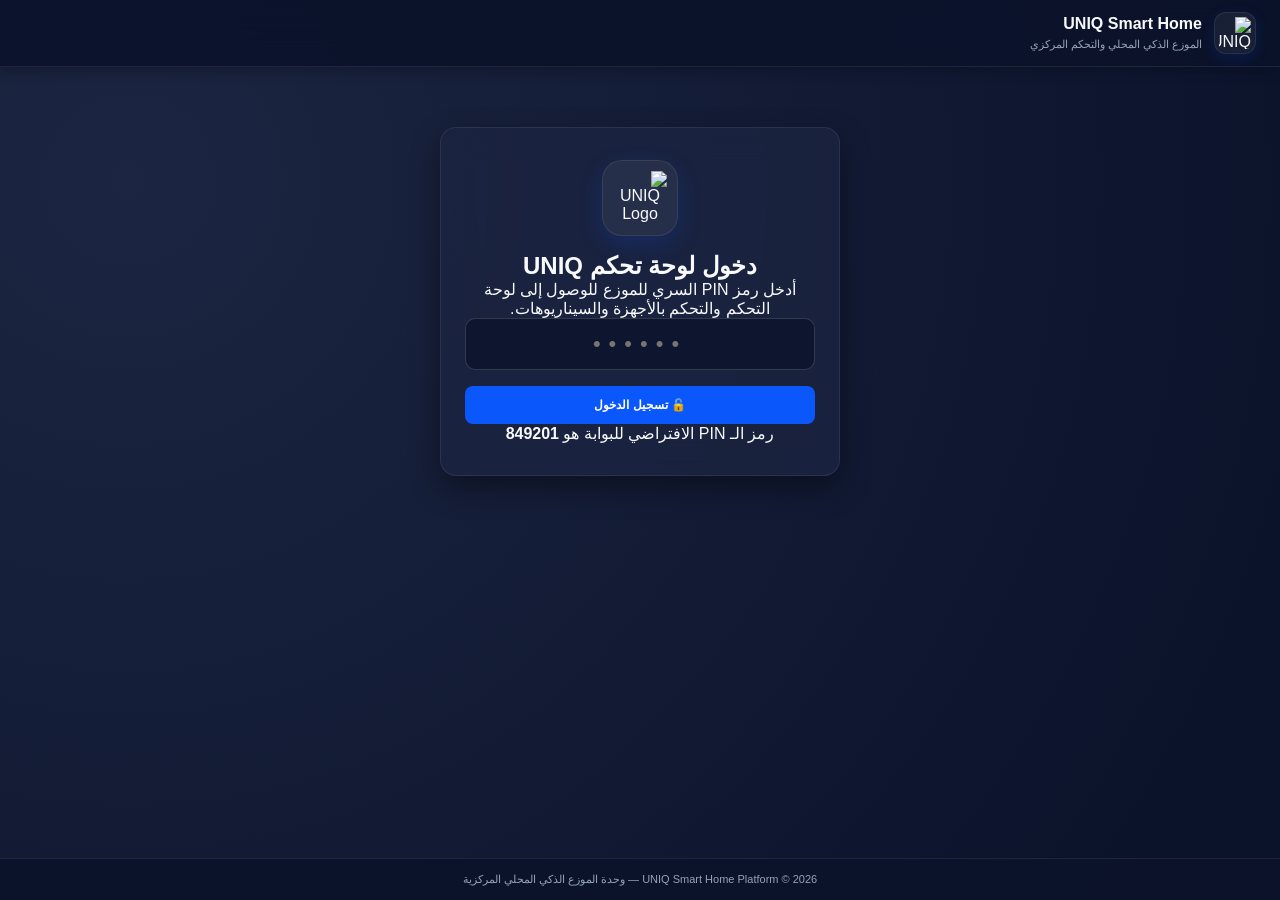
==== commit 5fd981ae: "feat(branding): add official UNIQ logo with adaptive dark/light mode switching" ====
--- a/tb-gateway-extension/matter/web/index.html
+++ b/tb-gateway-extension/matter/web/index.html
@@ -4,6 +4,7 @@
   <meta charset="UTF-8">
   <meta name="viewport" content="width=device-width, initial-scale=1.0">
   <title>UNIQ Hub | منصة المنزل الذكي المتكاملة</title>
+  <link rel="icon" type="image/png" href="/uniq-logo-dark.png" id="faviconLink">
   <style>
     :root {
       --primary: #0A57FC;
@@ -71,13 +72,25 @@
       box-shadow: var(--shadow-sm);
     }
     .brand { display: flex; align-items: center; gap: 12px; }
-    .brand-icon {
-      width: 40px; height: 40px;
-      background: linear-gradient(135deg, var(--primary), #38BDF8);
+    .brand-logo-container {
+      width: 42px; height: 42px;
       border-radius: 12px;
       display: flex; align-items: center; justify-content: center;
-      font-weight: 800; font-size: 20px; color: white;
-      box-shadow: 0 4px 14px var(--primary-glow);
+      background: var(--pill-bg);
+      border: 1px solid var(--card-border);
+      padding: 4px;
+      transition: all 0.25s ease;
+      box-shadow: 0 4px 14px rgba(10, 87, 252, 0.15);
+      flex-shrink: 0;
+    }
+    .brand-logo-container:hover {
+      transform: scale(1.06);
+      border-color: var(--primary);
+    }
+    .brand-logo-img {
+      width: 100%; height: 100%;
+      object-fit: contain;
+      transition: all 0.2s ease;
     }
     .brand-text h1 { font-size: 16px; font-weight: 700; line-height: 1.2; }
     .brand-text span { font-size: 11px; color: var(--text-muted); }
@@ -460,7 +473,9 @@
   <!-- Header -->
   <header>
     <div class="brand">
-      <div class="brand-icon">⚡</div>
+      <div class="brand-logo-container">
+        <img id="brandLogoImg" src="/uniq-logo-dark.png" alt="UNIQ Logo" class="brand-logo-img">
+      </div>
       <div class="brand-text">
         <h1>UNIQ Smart Home</h1>
         <span>الموزع الذكي المحلي والتحكم المركزي</span>
@@ -491,7 +506,11 @@
   <!-- Login Form View -->
   <div id="loginView" style="display: none;">
     <div class="auth-container">
-      <div style="font-size: 40px; margin-bottom: 12px;">🔒</div>
+      <div style="margin-bottom: 16px; display: flex; justify-content: center;">
+        <div style="width: 76px; height: 76px; border-radius: 20px; background: var(--pill-bg); border: 1px solid var(--card-border); display: flex; align-items: center; justify-content: center; padding: 10px; box-shadow: 0 8px 24px rgba(10, 87, 252, 0.2);">
+          <img id="loginLogoImg" src="/uniq-logo-dark.png" alt="UNIQ Logo" style="width: 100%; height: 100%; object-fit: contain;">
+        </div>
+      </div>
       <h2>دخول لوحة تحكم UNIQ</h2>
       <p>أدخل رمز PIN السري للموزع للوصول إلى لوحة التحكم والتحكم بالأجهزة والسيناريوهات.</p>
 
@@ -972,15 +991,32 @@
       other: 'جهاز ذكي'
     };
 
+    // Theme & Dynamic Logo Switching
+    function updateLogosForTheme(theme) {
+      const isLight = (theme === 'light');
+      const logoSrc = isLight ? '/uniq-logo-light.png' : '/uniq-logo-dark.png';
+
+      const brandLogo = document.getElementById('brandLogoImg');
+      if (brandLogo) brandLogo.src = logoSrc;
+
+      const loginLogo = document.getElementById('loginLogoImg');
+      if (loginLogo) loginLogo.src = logoSrc;
+
+      const fav = document.getElementById('faviconLink');
+      if (fav) fav.href = logoSrc;
+    }
+
     // Initialize Theme
     const savedTheme = localStorage.getItem('uniq_theme') || 'dark';
     document.documentElement.setAttribute('data-theme', savedTheme);
+    updateLogosForTheme(savedTheme);
 
     function toggleTheme() {
       const cur = document.documentElement.getAttribute('data-theme') || 'dark';
       const target = cur === 'dark' ? 'light' : 'dark';
       document.documentElement.setAttribute('data-theme', target);
       localStorage.setItem('uniq_theme', target);
+      updateLogosForTheme(target);
     }
 
     // Tab Switcher
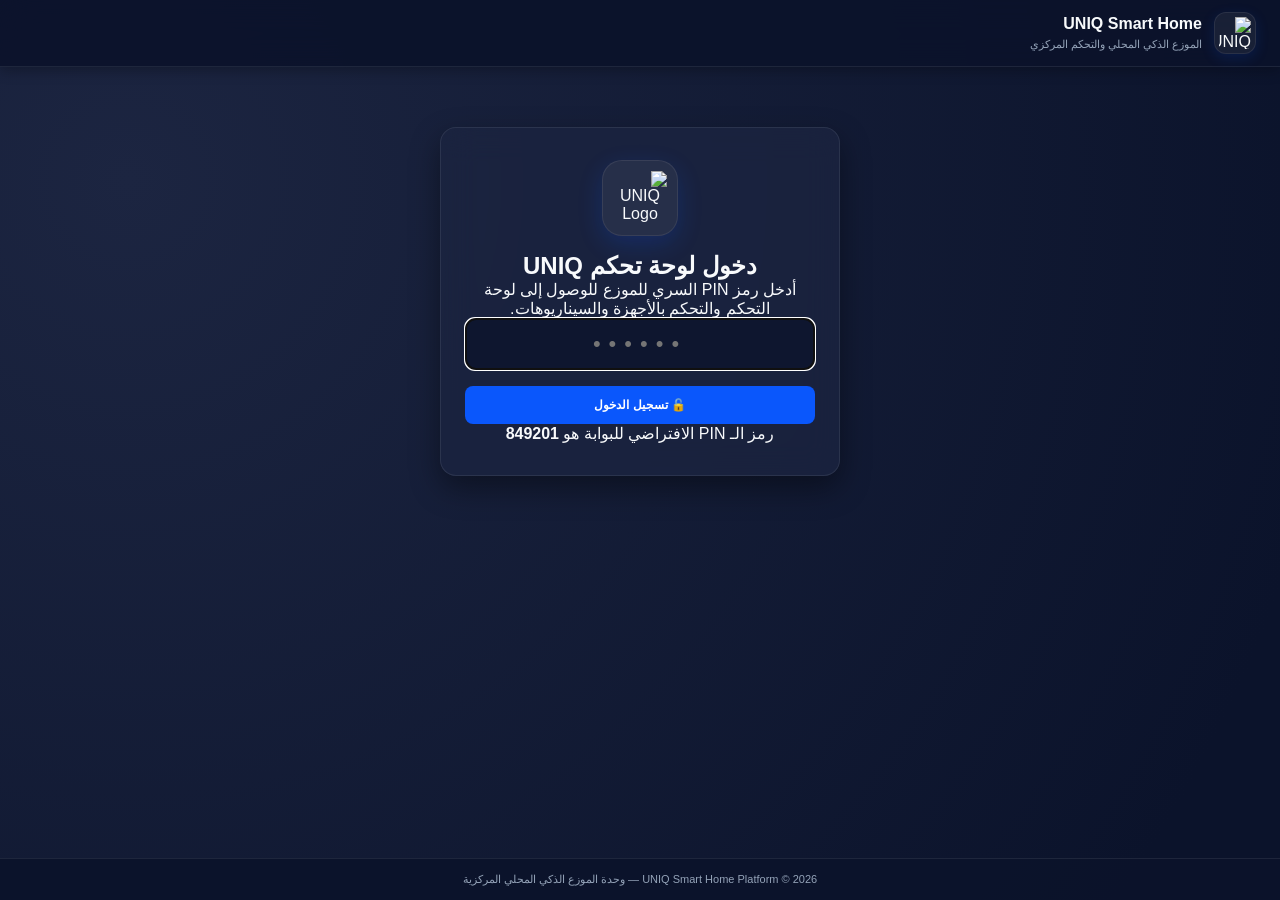
==== commit 2c3c6272: "fix(hub): fix floorplan pins array parsing, fix /api/cloud/sync 400 empty body, restore robust devic" ====
--- a/tb-gateway-extension/matter/web/index.html
+++ b/tb-gateway-extension/matter/web/index.html
@@ -1144,7 +1144,7 @@
         rawDevices = data.devices || [];
         updateCategoryCounts();
         renderDevicesList();
-        renderFloorplanPins();
+        try { renderFloorplanPins(); } catch (e) { console.warn(e); }
       } catch (err) {
         if (!silent) console.error('Error fetching devices', err);
       }
@@ -1404,7 +1404,7 @@
 
       if (match) match.state = targetStateStr;
       renderDevicesList();
-      renderFloorplanPins();
+      try { renderFloorplanPins(); } catch (e) {}
 
       try {
         const res = await fetch('/api/control', {
@@ -1425,7 +1425,7 @@
         if (data.state && match) {
           match.state = data.state;
           renderDevicesList();
-          renderFloorplanPins();
+          try { renderFloorplanPins(); } catch (e) {}
         }
       } catch (err) {
         console.error('Failed to control device', err);
@@ -1743,15 +1743,22 @@
           headers: { 'Authorization': 'Bearer ' + authToken }
         });
         const data = await res.json();
-        if (data.pins) floorplanData = data;
-        if (floorplanData.image) {
+        if (data && typeof data === 'object') {
+          floorplanData = data;
+          if (!Array.isArray(floorplanData.pins)) {
+            floorplanData.pins = (floorplanData.pins && typeof floorplanData.pins === 'object') ? Object.values(floorplanData.pins) : [];
+          }
+        }
+        if (floorplanData && floorplanData.image) {
           const img = document.getElementById('floorplanBgImage');
           img.src = floorplanData.image;
           img.style.display = 'block';
           document.getElementById('floorplanDefaultSvg').style.display = 'none';
         }
         renderFloorplanPins();
-      } catch (e) {}
+      } catch (e) {
+        console.warn('Error loading floorplan data', e);
+      }
     }
 
     function handleFloorplanUpload(e) {
@@ -1809,9 +1816,9 @@
       const yPercent = ((e.clientY - rect.top) / rect.height) * 100;
 
       const [nId, epId] = pendingPinDevice.split('_').map(Number);
-      floorplanData.pins = floorplanData.pins || [];
+      if (!Array.isArray(floorplanData.pins)) floorplanData.pins = [];
       // Remove existing pin if already placed
-      floorplanData.pins = floorplanData.pins.filter(p => !(p.node_id === nId && p.endpoint_id === epId));
+      floorplanData.pins = floorplanData.pins.filter(p => !(p && p.node_id === nId && p.endpoint_id === epId));
 
       floorplanData.pins.push({
         node_id: nId,
@@ -1829,31 +1836,46 @@
       const container = document.getElementById('pinsOverlayContainer');
       if (!container) return;
 
-      let html = '';
-      (floorplanData.pins || []).forEach(pin => {
-        const dev = rawDevices.find(d => d.node_id === pin.node_id && d.endpoint_id === pin.endpoint_id);
-        if (!dev) return;
-
-        const isOn = (dev.state === 'ON');
-        const icon = CATEGORY_ICONS[dev.category] || '💡';
-        const name = dev.custom_name || dev.device_name || `EP${dev.endpoint_id}`;
-
-        let sensorBadge = '';
-        if (dev.temperature !== undefined && dev.temperature !== null) {
-          sensorBadge = `<div class="pin-label-pill">🌡️ ${dev.temperature}°C ${dev.humidity ? `| 💧 ${dev.humidity}%` : ''}</div>`;
-        } else {
-          sensorBadge = `<div class="pin-label-pill">${name}</div>`;
-        }
-
-        html += `
-          <div class="device-pin ${isOn ? 'is-on' : ''}" style="top: ${pin.y}%; left: ${pin.x}%; pointer-events: auto;" onclick="onPinClick(${dev.node_id}, ${dev.endpoint_id}, '${dev.device_name}')" title="${name} (انقر للتشغيل/الإطفاء)">
-            ${sensorBadge}
-            <div class="pin-bubble">${icon}</div>
-          </div>
-        `;
-      });
-
-      container.innerHTML = html;
+      try {
+        if (!floorplanData || typeof floorplanData !== 'object') {
+          floorplanData = { image: null, pins: [] };
+        }
+        let pinsList = [];
+        if (Array.isArray(floorplanData.pins)) {
+          pinsList = floorplanData.pins;
+        } else if (floorplanData.pins && typeof floorplanData.pins === 'object') {
+          pinsList = Object.values(floorplanData.pins);
+        }
+
+        let html = '';
+        pinsList.forEach(pin => {
+          if (!pin || pin.node_id === undefined) return;
+          const dev = rawDevices.find(d => d.node_id === pin.node_id && d.endpoint_id === pin.endpoint_id);
+          if (!dev) return;
+
+          const isOn = (dev.state === 'ON');
+          const icon = CATEGORY_ICONS[dev.category] || '💡';
+          const name = dev.custom_name || dev.device_name || `EP${dev.endpoint_id}`;
+
+          let sensorBadge = '';
+          if (dev.temperature !== undefined && dev.temperature !== null) {
+            sensorBadge = `<div class="pin-label-pill">🌡️ ${dev.temperature}°C ${dev.humidity ? `| 💧 ${dev.humidity}%` : ''}</div>`;
+          } else {
+            sensorBadge = `<div class="pin-label-pill">${name}</div>`;
+          }
+
+          html += `
+            <div class="device-pin ${isOn ? 'is-on' : ''}" style="top: ${pin.y}%; left: ${pin.x}%; pointer-events: auto;" onclick="onPinClick(${dev.node_id}, ${dev.endpoint_id}, '${(dev.device_name || '').replace(/'/g, "\\'")}')" title="${name} (انقر للتشغيل/الإطفاء)">
+              ${sensorBadge}
+              <div class="pin-bubble">${icon}</div>
+            </div>
+          `;
+        });
+
+        container.innerHTML = html;
+      } catch (err) {
+        console.warn('Error rendering floorplan pins:', err);
+      }
     }
 
     function onPinClick(nodeId, endpointId, deviceName) {
@@ -1976,7 +1998,8 @@
           headers: {
             'Content-Type': 'application/json',
             'Authorization': 'Bearer ' + authToken
-          }
+          },
+          body: JSON.stringify({})
         });
         const data = await res.json();
         msg.style.display = 'block';
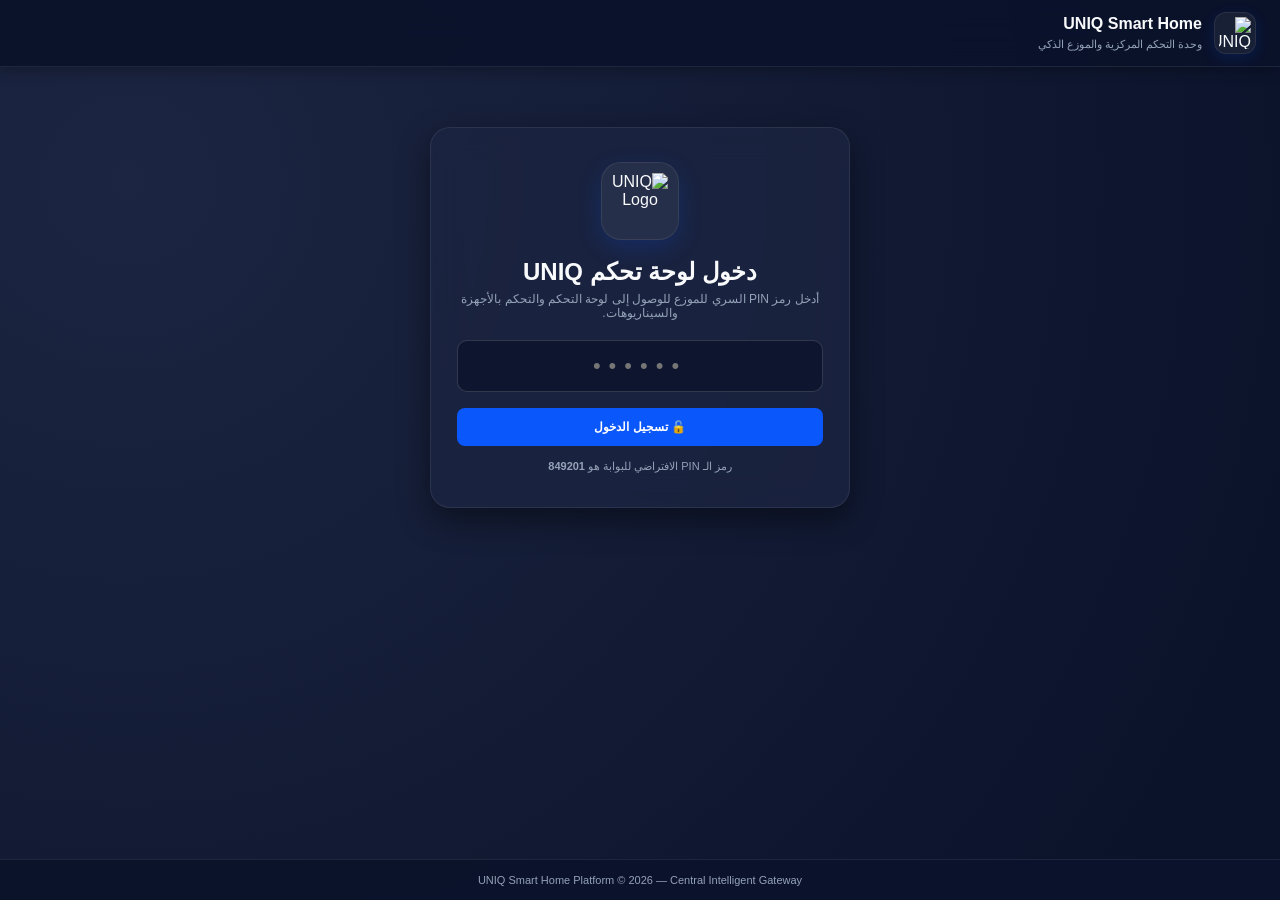
==== commit 9beae63b: "feat(hub): bilingual ar/en support, professional svg icons, multi-gang floorplan grouping and custom" ====
--- a/tb-gateway-extension/matter/web/index.html
+++ b/tb-gateway-extension/matter/web/index.html
@@ -3,7 +3,7 @@
 <head>
   <meta charset="UTF-8">
   <meta name="viewport" content="width=device-width, initial-scale=1.0">
-  <title>UNIQ Hub | منصة المنزل الذكي المتكاملة</title>
+  <title>UNIQ Hub | Smart Home Platform</title>
   <link rel="icon" type="image/png" href="/uniq-logo-dark.png" id="faviconLink">
   <style>
     :root {
@@ -12,7 +12,7 @@
       --primary-glow: rgba(10, 87, 252, 0.25);
       --bg: #0B132B;
       --bg-gradient: radial-gradient(circle at 10% 20%, #1c2541 0%, #0b132b 90%);
-      --header-bg: rgba(11, 19, 43, 0.92);
+      --header-bg: rgba(11, 19, 43, 0.94);
       --card-bg: rgba(28, 37, 65, 0.78);
       --card-border: rgba(255, 255, 255, 0.08);
       --text: #F8FAFC;
@@ -26,7 +26,7 @@
       --accent-cyan: #38BDF8;
       --accent-purple: #A855F7;
       --shadow-sm: 0 4px 12px rgba(0, 0, 0, 0.25);
-      --shadow-lg: 0 12px 30px rgba(0, 0, 0, 0.4);
+      --shadow-lg: 0 12px 32px rgba(0, 0, 0, 0.45);
       --pill-bg: rgba(255, 255, 255, 0.06);
     }
 
@@ -36,7 +36,7 @@
       --primary-glow: rgba(2, 132, 199, 0.2);
       --bg: #F1F5F9;
       --bg-gradient: radial-gradient(circle at 10% 20%, #E2E8F0 0%, #F8FAFC 90%);
-      --header-bg: rgba(255, 255, 255, 0.95);
+      --header-bg: rgba(255, 255, 255, 0.96);
       --card-bg: #FFFFFF;
       --card-border: rgba(15, 23, 42, 0.08);
       --text: #0F172A;
@@ -44,13 +44,13 @@
       --input-bg: #F8FAFC;
       --input-border: #CBD5E1;
       --shadow-sm: 0 2px 8px rgba(15, 23, 42, 0.06);
-      --shadow-lg: 0 10px 25px rgba(15, 23, 42, 0.08);
+      --shadow-lg: 0 10px 28px rgba(15, 23, 42, 0.09);
       --pill-bg: #F1F5F9;
     }
 
     * { box-sizing: border-box; margin: 0; padding: 0; }
     body {
-      font-family: -apple-system, BlinkMacSystemFont, "Segoe UI", Roboto, "Tajawal", sans-serif;
+      font-family: -apple-system, BlinkMacSystemFont, "Segoe UI", Roboto, "Tajawal", "Inter", sans-serif;
       background: var(--bg-gradient);
       color: var(--text);
       min-height: 100vh;
@@ -95,7 +95,7 @@
     .brand-text h1 { font-size: 16px; font-weight: 700; line-height: 1.2; }
     .brand-text span { font-size: 11px; color: var(--text-muted); }
 
-    .header-actions { display: flex; align-items: center; gap: 10px; }
+    .header-actions { display: flex; align-items: center; gap: 8px; flex-wrap: wrap; }
     .badge {
       display: inline-flex; align-items: center; gap: 6px;
       padding: 5px 12px; border-radius: 16px; font-size: 11px; font-weight: 600;
@@ -106,7 +106,7 @@
     .badge-dot.warn { background: var(--warning); }
 
     .btn {
-      padding: 8px 14px; border-radius: 8px; font-size: 12px;
+      padding: 7px 14px; border-radius: 8px; font-size: 12px;
       font-weight: 600; cursor: pointer; border: none; transition: all 0.2s;
       display: inline-flex; align-items: center; gap: 6px; justify-content: center;
     }
@@ -118,14 +118,14 @@
     .btn-theme-toggle {
       width: 36px; height: 36px; border-radius: 50%; padding: 0;
       display: flex; align-items: center; justify-content: center;
-      font-size: 17px; cursor: pointer; background: var(--pill-bg);
+      font-size: 16px; cursor: pointer; background: var(--pill-bg);
       border: 1px solid var(--card-border); color: var(--text);
       transition: all 0.2s;
     }
     .btn-theme-toggle:hover { transform: rotate(15deg); }
 
     main {
-      flex: 1; max-width: 1160px; width: 100%; margin: 0 auto;
+      flex: 1; max-width: 1180px; width: 100%; margin: 0 auto;
       padding: 18px 20px; display: flex; flex-direction: column; gap: 18px;
     }
 
@@ -137,7 +137,7 @@
     }
     .nav-tabs-bar::-webkit-scrollbar { display: none; }
     .nav-tab-btn {
-      padding: 9px 18px; border-radius: 12px; font-size: 13px; font-weight: 600;
+      padding: 9px 16px; border-radius: 12px; font-size: 13px; font-weight: 600;
       background: var(--pill-bg); border: 1px solid var(--card-border);
       color: var(--text-muted); cursor: pointer; transition: all 0.2s;
       white-space: nowrap; display: inline-flex; align-items: center; gap: 8px;
@@ -147,6 +147,7 @@
       background: var(--primary); border-color: var(--primary);
       color: white; box-shadow: 0 4px 14px var(--primary-glow);
     }
+    .nav-tab-btn svg { width: 17px; height: 17px; fill: currentColor; }
 
     /* Stats Banner */
     .stats-row {
@@ -156,12 +157,14 @@
     }
     .stat-card {
       background: var(--card-bg); backdrop-filter: blur(12px);
-      border: 1px solid var(--card-border); border-radius: 12px;
+      border: 1px solid var(--card-border); border-radius: 14px;
       padding: 14px 18px; display: flex; align-items: center; justify-content: space-between;
       box-shadow: var(--shadow-sm);
     }
     .stat-val { font-size: 22px; font-weight: 700; margin-top: 2px; }
     .stat-title { font-size: 11px; color: var(--text-muted); }
+    .stat-icon { width: 34px; height: 34px; border-radius: 8px; display: flex; align-items: center; justify-content: center; background: var(--pill-bg); }
+    .stat-icon svg { width: 20px; height: 20px; fill: var(--primary); }
 
     /* Category Filter */
     .categories-bar {
@@ -180,6 +183,7 @@
       background: var(--primary); border-color: var(--primary);
       color: white;
     }
+    .cat-tab svg { width: 14px; height: 14px; fill: currentColor; }
     .cat-count {
       font-size: 10px; padding: 1px 6px; border-radius: 10px;
       background: rgba(0, 0, 0, 0.2);
@@ -231,12 +235,19 @@
       background: var(--pill-bg);
       border: 1px solid var(--card-border);
       display: flex; align-items: center; justify-content: center;
-      font-size: 22px; flex-shrink: 0;
-    }
+      flex-shrink: 0;
+    }
+    .device-icon-box svg { width: 22px; height: 22px; }
     .device-icon-box.socket { background: rgba(56, 189, 248, 0.15); border-color: rgba(56, 189, 248, 0.35); }
+    .device-icon-box.socket svg { fill: #0284C7; }
     .device-icon-box.switch { background: rgba(168, 85, 247, 0.15); border-color: rgba(168, 85, 247, 0.35); }
+    .device-icon-box.switch svg { fill: #A855F7; }
     .device-icon-box.lighting { background: rgba(245, 158, 11, 0.15); border-color: rgba(245, 158, 11, 0.35); }
+    .device-icon-box.lighting svg { fill: #F59E0B; }
     .device-icon-box.sensor { background: rgba(16, 185, 129, 0.15); border-color: rgba(16, 185, 129, 0.35); }
+    .device-icon-box.sensor svg { fill: #10B981; }
+    .device-icon-box.climate { background: rgba(14, 165, 233, 0.15); border-color: rgba(14, 165, 233, 0.35); }
+    .device-icon-box.climate svg { fill: #0EA5E9; }
 
     .device-title-box { min-width: 0; flex: 1; }
     .device-main-title {
@@ -287,10 +298,12 @@
     .sensor-tile.temp { border-color: rgba(239, 68, 68, 0.25); }
     .sensor-tile.hum { border-color: rgba(56, 189, 248, 0.25); }
     .sensor-tile-val {
-      font-size: 17px;
+      font-size: 16px;
       font-weight: 800;
       color: var(--text);
-    }
+      display: flex; align-items: center; justify-content: center; gap: 4px;
+    }
+    .sensor-tile-val svg { width: 14px; height: 14px; fill: currentColor; }
     .sensor-tile.temp .sensor-tile-val { color: #EF4444; }
     .sensor-tile.hum .sensor-tile-val { color: #0284C7; }
     .sensor-tile-label { font-size: 10px; color: var(--text-muted); margin-top: 2px; }
@@ -323,7 +336,16 @@
       background: rgba(16, 185, 129, 0.08);
     }
     .channel-info { display: flex; align-items: center; gap: 10px; }
-    .channel-name { font-size: 12.5px; font-weight: 600; }
+    .channel-indicator-icon {
+      width: 22px; height: 22px; border-radius: 50%; display: flex; align-items: center; justify-content: center;
+      background: var(--pill-bg); border: 1px solid var(--card-border);
+    }
+    .channel-indicator-icon.is-on {
+      background: var(--success); border-color: var(--success); color: white;
+      box-shadow: 0 0 10px var(--success-glow);
+    }
+    .channel-indicator-icon svg { width: 12px; height: 12px; fill: currentColor; }
+    .channel-name { font-size: 12.5px; font-weight: 600; display: flex; align-items: center; gap: 6px; }
     .channel-state-text { font-size: 10.5px; color: var(--text-muted); }
     .channel-state-text.on { color: var(--success); font-weight: 700; }
 
@@ -342,17 +364,18 @@
     /* Modal */
     .modal-backdrop {
       position: fixed; top: 0; left: 0; right: 0; bottom: 0;
-      background: rgba(0, 0, 0, 0.7); backdrop-filter: blur(8px);
+      background: rgba(0, 0, 0, 0.75); backdrop-filter: blur(8px);
       z-index: 1000; display: none; align-items: center; justify-content: center;
       padding: 20px;
     }
     .modal-card {
       background: var(--card-bg); border: 1px solid var(--card-border);
-      border-radius: 16px; max-width: 500px; width: 100%;
-      padding: 24px; box-shadow: var(--shadow-lg);
+      border-radius: 16px; max-width: 520px; width: 100%;
+      padding: 24px; box-shadow: var(--shadow-lg); position: relative;
     }
     .modal-header { display: flex; align-items: center; justify-content: space-between; margin-bottom: 16px; }
-    .modal-title { font-size: 16px; font-weight: 700; }
+    .modal-title { font-size: 16px; font-weight: 700; display: flex; align-items: center; gap: 8px; }
+    .modal-title svg { width: 20px; height: 20px; fill: var(--primary); }
     .modal-close { background: none; border: none; font-size: 18px; cursor: pointer; color: var(--text-muted); }
 
     .form-group { display: flex; flex-direction: column; gap: 6px; margin-bottom: 14px; }
@@ -371,7 +394,7 @@
       border-radius: 16px; overflow: hidden; box-shadow: var(--shadow-sm);
     }
     .floorplan-canvas-container {
-      position: relative; width: 100%; height: 520px;
+      position: relative; width: 100%; height: 530px;
       background: #0f172a;
       display: flex; align-items: center; justify-content: center;
       cursor: crosshair; user-select: none;
@@ -388,26 +411,42 @@
     }
     .device-pin:hover { transform: translate(-50%, -50%) scale(1.15); z-index: 30; }
     .pin-bubble {
-      width: 38px; height: 38px; border-radius: 50%;
+      width: 40px; height: 40px; border-radius: 50%;
       background: var(--card-bg); border: 2px solid var(--text-muted);
       display: flex; align-items: center; justify-content: center;
-      font-size: 18px; box-shadow: 0 4px 12px rgba(0, 0, 0, 0.4);
+      box-shadow: 0 4px 14px rgba(0, 0, 0, 0.4);
       transition: all 0.2s ease;
     }
+    .pin-bubble svg { width: 20px; height: 20px; fill: var(--text); }
     .device-pin.is-on .pin-bubble {
       border-color: #10B981;
-      background: #10B981; color: white;
-      box-shadow: 0 0 16px rgba(16, 185, 129, 0.7);
-    }
+      background: #10B981;
+      box-shadow: 0 0 16px rgba(16, 185, 129, 0.75);
+    }
+    .device-pin.is-on .pin-bubble svg { fill: #FFFFFF; }
     .pin-label-pill {
       position: absolute; top: -28px; left: 50%; transform: translateX(-50%);
-      background: rgba(11, 19, 43, 0.9); border: 1px solid var(--card-border);
-      color: white; padding: 2px 8px; border-radius: 12px; font-size: 10px;
+      background: rgba(11, 19, 43, 0.92); border: 1px solid var(--card-border);
+      color: white; padding: 3px 9px; border-radius: 12px; font-size: 10.5px;
       font-weight: 600; white-space: nowrap; pointer-events: none;
+      display: flex; align-items: center; gap: 4px;
     }
     [data-theme="light"] .pin-label-pill {
       background: rgba(255, 255, 255, 0.95); color: #0F172A;
       box-shadow: 0 2px 6px rgba(0, 0, 0, 0.15);
+    }
+
+    /* Popover for Multi-Gang or Pin details */
+    .pin-popover {
+      position: absolute; bottom: 50px; left: 50%; transform: translateX(-50%);
+      background: var(--card-bg); border: 1px solid var(--card-border);
+      border-radius: 14px; padding: 14px; width: 260px;
+      box-shadow: var(--shadow-lg); z-index: 50; display: none;
+      flex-direction: column; gap: 10px; cursor: default;
+    }
+    .pin-popover-title {
+      font-size: 13px; font-weight: 700; display: flex; align-items: center; justify-content: space-between;
+      border-bottom: 1px solid var(--card-border); padding-bottom: 6px;
     }
 
     /* Rooms Cards */
@@ -421,7 +460,11 @@
     }
     .room-card:hover { transform: translateY(-2px); box-shadow: var(--shadow-lg); }
     .room-header { display: flex; align-items: center; justify-content: space-between; }
-    .room-icon-box { font-size: 26px; }
+    .room-icon-box {
+      width: 44px; height: 44px; border-radius: 12px; display: flex; align-items: center; justify-content: center;
+      background: var(--pill-bg); border: 1px solid var(--card-border);
+    }
+    .room-icon-box svg { width: 22px; height: 22px; fill: var(--primary); }
     .room-title { font-size: 15px; font-weight: 700; }
     .room-device-count { font-size: 11px; color: var(--text-muted); }
 
@@ -436,9 +479,13 @@
       transition: all 0.2s;
     }
     .scenario-card:hover { transform: translateY(-2px); border-color: var(--primary); }
-    .scenario-icon { font-size: 32px; margin-bottom: 4px; }
+    .scenario-icon-box {
+      width: 48px; height: 48px; border-radius: 14px; display: flex; align-items: center; justify-content: center;
+      background: var(--pill-bg); border: 1px solid var(--card-border); margin-bottom: 8px;
+    }
+    .scenario-icon-box svg { width: 24px; height: 24px; fill: var(--primary); }
     .scenario-name { font-size: 15px; font-weight: 700; }
-    .scenario-desc { font-size: 11px; color: var(--text-muted); line-height: 1.4; }
+    .scenario-desc { font-size: 11px; color: var(--text-muted); line-height: 1.4; margin-top: 4px; }
 
     /* Cloud View Box */
     .cloud-card {
@@ -448,10 +495,10 @@
 
     /* Auth Box */
     .auth-container {
-      max-width: 400px; width: 100%; margin: 60px auto;
+      max-width: 420px; width: 100%; margin: 60px auto;
       background: var(--card-bg); backdrop-filter: blur(16px);
-      border: 1px solid var(--card-border); border-radius: 16px;
-      padding: 32px 24px; text-align: center; box-shadow: var(--shadow-lg);
+      border: 1px solid var(--card-border); border-radius: 20px;
+      padding: 34px 26px; text-align: center; box-shadow: var(--shadow-lg);
     }
     .pin-input {
       width: 100%; padding: 12px; border-radius: 10px;
@@ -477,12 +524,18 @@
         <img id="brandLogoImg" src="/uniq-logo-dark.png" alt="UNIQ Logo" class="brand-logo-img">
       </div>
       <div class="brand-text">
-        <h1>UNIQ Smart Home</h1>
-        <span>الموزع الذكي المحلي والتحكم المركزي</span>
+        <h1 id="i18n-brand-title">UNIQ Smart Home</h1>
+        <span id="i18n-brand-subtitle">وحدة التحكم المركزية والموزع الذكي</span>
       </div>
     </div>
 
     <div class="header-actions" id="headerActions" style="display: none;">
+      <!-- Language Switcher -->
+      <button class="btn btn-outline" id="langToggleBtn" onclick="toggleLanguage()" title="Switch Language / تبديل اللغة">
+        🌐 English
+      </button>
+
+      <!-- Theme Switcher -->
       <button class="btn-theme-toggle" id="themeToggleBtn" onclick="toggleTheme()" title="تبديل النمط النهاري / الليلي">
         🌓
       </button>
@@ -497,7 +550,7 @@
         <span id="cloudStatus">☁️ السحابة: فحص...</span>
       </span>
 
-      <button class="btn btn-outline" onclick="logout()">
+      <button class="btn btn-outline" onclick="logout()" id="i18n-logout-btn">
         🚪 خروج
       </button>
     </div>
@@ -506,24 +559,24 @@
   <!-- Login Form View -->
   <div id="loginView" style="display: none;">
     <div class="auth-container">
-      <div style="margin-bottom: 16px; display: flex; justify-content: center;">
-        <div style="width: 76px; height: 76px; border-radius: 20px; background: var(--pill-bg); border: 1px solid var(--card-border); display: flex; align-items: center; justify-content: center; padding: 10px; box-shadow: 0 8px 24px rgba(10, 87, 252, 0.2);">
+      <div style="margin-bottom: 18px; display: flex; justify-content: center;">
+        <div style="width: 78px; height: 78px; border-radius: 20px; background: var(--pill-bg); border: 1px solid var(--card-border); display: flex; align-items: center; justify-content: center; padding: 10px; box-shadow: 0 8px 24px rgba(10, 87, 252, 0.2);">
           <img id="loginLogoImg" src="/uniq-logo-dark.png" alt="UNIQ Logo" style="width: 100%; height: 100%; object-fit: contain;">
         </div>
       </div>
-      <h2>دخول لوحة تحكم UNIQ</h2>
-      <p>أدخل رمز PIN السري للموزع للوصول إلى لوحة التحكم والتحكم بالأجهزة والسيناريوهات.</p>
+      <h2 id="i18n-login-title" style="margin-bottom: 6px;">دخول لوحة تحكم UNIQ</h2>
+      <p id="i18n-login-desc" style="font-size: 12px; color: var(--text-muted); margin-bottom: 20px;">أدخل رمز PIN السري للموزع للوصول إلى لوحة التحكم والتحكم بالأجهزة والسيناريوهات.</p>
 
       <form onsubmit="handleLogin(event)">
         <input type="password" id="pinInput" class="pin-input" maxlength="10" placeholder="••••••" autofocus required>
-        <button type="submit" class="btn btn-primary" style="width: 100%; padding: 12px;">
+        <button type="submit" class="btn btn-primary" style="width: 100%; padding: 12px;" id="i18n-login-submit">
           🔓 تسجيل الدخول
         </button>
         <div id="loginError" style="display: none; color: var(--danger); font-size: 12px; margin-top: 12px;">
           رمز الـ PIN غير صحيح، يرجى المحاولة مجدداً.
         </div>
       </form>
-      <div class="pin-hint">رمز الـ PIN الافتراضي للبوابة هو <b>849201</b></div>
+      <div class="pin-hint" style="font-size: 11px; color: var(--text-muted); margin-top: 14px;">رمز الـ PIN الافتراضي للبوابة هو <b>849201</b></div>
     </div>
   </div>
 
@@ -533,22 +586,28 @@
     <!-- Top Navigation Tabs Bar -->
     <div class="nav-tabs-bar">
       <button class="nav-tab-btn active" id="tab-btn-devices" onclick="switchNavTab('devices')">
-        📱 الأجهزة المتصلة
+        <span id="tab-icon-devices"></span>
+        <span id="i18n-tab-devices">الأجهزة المتصلة</span>
       </button>
       <button class="nav-tab-btn" id="tab-btn-rooms" onclick="switchNavTab('rooms')">
-        🏠 الغرف والتوزيع
+        <span id="tab-icon-rooms"></span>
+        <span id="i18n-tab-rooms">الغرف والتوزيع</span>
       </button>
       <button class="nav-tab-btn" id="tab-btn-floorplan" onclick="switchNavTab('floorplan')">
-        🗺️ المخطط التفاعلي
+        <span id="tab-icon-floorplan"></span>
+        <span id="i18n-tab-floorplan">المخطط التفاعلي</span>
       </button>
       <button class="nav-tab-btn" id="tab-btn-scenarios" onclick="switchNavTab('scenarios')">
-        ⚡ السيناريوهات الذكية
+        <span id="tab-icon-scenarios"></span>
+        <span id="i18n-tab-scenarios">السيناريوهات الذكية</span>
       </button>
       <button class="nav-tab-btn" id="tab-btn-cloud" onclick="switchNavTab('cloud')">
-        ☁️ مزامنة السحابة
+        <span id="tab-icon-cloud"></span>
+        <span id="i18n-tab-cloud">مزامنة السحابة</span>
       </button>
       <button class="nav-tab-btn" id="tab-btn-commission" onclick="switchNavTab('commission')">
-        ➕ إقران جهاز Matter
+        <span id="tab-icon-commission"></span>
+        <span id="i18n-tab-commission">إقران جهاز Matter</span>
       </button>
     </div>
 
@@ -556,31 +615,31 @@
     <div class="stats-row">
       <div class="stat-card">
         <div>
-          <div class="stat-title">إجمالي الأجهزة الذكية</div>
+          <div class="stat-title" id="i18n-stat-devices">إجمالي الأجهزة الذكية</div>
           <div class="stat-val" id="statDevicesCount">0</div>
         </div>
-        <div style="font-size: 26px;">📟</div>
+        <div class="stat-icon" id="stat-icon-dev"></div>
       </div>
       <div class="stat-card">
         <div>
-          <div class="stat-title">المفاتيح والإنارات المشغلة</div>
+          <div class="stat-title" id="i18n-stat-switches">المفاتيح المشغلة</div>
           <div class="stat-val" id="statActiveSwitches" style="color: var(--success);">0</div>
         </div>
-        <div style="font-size: 26px;">💡</div>
+        <div class="stat-icon" id="stat-icon-active"></div>
       </div>
       <div class="stat-card">
         <div>
-          <div class="stat-title">استهلاك القدرة الفوري</div>
+          <div class="stat-title" id="i18n-stat-power">استهلاك القدرة الفوري</div>
           <div class="stat-val" id="statTotalPower">0.0 W</div>
         </div>
-        <div style="font-size: 26px;">⚡</div>
+        <div class="stat-icon" id="stat-icon-power"></div>
       </div>
       <div class="stat-card">
         <div>
-          <div class="stat-title">مزامنة سحابة ThingsBoard</div>
+          <div class="stat-title" id="i18n-stat-cloud">سحابة ThingsBoard</div>
           <div class="stat-val" id="statCloudStatus" style="font-size: 15px; margin-top: 6px;">جاهز للمزامنة</div>
         </div>
-        <div style="font-size: 26px;">☁️</div>
+        <div class="stat-icon" id="stat-icon-cloud"></div>
       </div>
     </div>
 
@@ -590,30 +649,13 @@
     <div id="tab-content-devices" class="tab-content">
       <!-- Search & Filters -->
       <div style="display: flex; align-items: center; justify-content: space-between; flex-wrap: wrap; gap: 10px; margin-bottom: 12px;">
-        <div class="categories-bar">
-          <div class="cat-tab active" data-cat="all" onclick="setCategoryFilter('all')">
-            🌐 الكل <span class="cat-count" id="count-all">0</span>
-          </div>
-          <div class="cat-tab" data-cat="lighting" onclick="setCategoryFilter('lighting')">
-            💡 إنارة <span class="cat-count" id="count-lighting">0</span>
-          </div>
-          <div class="cat-tab" data-cat="switch" onclick="setCategoryFilter('switch')">
-            🎛️ مفاتيح <span class="cat-count" id="count-switch">0</span>
-          </div>
-          <div class="cat-tab" data-cat="socket" onclick="setCategoryFilter('socket')">
-            🔌 مقابس <span class="cat-count" id="count-socket">0</span>
-          </div>
-          <div class="cat-tab" data-cat="sensor" onclick="setCategoryFilter('sensor')">
-            📡 حسّاسات <span class="cat-count" id="count-sensor">0</span>
-          </div>
-          <div class="cat-tab" data-cat="climate" onclick="setCategoryFilter('climate')">
-            ❄️ تكييف <span class="cat-count" id="count-climate">0</span>
-          </div>
+        <div class="categories-bar" id="categoriesBar">
+          <!-- Injected dynamically with vector icons -->
         </div>
 
         <div style="display: flex; align-items: center; gap: 8px;">
-          <input type="text" id="deviceSearchInput" class="form-input" placeholder="🔍 بحث عن جهاز أو قناة..." style="padding: 6px 12px; font-size: 12px; width: 180px;" oninput="renderDevicesList()">
-          <button class="btn btn-outline" style="font-size: 11px; padding: 6px 12px;" onclick="loadDevices()">
+          <input type="text" id="deviceSearchInput" class="form-input" placeholder="🔍 بحث عن جهاز أو قناة..." style="padding: 6px 12px; font-size: 12px; width: 190px;" oninput="renderDevicesList()">
+          <button class="btn btn-outline" style="font-size: 11px; padding: 6px 12px;" onclick="loadDevices()" id="i18n-refresh-btn">
             🔄 تحديث الحالات
           </button>
         </div>
@@ -633,10 +675,10 @@
     <div id="tab-content-rooms" class="tab-content" style="display: none;">
       <div style="display: flex; align-items: center; justify-content: space-between; margin-bottom: 14px;">
         <div>
-          <h2 style="font-size: 16px;">🏠 توزيع الغرف والمناطق</h2>
-          <p style="font-size: 11px; color: var(--text-muted);">تحكم جماعي لكل غرفة على حدة وراقب بيئتها وحساساتها</p>
+          <h2 style="font-size: 16px;" id="i18n-rooms-title">🏠 توزيع الغرف والمناطق</h2>
+          <p style="font-size: 11px; color: var(--text-muted);" id="i18n-rooms-desc">تحكم جماعي لكل غرفة على حدة وراقب بيئتها وحساساتها</p>
         </div>
-        <button class="btn btn-primary" onclick="openAddRoomModal()">
+        <button class="btn btn-primary" onclick="openAddRoomModal()" id="i18n-add-room-btn">
           ➕ إضافة غرفة جديدة
         </button>
       </div>
@@ -652,15 +694,15 @@
     <div id="tab-content-floorplan" class="tab-content" style="display: none;">
       <div style="display: flex; align-items: center; justify-content: space-between; margin-bottom: 12px; flex-wrap: wrap; gap: 10px;">
         <div>
-          <h2 style="font-size: 16px;">🗺️ المخطط التفاعلي للمنزل</h2>
-          <p style="font-size: 11px; color: var(--text-muted);">ضع مفاتيحك وحساساتك على خارطة المنزل وانقر للتحكم المباشر والمراقبة الفورية</p>
+          <h2 style="font-size: 16px;" id="i18n-floorplan-title">🗺️ المخطط التفاعلي للمنزل</h2>
+          <p style="font-size: 11px; color: var(--text-muted);" id="i18n-floorplan-desc">ضع مفاتيحك وحساساتك على خارطة المنزل وانقر للتحكم المباشر والمراقبة الفورية</p>
         </div>
         <div style="display: flex; align-items: center; gap: 8px;">
           <input type="file" id="floorplanUploadInput" accept="image/*" style="display: none;" onchange="handleFloorplanUpload(event)">
-          <button class="btn btn-outline" onclick="document.getElementById('floorplanUploadInput').click()">
+          <button class="btn btn-outline" onclick="document.getElementById('floorplanUploadInput').click()" id="i18n-upload-map-btn">
             📷 رفع مخطط مخصص (صورة)
           </button>
-          <button class="btn btn-primary" onclick="startPlacingPin()">
+          <button class="btn btn-primary" onclick="startPlacingPin()" id="i18n-place-pin-btn">
             📍 وضع جهاز على المخطط
           </button>
         </div>
@@ -668,10 +710,8 @@
 
       <div class="floorplan-wrapper">
         <div class="floorplan-canvas-container" id="floorplanCanvas" onclick="onFloorplanCanvasClick(event)">
-          <!-- Floorplan Background Image or SVG -->
-          <img id="floorplanBgImage" class="floorplan-bg-img" src="" alt="Floorplan Plan" style="display: none;">
+          <img id="floorplanBgImage" class="floorplan-bg-img" src="" alt="Floorplan Blueprint" style="display: none;">
           <svg id="floorplanDefaultSvg" viewBox="0 0 1000 600" width="100%" height="100%" style="position: absolute; top:0; left:0;">
-            <!-- Modern Floorplan Architectural Plan Blueprint -->
             <rect width="1000" height="600" fill="none" stroke="#334155" stroke-width="4"/>
             <!-- Living Room -->
             <rect x="50" y="50" width="450" height="300" fill="rgba(56, 189, 248, 0.04)" stroke="#475569" stroke-width="2"/>
@@ -681,18 +721,19 @@
             <text x="735" y="150" fill="#64748B" font-size="16" font-family="sans-serif" text-anchor="middle" font-weight="bold">🍳 المطبخ (Kitchen)</text>
             <!-- Master Bedroom -->
             <rect x="50" y="370" width="450" height="180" fill="rgba(168, 85, 247, 0.04)" stroke="#475569" stroke-width="2"/>
-            <text x="275" y="460" fill="#64748B" font-size="16" font-family="sans-serif" text-anchor="middle" font-weight="bold">🛏️ غرفة النوم الماستر (Master Bedroom)</text>
-            <!-- Council / Majlis -->
+            <text x="275" y="460" fill="#64748B" font-size="16" font-family="sans-serif" text-anchor="middle" font-weight="bold">🛏️ غرفة النوم (Master Bedroom)</text>
+            <!-- Majlis -->
             <rect x="520" y="270" width="430" height="280" fill="rgba(16, 185, 129, 0.04)" stroke="#475569" stroke-width="2"/>
-            <text x="735" y="410" fill="#64748B" font-size="16" font-family="sans-serif" text-anchor="middle" font-weight="bold">☕ المجلس والضيوف (Majlis)</text>
+            <text x="735" y="410" fill="#64748B" font-size="16" font-family="sans-serif" text-anchor="middle" font-weight="bold">☕ المجلس (Majlis)</text>
           </svg>
-          <!-- Dynamic Pins Rendered Here -->
+
+          <!-- Dynamic Pins Container -->
           <div id="pinsOverlayContainer" style="position: absolute; top:0; left:0; width:100%; height:100%; pointer-events: none;"></div>
         </div>
       </div>
       <div style="font-size: 11px; color: var(--text-muted); margin-top: 8px; display: flex; align-items: center; justify-content: space-between;">
-        <span>💡 اضغط على أيقونة أي جهاز في المخطط لتشغيله أو إطفائه فورياً، أو شاهده يعرض درجة الحرارة والرطوبة الحية.</span>
-        <button class="btn btn-outline" style="font-size: 10px; padding: 3px 8px;" onclick="resetFloorplanToDefault()">
+        <span id="i18n-floorplan-tip">💡 اضغط على أيقونة أي جهاز في المخطط لتشغيله أو إطفائه فورياً، أو شاهده يعرض درجة الحرارة والرطوبة الحية.</span>
+        <button class="btn btn-outline" style="font-size: 10px; padding: 3px 8px;" onclick="resetFloorplanToDefault()" id="i18n-reset-map-btn">
           ↺ إعادة ضبط المخطط الافتراضي
         </button>
       </div>
@@ -703,70 +744,12 @@
     <!-- ================================================================= -->
     <div id="tab-content-scenarios" class="tab-content" style="display: none;">
       <div style="margin-bottom: 14px;">
-        <h2 style="font-size: 16px;">⚡ السيناريوهات والأنماط الذكية</h2>
-        <p style="font-size: 11px; color: var(--text-muted);">تحكم ببيئة منزلك كاملة بنقرة واحدة لأوضاع النوم، المغادرة، والراحة</p>
-      </div>
-
-      <div class="scenarios-grid">
-        <!-- 1. All OFF -->
-        <div class="scenario-card">
-          <div>
-            <div class="scenario-icon">🌙</div>
-            <div class="scenario-name">وضع النوم (Good Night)</div>
-            <div class="scenario-desc">إطفاء جميع الإنارات والمفاتيح في أرجاء المنزل لضمان نوم هادئ وتوفير للطاقة.</div>
-          </div>
-          <button class="btn btn-primary" onclick="triggerScenario('all_off', 'وضع النوم')">
-            ▶️ تفعيل الآن
-          </button>
-        </div>
-
-        <!-- 2. Good Morning -->
-        <div class="scenario-card">
-          <div>
-            <div class="scenario-icon">☀️</div>
-            <div class="scenario-name">صباح الخير (Good Morning)</div>
-            <div class="scenario-desc">تشغيل إنارات الصالة والمطبخ وبدء أجهزة الصباح المجدولة.</div>
-          </div>
-          <button class="btn btn-outline" onclick="triggerScenario('morning', 'صباح الخير')">
-            ▶️ تفعيل الآن
-          </button>
-        </div>
-
-        <!-- 3. Leave Home -->
-        <div class="scenario-card">
-          <div>
-            <div class="scenario-icon">🚪</div>
-            <div class="scenario-name">مغادرة المنزل (Away Home)</div>
-            <div class="scenario-desc">إطفاء كافة المقابس والأجهزة الكهربائية غير الضرورية لضمان الأمان التام.</div>
-          </div>
-          <button class="btn btn-primary" onclick="triggerScenario('all_off', 'مغادرة المنزل')">
-            ▶️ تفعيل الآن
-          </button>
-        </div>
-
-        <!-- 4. Cinema Night -->
-        <div class="scenario-card">
-          <div>
-            <div class="scenario-icon">🎬</div>
-            <div class="scenario-name">سينما واسترخاء (Cinema Mode)</div>
-            <div class="scenario-desc">إطفاء الأنوار الساطعة وضبط الإضاءة الهادئة للاستمتاع بالمشاهدة.</div>
-          </div>
-          <button class="btn btn-outline" onclick="triggerScenario('cinema', 'سينما واسترخاء')">
-            ▶️ تفعيل الآن
-          </button>
-        </div>
-
-        <!-- 5. All ON -->
-        <div class="scenario-card">
-          <div>
-            <div class="scenario-icon">💡</div>
-            <div class="scenario-name">تشغيل كامل (Master ON)</div>
-            <div class="scenario-desc">تشغيل فوري لجميع مفاتيح وإنارات المنزل بنقرة واحدة للتجربة والفحص.</div>
-          </div>
-          <button class="btn btn-outline" onclick="triggerScenario('all_on', 'تشغيل الكل')">
-            ▶️ تفعيل الآن
-          </button>
-        </div>
+        <h2 style="font-size: 16px;" id="i18n-scenarios-title">⚡ السيناريوهات والأنماط الذكية</h2>
+        <p style="font-size: 11px; color: var(--text-muted);" id="i18n-scenarios-desc">تحكم ببيئة منزلك كاملة بنقرة واحدة لأوضاع النوم، المغادرة، والراحة</p>
+      </div>
+
+      <div class="scenarios-grid" id="scenariosGridContainer">
+        <!-- Rendered dynamically -->
       </div>
     </div>
 
@@ -777,38 +760,38 @@
       <div class="cloud-card">
         <div style="display: flex; align-items: center; justify-content: space-between; margin-bottom: 16px; border-bottom: 1px solid var(--card-border); padding-bottom: 12px;">
           <div>
-            <h2 style="font-size: 16px;">☁️ مزامنة سحابة ThingsBoard Cloud</h2>
-            <p style="font-size: 11px; color: var(--text-muted);">ربط الأجهزة المحلية مع خادم ThingsBoard السحابي لعرضها في داشبوردات الموبايل والويب والتحكم عن بعد</p>
+            <h2 style="font-size: 16px;" id="i18n-cloud-title">☁️ مزامنة سحابة ThingsBoard Cloud</h2>
+            <p style="font-size: 11px; color: var(--text-muted);" id="i18n-cloud-desc">ربط الأجهزة المحلية مع خادم ThingsBoard السحابي لعرضها في داشبوردات الموبايل والويب والتحكم عن بعد</p>
           </div>
           <span class="badge" id="cloudDetailBadge">
             <span class="badge-dot warn" id="cloudDetailDot"></span>
-            <span id="cloudDetailText">فحص حالة الاتصال...</span>
+            <span id="cloudDetailText">Checking connection...</span>
           </span>
         </div>
 
         <div style="display: grid; grid-template-columns: repeat(auto-fit, minmax(260px, 1fr)); gap: 16px; margin-bottom: 20px;">
           <div class="form-group">
-            <label>🌐 عنوان خادم السحابة (ThingsBoard Cloud Host)</label>
-            <input type="text" id="cloudHostInput" class="form-input" value="18.134.221.206" placeholder="18.134.221.206">
+            <label id="i18n-cloud-host-label">🌐 عنوان خادم السحابة (Cloud Host)</label>
+            <input type="text" id="cloudHostInput" class="form-input" value="18.134.221.206">
           </div>
           <div class="form-group">
-            <label>🔌 منفذ MQTT (Port)</label>
-            <input type="number" id="cloudPortInput" class="form-input" value="1883" placeholder="1883">
+            <label id="i18n-cloud-port-label">🔌 منفذ MQTT (Port)</label>
+            <input type="number" id="cloudPortInput" class="form-input" value="1883">
           </div>
           <div class="form-group" style="grid-column: 1 / -1;">
-            <label>🔑 رمز الوصول للبوابة (Gateway Device Access Token)</label>
-            <input type="text" id="cloudTokenInput" class="form-input" placeholder="ألصق الـ Access Token الخاص ببوابة UNIQ في ThingsBoard">
-            <span style="font-size: 10.5px; color: var(--text-muted); margin-top: 4px;">
+            <label id="i18n-cloud-token-label">🔑 رمز الوصول للبوابة (Gateway Device Access Token)</label>
+            <input type="text" id="cloudTokenInput" class="form-input" placeholder="Paste ThingsBoard Gateway Token">
+            <span style="font-size: 10.5px; color: var(--text-muted); margin-top: 4px;" id="i18n-cloud-token-hint">
               💡 للحصول على الرمز: من منصة ThingsBoard السحابية -> Devices -> اختر جهاز البوابة (Gateway) -> Copy Access Token.
             </span>
           </div>
         </div>
 
         <div style="display: flex; align-items: center; justify-content: space-between; flex-wrap: wrap; gap: 10px;">
-          <button class="btn btn-primary" onclick="saveCloudConfig()">
+          <button class="btn btn-primary" onclick="saveCloudConfig()" id="i18n-save-cloud-btn">
             💾 حفظ إعدادات الاتصال بالسحابة
           </button>
-          <button class="btn btn-outline" onclick="triggerManualCloudSync()">
+          <button class="btn btn-outline" onclick="triggerManualCloudSync()" id="i18n-sync-cloud-btn">
             🔄 مزامنة جميع الأجهزة مع السحابة فوراً
           </button>
         </div>
@@ -822,29 +805,29 @@
     <!-- ================================================================= -->
     <div id="tab-content-commission" class="tab-content" style="display: none;">
       <div class="cloud-card">
-        <h2 style="font-size: 16px; margin-bottom: 4px;">➕ إعداد وإقران جهاز Matter جديد</h2>
-        <p style="font-size: 11px; color: var(--text-muted); margin-bottom: 16px;">
-          أدخل كود الإقران المطبوع على الجهاز أو امسح رمز QR. سيتم إقران الجهاز ومشاركته مفاتيح Matter وتوصيله بشبكة الواي فاي تلقائياً.
+        <h2 style="font-size: 16px; margin-bottom: 4px;" id="i18n-comm-title">➕ إعداد وإقران جهاز Matter جديد</h2>
+        <p style="font-size: 11px; color: var(--text-muted); margin-bottom: 16px;" id="i18n-comm-desc">
+          أدخل كود الإقران المطبوع على الجهاز أو امسح رمز QR. سيتم إقران الجهاز وتوصيله بشبكة الواي فاي تلقائياً.
         </p>
 
         <form onsubmit="handleCommission(event)">
           <div style="display: grid; grid-template-columns: repeat(auto-fit, minmax(240px, 1fr)); gap: 14px; margin-bottom: 16px;">
             <div class="form-group" style="grid-column: 1 / -1;">
-              <label>🔢 كود الإقران (Setup PIN أو Manual Code أو MT:... QR String)</label>
-              <input type="text" id="commCode" class="form-input" placeholder="مثال: 3549-103-9009 أو MT:Y.K90..." required>
+              <label id="i18n-comm-code-label">🔢 كود الإقران (Setup PIN أو Manual Code أو MT:... QR String)</label>
+              <input type="text" id="commCode" class="form-input" placeholder="e.g. 3549-103-9009 or MT:Y.K90..." required>
             </div>
             <div class="form-group">
-              <label>📶 اسم شبكة الواي فاي (SSID)</label>
-              <input type="text" id="commSsid" class="form-input" placeholder="اسم شبكة Wi-Fi 2.4GHz">
+              <label id="i18n-comm-ssid-label">📶 اسم شبكة الواي فاي (SSID)</label>
+              <input type="text" id="commSsid" class="form-input" placeholder="Wi-Fi 2.4GHz SSID">
             </div>
             <div class="form-group">
-              <label>🔑 كلمة مرور الواي فاي (Password)</label>
-              <input type="password" id="commPassword" class="form-input" placeholder="كلمة المرور">
+              <label id="i18n-comm-pwd-label">🔑 كلمة مرور الواي فاي (Password)</label>
+              <input type="password" id="commPassword" class="form-input" placeholder="Password">
             </div>
           </div>
 
           <div style="display: flex; align-items: center; justify-content: space-between; flex-wrap: wrap; gap: 10px;">
-            <div style="font-size: 11px; color: var(--warning);">
+            <div style="font-size: 11px; color: var(--warning);" id="i18n-comm-hint">
               💡 تأكد أن الجهاز في وضع الإقران (Pairing Mode) بالضغط المطول على زره 5 ثوانٍ حتى يومض مؤشره.
             </div>
             <button type="submit" id="commSubmitBtn" class="btn btn-primary" style="padding: 10px 24px;">
@@ -867,18 +850,18 @@
   <div class="modal-backdrop" id="renameModal">
     <div class="modal-card">
       <div class="modal-header">
-        <div class="modal-title">✏️ تعديل اسم الجهاز / الحساس</div>
+        <div class="modal-title" id="i18n-rename-title">✏️ تعديل اسم الجهاز / القناة</div>
         <button class="modal-close" onclick="closeRenameModal()">✕</button>
       </div>
       <input type="hidden" id="renameNodeId">
       <input type="hidden" id="renameEndpointId">
       <div class="form-group">
-        <label>الاسم الجديد المفضل:</label>
-        <input type="text" id="renameInput" class="form-input" placeholder="مثال: إنارة الصالة، حساس حرارة المطبخ..." required>
+        <label id="i18n-rename-label">الاسم الجديد المفضل:</label>
+        <input type="text" id="renameInput" class="form-input" placeholder="e.g. Living Room Chandelier" required>
       </div>
       <div style="display: flex; justify-content: flex-end; gap: 8px; margin-top: 16px;">
-        <button class="btn btn-outline" onclick="closeRenameModal()">إلغاء</button>
-        <button class="btn btn-primary" onclick="submitRenameDevice()">حفظ الاسم الجديد</button>
+        <button class="btn btn-outline" onclick="closeRenameModal()" id="i18n-cancel-btn">إلغاء</button>
+        <button class="btn btn-primary" onclick="submitRenameDevice()" id="i18n-save-btn">حفظ الاسم</button>
       </div>
     </div>
   </div>
@@ -887,29 +870,29 @@
   <div class="modal-backdrop" id="addRoomModal">
     <div class="modal-card">
       <div class="modal-header">
-        <div class="modal-title">🏠 إضافة غرفة جديدة</div>
+        <div class="modal-title" id="i18n-addroom-title">🏠 إضافة غرفة جديدة</div>
         <button class="modal-close" onclick="closeAddRoomModal()">✕</button>
       </div>
       <div class="form-group">
-        <label>اسم الغرفة / المنطقة:</label>
-        <input type="text" id="newRoomNameInput" class="form-input" placeholder="مثال: غرفة المعيشة، الموزع، السطح..." required>
+        <label id="i18n-addroom-name">اسم الغرفة / المنطقة:</label>
+        <input type="text" id="newRoomNameInput" class="form-input" placeholder="e.g. Master Bedroom" required>
       </div>
       <div class="form-group">
-        <label>أيقونة الغرفة:</label>
+        <label id="i18n-addroom-type">نوع الغرفة:</label>
         <select id="newRoomIconSelect" class="form-input">
-          <option value="🛋️">🛋️ الصالة / المعيشة</option>
-          <option value="🛏️">🛏️ غرفة نوم</option>
-          <option value="🍳">🍳 المطبخ</option>
-          <option value="☕">☕ المجلس / الضيوف</option>
-          <option value="🛁">🛁 الحمام</option>
-          <option value="🚪">🚪 المدخل / الممر</option>
-          <option value="🌳">🌳 الحديقة / الفناء</option>
-          <option value="🏢">🏢 المكتب</option>
+          <option value="living">🛋️ الصالة / Living Room</option>
+          <option value="bedroom">🛏️ غرفة نوم / Bedroom</option>
+          <option value="kitchen">🍳 المطبخ / Kitchen</option>
+          <option value="majlis">☕ المجلس / Majlis</option>
+          <option value="bathroom">🛁 الحمام / Bathroom</option>
+          <option value="corridor">🚪 المدخل والممر / Corridor</option>
+          <option value="garden">🌳 الحديقة والسطح / Garden</option>
+          <option value="office">🏢 المكتب / Office</option>
         </select>
       </div>
       <div style="display: flex; justify-content: flex-end; gap: 8px; margin-top: 16px;">
         <button class="btn btn-outline" onclick="closeAddRoomModal()">إلغاء</button>
-        <button class="btn btn-primary" onclick="submitAddRoom()">إضافة الغرفة</button>
+        <button class="btn btn-primary" onclick="submitAddRoom()">حفظ الغرفة</button>
       </div>
     </div>
   </div>
@@ -923,7 +906,6 @@
       </div>
       <input type="hidden" id="currentAssignRoomId">
       <div style="max-height: 280px; overflow-y: auto; display: flex; flex-direction: column; gap: 8px;" id="assignDevicesCheckboxList">
-        <!-- Rendered dynamically -->
       </div>
       <div style="display: flex; justify-content: flex-end; gap: 8px; margin-top: 16px;">
         <button class="btn btn-outline" onclick="closeAssignRoomModal()">إلغاء</button>
@@ -936,17 +918,16 @@
   <div class="modal-backdrop" id="pickPinDeviceModal">
     <div class="modal-card">
       <div class="modal-header">
-        <div class="modal-title">📍 اختر الجهاز لتثبيته على المخطط</div>
+        <div class="modal-title" id="i18n-pickpin-title">📍 اختر الجهاز لتثبيته على المخطط</div>
         <button class="modal-close" onclick="closePickPinModal()">✕</button>
       </div>
       <div class="form-group">
-        <label>اختر الجهاز أو القناة المراد وضعها:</label>
+        <label id="i18n-pickpin-label">اختر الجهاز الفيزيائي المراد وضعه:</label>
         <select id="pinDeviceSelect" class="form-input">
-          <!-- Rendered dynamically -->
         </select>
       </div>
-      <p style="font-size: 11px; color: var(--text-muted);">
-        بعد الضغط على "تثبيت"، انقر في أي مكان داخل المخطط لتحديد موقع الجهاز.
+      <p style="font-size: 11px; color: var(--text-muted);" id="i18n-pickpin-desc">
+        سيتم تثبيت الجهاز كدبوس كامل (بما فيه القنوات المتعددة) للتحكم به مباشرة من الخارطة.
       </p>
       <div style="display: flex; justify-content: flex-end; gap: 8px; margin-top: 16px;">
         <button class="btn btn-outline" onclick="closePickPinModal()">إلغاء</button>
@@ -957,58 +938,275 @@
 
   <!-- Footer -->
   <footer>
-    UNIQ Smart Home Platform &copy; 2026 — وحدة الموزع الذكي المحلي المركزية
+    UNIQ Smart Home Platform &copy; 2026 — Central Intelligent Gateway
   </footer>
 
   <script>
+    // =========================================================================
+    // I18N BILINGUAL SYSTEM (ARABIC & ENGLISH)
+    // =========================================================================
+    let currentLang = localStorage.getItem('uniq_lang') || 'ar';
+
+    const I18N = {
+      ar: {
+        brandTitle: 'UNIQ Smart Home',
+        brandSubtitle: 'وحدة التحكم المركزية والموزع الذكي',
+        langBtn: '🌐 English',
+        logout: '🚪 خروج',
+        loginTitle: 'دخول لوحة تحكم UNIQ',
+        loginDesc: 'أدخل رمز PIN السري للموزع للوصول إلى لوحة التحكم والتحكم بالأجهزة والسيناريوهات.',
+        loginSubmit: '🔓 تسجيل الدخول',
+        loginErr: 'رمز الـ PIN غير صحيح، يرجى المحاولة مجدداً.',
+        tabDevices: 'الأجهزة المتصلة',
+        tabRooms: 'الغرف والتوزيع',
+        tabFloorplan: 'المخطط التفاعلي',
+        tabScenarios: 'السيناريوهات الذكية',
+        tabCloud: 'مزامنة السحابة',
+        tabCommission: 'إقران جهاز Matter',
+        statDevices: 'إجمالي الأجهزة',
+        statSwitches: 'المفاتيح المشغلة',
+        statPower: 'استهلاك القدرة',
+        statCloud: 'سحابة ThingsBoard',
+        searchPlaceholder: '🔍 بحث عن جهاز أو قناة...',
+        refresh: '🔄 تحديث الحالات',
+        roomsTitle: '🏠 توزيع الغرف والمناطق',
+        roomsDesc: 'تحكم جماعي لكل غرفة على حدة وراقب بيئتها وحساساتها',
+        addRoomBtn: '➕ إضافة غرفة جديدة',
+        floorplanTitle: '🗺️ المخطط التفاعلي للمنزل',
+        floorplanDesc: 'ضع مفاتيحك وحساساتك على خارطة المنزل وانقر للتحكم المباشر والمراقبة الفورية',
+        uploadMap: '📷 رفع مخطط مخصص (صورة)',
+        placePin: '📍 وضع جهاز على المخطط',
+        floorplanTip: '💡 اضغط على أيقونة أي جهاز في المخطط لتشغيله أو إطفائه فورياً، أو شاهده يعرض درجة الحرارة والرطوبة الحية.',
+        resetMap: '↺ استعادة المخطط الافتراضي',
+        scenariosTitle: '⚡ السيناريوهات والأنماط الذكية',
+        scenariosDesc: 'تحكم ببيئة منزلك كاملة بنقرة واحدة لأوضاع النوم، المغادرة، والراحة',
+        cloudTitle: '☁️ مزامنة سحابة ThingsBoard Cloud',
+        cloudDesc: 'ربط الأجهزة المحلية مع خادم ThingsBoard السحابي لعرضها في داشبوردات الموبايل والويب والتحكم عن بعد',
+        cloudHostLabel: '🌐 عنوان خادم السحابة (Cloud Host)',
+        cloudPortLabel: '🔌 منفذ MQTT (Port)',
+        cloudTokenLabel: '🔑 رمز الوصول للبوابة (Gateway Device Access Token)',
+        cloudTokenHint: '💡 للحصول على الرمز: من منصة ThingsBoard السحابية -> Devices -> اختر جهاز البوابة (Gateway) -> Copy Access Token.',
+        saveCloudBtn: '💾 حفظ إعدادات الاتصال بالسحابة',
+        syncCloudBtn: '🔄 مزامنة جميع الأجهزة مع السحابة فوراً',
+        commTitle: '➕ إعداد وإقران جهاز Matter جديد',
+        commDesc: 'أدخل كود الإقران المطبوع على الجهاز أو امسح رمز QR. سيتم إقران الجهاز وتوصيله بشبكة الواي فاي تلقائياً.',
+        commCodeLabel: '🔢 كود الإقران (Setup PIN أو Manual Code أو MT:... QR String)',
+        commSsidLabel: '📶 اسم شبكة الواي فاي (SSID)',
+        commPwdLabel: '🔑 كلمة مرور الواي فاي (Password)',
+        commHint: '💡 تأكد أن الجهاز في وضع الإقران (Pairing Mode) بالضغط المطول على زره 5 ثوانٍ حتى يومض مؤشره.',
+        renameTitle: '✏️ تعديل اسم الجهاز / القناة',
+        renameLabel: 'الاسم الجديد المفضل:',
+        cancel: 'إلغاء',
+        save: 'حفظ',
+        catAll: 'الكل',
+        catLighting: 'إنارة',
+        catSwitch: 'مفاتيح',
+        catSocket: 'مقابس',
+        catSensor: 'حسّاسات',
+        catClimate: 'تكييف',
+        catSecurity: 'أمان',
+        catBridge: 'جسور',
+        on: 'تشغيل',
+        off: 'إيقاف',
+        allOn: 'تشغيل الكل',
+        allOff: 'إطفاء الكل',
+        channel: 'قناة',
+        removePin: '🗑️ إزالة من المخطط'
+      },
+      en: {
+        brandTitle: 'UNIQ Smart Home',
+        brandSubtitle: 'Central Intelligent Hub & Gateway',
+        langBtn: '🌐 العربية',
+        logout: '🚪 Logout',
+        loginTitle: 'UNIQ Hub Login',
+        loginDesc: 'Enter your Hub master PIN to access the dashboard and control devices & scenarios.',
+        loginSubmit: '🔓 Sign In',
+        loginErr: 'Incorrect PIN, please try again.',
+        tabDevices: 'Connected Devices',
+        tabRooms: 'Rooms & Layout',
+        tabFloorplan: 'Interactive Floorplan',
+        tabScenarios: 'Smart Scenarios',
+        tabCloud: 'Cloud Sync',
+        tabCommission: 'Pair Matter Device',
+        statDevices: 'Total Devices',
+        statSwitches: 'Active Switches',
+        statPower: 'Instant Power',
+        statCloud: 'ThingsBoard Cloud',
+        searchPlaceholder: '🔍 Search device or channel...',
+        refresh: '🔄 Refresh States',
+        roomsTitle: '🏠 Rooms & Floor Layout',
+        roomsDesc: 'Group control per room and monitor ambient sensor climate',
+        addRoomBtn: '➕ Add New Room',
+        floorplanTitle: '🗺️ Interactive Floorplan',
+        floorplanDesc: 'Place switches and sensors on your home blueprint for instant live control',
+        uploadMap: '📷 Upload Custom Blueprint',
+        placePin: '📍 Place Device on Map',
+        floorplanTip: '💡 Click any device pin on the blueprint to toggle it live or view real-time temperature & humidity.',
+        resetMap: '↺ Reset Blueprint',
+        scenariosTitle: '⚡ Smart Scenarios & Automations',
+        scenariosDesc: 'One-touch whole-home controls for Good Night, Away, Morning, and Cinema',
+        cloudTitle: '☁️ ThingsBoard Cloud Synchronization',
+        cloudDesc: 'Bridge local devices directly to ThingsBoard Cloud dashboards and mobile app',
+        cloudHostLabel: '🌐 Cloud Server Host',
+        cloudPortLabel: '🔌 MQTT Port',
+        cloudTokenLabel: '🔑 Gateway Device Access Token',
+        cloudTokenHint: '💡 To get token: From ThingsBoard Cloud -> Devices -> select Gateway device -> Copy Access Token.',
+        saveCloudBtn: '💾 Save Cloud Settings',
+        syncCloudBtn: '🔄 Sync All Devices with Cloud Now',
+        commTitle: '➕ Commission New Matter Device',
+        commDesc: 'Enter the pairing code or scan QR code. The device will be commissioned via BLE and connected to Wi-Fi.',
+        commCodeLabel: '🔢 Setup Code (PIN, Manual Code, or MT:... QR String)',
+        commSsidLabel: '📶 Home Wi-Fi Network (SSID)',
+        commPwdLabel: '🔑 Wi-Fi Password',
+        commHint: '💡 Ensure the device is in Pairing Mode by pressing its button for 5 seconds until its LED blinks.',
+        renameTitle: '✏️ Rename Device or Channel',
+        renameLabel: 'New Preferred Name:',
+        cancel: 'Cancel',
+        save: 'Save',
+        catAll: 'All',
+        catLighting: 'Lighting',
+        catSwitch: 'Switches',
+        catSocket: 'Sockets',
+        catSensor: 'Sensors',
+        catClimate: 'Climate',
+        catSecurity: 'Security',
+        catBridge: 'Bridges',
+        on: 'ON',
+        off: 'OFF',
+        allOn: 'All ON',
+        allOff: 'All OFF',
+        channel: 'Gang',
+        removePin: '🗑️ Remove from Map'
+      }
+    };
+
+    function t(key) {
+      return (I18N[currentLang] && I18N[currentLang][key]) || (I18N['en'][key]) || key;
+    }
+
+    function toggleLanguage() {
+      currentLang = (currentLang === 'ar' ? 'en' : 'ar');
+      localStorage.setItem('uniq_lang', currentLang);
+      applyTranslations();
+      renderCategoriesBar();
+      renderDevicesList();
+      renderRoomsView();
+      renderFloorplanPins();
+      renderScenarios();
+    }
+
+    function applyTranslations() {
+      document.documentElement.setAttribute('lang', currentLang);
+      document.documentElement.setAttribute('dir', currentLang === 'ar' ? 'rtl' : 'ltr');
+
+      document.getElementById('langToggleBtn').textContent = t('langBtn');
+      document.getElementById('i18n-brand-title').textContent = t('brandTitle');
+      document.getElementById('i18n-brand-subtitle').textContent = t('brandSubtitle');
+      document.getElementById('i18n-logout-btn').textContent = t('logout');
+      document.getElementById('i18n-login-title').textContent = t('loginTitle');
+      document.getElementById('i18n-login-desc').textContent = t('loginDesc');
+      document.getElementById('i18n-login-submit').textContent = t('loginSubmit');
+
+      document.getElementById('i18n-tab-devices').textContent = t('tabDevices');
+      document.getElementById('i18n-tab-rooms').textContent = t('tabRooms');
+      document.getElementById('i18n-tab-floorplan').textContent = t('tabFloorplan');
+      document.getElementById('i18n-tab-scenarios').textContent = t('tabScenarios');
+      document.getElementById('i18n-tab-cloud').textContent = t('tabCloud');
+      document.getElementById('i18n-tab-commission').textContent = t('tabCommission');
+
+      document.getElementById('i18n-stat-devices').textContent = t('statDevices');
+      document.getElementById('i18n-stat-switches').textContent = t('statSwitches');
+      document.getElementById('i18n-stat-power').textContent = t('statPower');
+      document.getElementById('i18n-stat-cloud').textContent = t('statCloud');
+
+      document.getElementById('deviceSearchInput').placeholder = t('searchPlaceholder');
+      document.getElementById('i18n-refresh-btn').textContent = t('refresh');
+
+      document.getElementById('i18n-rooms-title').textContent = t('roomsTitle');
+      document.getElementById('i18n-rooms-desc').textContent = t('roomsDesc');
+      document.getElementById('i18n-add-room-btn').textContent = t('addRoomBtn');
+
+      document.getElementById('i18n-floorplan-title').textContent = t('floorplanTitle');
+      document.getElementById('i18n-floorplan-desc').textContent = t('floorplanDesc');
+      document.getElementById('i18n-upload-map-btn').textContent = t('uploadMap');
+      document.getElementById('i18n-place-pin-btn').textContent = t('placePin');
+      document.getElementById('i18n-floorplan-tip').textContent = t('floorplanTip');
+      document.getElementById('i18n-reset-map-btn').textContent = t('resetMap');
+
+      document.getElementById('i18n-scenarios-title').textContent = t('scenariosTitle');
+      document.getElementById('i18n-scenarios-desc').textContent = t('scenariosDesc');
+
+      document.getElementById('i18n-cloud-title').textContent = t('cloudTitle');
+      document.getElementById('i18n-cloud-desc').textContent = t('cloudDesc');
+      document.getElementById('i18n-cloud-host-label').textContent = t('cloudHostLabel');
+      document.getElementById('i18n-cloud-port-label').textContent = t('cloudPortLabel');
+      document.getElementById('i18n-cloud-token-label').textContent = t('cloudTokenLabel');
+      document.getElementById('i18n-cloud-token-hint').textContent = t('cloudTokenHint');
+      document.getElementById('i18n-save-cloud-btn').textContent = t('saveCloudBtn');
+      document.getElementById('i18n-sync-cloud-btn').textContent = t('syncCloudBtn');
+
+      document.getElementById('i18n-comm-title').textContent = t('commTitle');
+      document.getElementById('i18n-comm-desc').textContent = t('commDesc');
+      document.getElementById('i18n-comm-code-label').textContent = t('commCodeLabel');
+      document.getElementById('i18n-comm-ssid-label').textContent = t('commSsidLabel');
+      document.getElementById('i18n-comm-pwd-label').textContent = t('commPwdLabel');
+      document.getElementById('i18n-comm-hint').textContent = t('commHint');
+
+      document.getElementById('i18n-rename-title').textContent = t('renameTitle');
+      document.getElementById('i18n-rename-label').textContent = t('renameLabel');
+    }
+
+    // =========================================================================
+    // PROFESSIONAL MODERN VECTOR SVG ICONS
+    // =========================================================================
+    const SVG_ICONS = {
+      bulb: `<svg viewBox="0 0 24 24"><path d="M12 2a7 7 0 0 0-7 7c0 2.38 1.19 4.47 3 5.74V17a1 1 0 0 0 1 1h6a1 1 0 0 0 1-1v-2.26c1.81-1.27 3-3.36 3-5.74a7 7 0 0 0-7-7zm-2 18a1 1 0 0 0 1 1h2a1 1 0 0 0 1-1v-1h-4v1z"/></svg>`,
+      switch: `<svg viewBox="0 0 24 24"><rect x="5" y="3" width="14" height="18" rx="3" fill="none" stroke="currentColor" stroke-width="2"/><circle cx="12" cy="9" r="2.5"/><path d="M12 14v4" stroke="currentColor" stroke-width="2" stroke-linecap="round"/></svg>`,
+      socket: `<svg viewBox="0 0 24 24"><circle cx="12" cy="12" r="9" fill="none" stroke="currentColor" stroke-width="2"/><circle cx="9" cy="12" r="1.5"/><circle cx="15" cy="12" r="1.5"/></svg>`,
+      sensor: `<svg viewBox="0 0 24 24"><path d="M12 3a9 9 0 0 0-9 9 1 1 0 0 0 2 0 7 7 0 0 1 7-7 1 1 0 0 0 0-2zm0 4a5 5 0 0 0-5 5 1 1 0 0 0 2 0 3 3 0 0 1 3-3 1 1 0 0 0 0-2zm0 4a1.5 1.5 0 1 0 1.5 1.5A1.5 1.5 0 0 0 12 11zm0 5a1 1 0 0 0-1 1v4a1 1 0 0 0 2 0v-4a1 1 0 0 0-1-1z"/></svg>`,
+      climate: `<svg viewBox="0 0 24 24"><path d="M12 2v20m-5-17l10 14m-10 0l10-14" stroke="currentColor" stroke-width="2" stroke-linecap="round"/><circle cx="12" cy="12" r="3" fill="none" stroke="currentColor" stroke-width="2"/></svg>`,
+      security: `<svg viewBox="0 0 24 24"><path d="M12 2l8 3.5v6.5c0 5-3.5 9.5-8 10-4.5-.5-8-5-8-10V5.5L12 2zm0 7a2 2 0 0 0-2 2v1h-1v4h6v-4h-1v-1a2 2 0 0 0-2-2z"/></svg>`,
+      bridge: `<svg viewBox="0 0 24 24"><circle cx="6" cy="6" r="3" fill="none" stroke="currentColor" stroke-width="2"/><circle cx="18" cy="6" r="3" fill="none" stroke="currentColor" stroke-width="2"/><circle cx="12" cy="18" r="3" fill="none" stroke="currentColor" stroke-width="2"/><path d="M8.5 7.5l7 7M15.5 7.5l-7 7" stroke="currentColor" stroke-width="1.5"/></svg>`,
+      floorplan: `<svg viewBox="0 0 24 24"><rect x="3" y="3" width="18" height="18" rx="2" fill="none" stroke="currentColor" stroke-width="2"/><path d="M3 11h18M11 3v18" stroke="currentColor" stroke-width="2"/></svg>`,
+      rooms: `<svg viewBox="0 0 24 24"><path d="M3 9l9-7 9 7v11a2 2 0 0 1-2 2H5a2 2 0 0 1-2-2V9zm7 13v-6h4v6h5V9.7L12 4.2 5 9.7V22h5z"/></svg>`,
+      scenarios: `<svg viewBox="0 0 24 24"><polygon points="13 2 3 14 12 14 11 22 21 10 12 10 13 2" fill="currentColor"/></svg>`,
+      cloud: `<svg viewBox="0 0 24 24"><path d="M19.35 10.04C18.67 6.59 15.64 4 12 4 9.11 4 6.6 5.64 5.35 8.04 2.34 8.36 0 10.91 0 14c0 3.31 2.69 6 6 6h13c2.76 0 5-2.24 5-5 0-2.64-2.05-4.78-4.65-4.96z"/></svg>`,
+      temp: `<svg viewBox="0 0 24 24"><path d="M14 14.76V5a2 2 0 0 0-4 0v9.76a4 4 0 1 0 4 0zM12 19a2 2 0 1 1 2-2 2 2 0 0 1-2 2z"/></svg>`,
+      hum: `<svg viewBox="0 0 24 24"><path d="M12 2.69l5.66 5.66a8 8 0 1 1-11.31 0z"/></svg>`,
+      power: `<svg viewBox="0 0 24 24"><path d="M11 21h-1l1-7H7.5c-.88 0-.33-.75-.31-.78C8.48 10.94 10.42 7.54 13 3h1l-1 7h3.5c.49 0 .78.36.7.53l-6.2 10.47z"/></svg>`,
+      pencil: `<svg viewBox="0 0 24 24"><path d="M3 17.25V21h3.75L17.81 9.94l-3.75-3.75L3 17.25zM20.71 7.04a1 1 0 0 0 0-1.41l-2.34-2.34a1 1 0 0 0-1.41 0l-1.83 1.83 3.75 3.75 1.83-1.83z"/></svg>`,
+      trash: `<svg viewBox="0 0 24 24"><path d="M6 19c0 1.1.9 2 2 2h8c1.1 0 2-.9 2-2V7H6v12zM19 4h-3.5l-1-1h-5l-1 1H5v2h14V4z"/></svg>`
+    };
+
+    function getSvg(name) {
+      return SVG_ICONS[name] || SVG_ICONS['bulb'];
+    }
+
+    // =========================================================================
+    // STATE & CORE LOGIC
+    // =========================================================================
     let authToken = localStorage.getItem('uniq_hub_token') || '';
     let currentCategoryFilter = 'all';
     let rawDevices = [];
     let roomsData = [];
     let floorplanData = { image: null, pins: [] };
     let pollInterval = null;
-    let pendingPinDevice = null;
-
-    const CATEGORY_ICONS = {
-      lighting: '💡',
-      socket: '🔌',
-      switch: '🎛️',
-      sensor: '📡',
-      climate: '❄️',
-      security: '🔒',
-      bridge: '🌉',
-      other: '⚙️'
-    };
-
-    const CATEGORY_LABELS = {
-      lighting: 'إنارة ذكية',
-      socket: 'مقبس ذكي',
-      switch: 'مفتاح جداري',
-      sensor: 'حساس بيئة',
-      climate: 'تكييف ومناخ',
-      security: 'أمان وأقفال',
-      bridge: 'جسر وسيط',
-      other: 'جهاز ذكي'
-    };
-
-    // Theme & Dynamic Logo Switching
+    let pendingPinKey = null;
+
+    // Initialize Theme
+    const savedTheme = localStorage.getItem('uniq_theme') || 'dark';
+    document.documentElement.setAttribute('data-theme', savedTheme);
+
     function updateLogosForTheme(theme) {
       const isLight = (theme === 'light');
       const logoSrc = isLight ? '/uniq-logo-light.png' : '/uniq-logo-dark.png';
-
-      const brandLogo = document.getElementById('brandLogoImg');
-      if (brandLogo) brandLogo.src = logoSrc;
-
-      const loginLogo = document.getElementById('loginLogoImg');
-      if (loginLogo) loginLogo.src = logoSrc;
-
+      const bLogo = document.getElementById('brandLogoImg');
+      if (bLogo) bLogo.src = logoSrc;
+      const lLogo = document.getElementById('loginLogoImg');
+      if (lLogo) lLogo.src = logoSrc;
       const fav = document.getElementById('faviconLink');
       if (fav) fav.href = logoSrc;
     }
-
-    // Initialize Theme
-    const savedTheme = localStorage.getItem('uniq_theme') || 'dark';
-    document.documentElement.setAttribute('data-theme', savedTheme);
     updateLogosForTheme(savedTheme);
 
     function toggleTheme() {
@@ -1019,7 +1217,18 @@
       updateLogosForTheme(target);
     }
 
-    // Tab Switcher
+    // Populate Tab Icons
+    document.getElementById('tab-icon-devices').innerHTML = getSvg('bulb');
+    document.getElementById('tab-icon-rooms').innerHTML = getSvg('rooms');
+    document.getElementById('tab-icon-floorplan').innerHTML = getSvg('floorplan');
+    document.getElementById('tab-icon-scenarios').innerHTML = getSvg('scenarios');
+    document.getElementById('tab-icon-cloud').innerHTML = getSvg('cloud');
+    document.getElementById('tab-icon-commission').innerHTML = getSvg('bridge');
+    document.getElementById('stat-icon-dev').innerHTML = getSvg('bulb');
+    document.getElementById('stat-icon-active').innerHTML = getSvg('switch');
+    document.getElementById('stat-icon-power').innerHTML = getSvg('power');
+    document.getElementById('stat-icon-cloud').innerHTML = getSvg('cloud');
+
     function switchNavTab(tabName) {
       document.querySelectorAll('.tab-content').forEach(el => el.style.display = 'none');
       document.querySelectorAll('.nav-tab-btn').forEach(btn => btn.classList.remove('active'));
@@ -1031,17 +1240,23 @@
 
       if (tabName === 'rooms') renderRoomsView();
       if (tabName === 'floorplan') renderFloorplanPins();
+      if (tabName === 'scenarios') renderScenarios();
       if (tabName === 'cloud') loadCloudConfig();
     }
 
     window.addEventListener('DOMContentLoaded', () => {
+      applyTranslations();
+      renderCategoriesBar();
+
       const savedSsid = localStorage.getItem('uniq_wifi_ssid');
       if (savedSsid) document.getElementById('commSsid').value = savedSsid;
 
-      // Load saved floorplan from localStorage if exists
       const savedFp = localStorage.getItem('uniq_floorplan_cache');
       if (savedFp) {
-        try { floorplanData = JSON.parse(savedFp); } catch (e) {}
+        try {
+          const parsed = JSON.parse(savedFp);
+          if (parsed && typeof parsed === 'object') floorplanData = parsed;
+        } catch (e) {}
       }
 
       if (authToken) {
@@ -1092,10 +1307,11 @@
           localStorage.setItem('uniq_hub_token', authToken);
           showDashboard();
         } else {
+          errBox.textContent = t('loginErr');
           errBox.style.display = 'block';
         }
       } catch (err) {
-        errBox.textContent = 'تعذر الاتصال بالموزع المحلي.';
+        errBox.textContent = 'Server connection error.';
         errBox.style.display = 'block';
       }
     }
@@ -1115,12 +1331,65 @@
 
         if (data.matterjs_connected) {
           matterDot.className = 'badge-dot';
-          matterStatus.textContent = '⚡ Matter: متصل';
+          matterStatus.textContent = '⚡ Matter: Online';
         } else {
           matterDot.className = 'badge-dot off';
-          matterStatus.textContent = '⚡ Matter: غير متصل';
+          matterStatus.textContent = '⚡ Matter: Offline';
         }
       } catch (e) {}
+    }
+
+    // Helper: Physical Device Group Key
+    function getDeviceGroupKey(d) {
+      if (!d.is_bridged) {
+        return `node_${d.node_id}`;
+      }
+      let sn = (d.serial_number || '').trim();
+      let snBase = sn.replace(/[-_/\.](0?[1-9]|ep\d+|ch\d+|gang\d+)$/i, '').trim();
+      let rawTitle = (d.model || d.device_name || '').trim();
+      let titleBase = rawTitle.replace(/\s*[-_/(]\s*(ch|channel|gang|ep|قناة)?\s*\d+\s*[)]?$/i, '').trim();
+
+      if (snBase && snBase.length >= 4 && snBase !== `NODE-${d.node_id}`) {
+        return `bridge_${d.node_id}_sn_${snBase}`;
+      }
+      if (titleBase) {
+        return `bridge_${d.node_id}_title_${titleBase}`;
+      }
+      return `bridge_${d.node_id}_ep_${d.endpoint_id}`;
+    }
+
+    function getDeviceDisplayTitle(group) {
+      const primary = group.primary;
+      if (primary.custom_name) return primary.custom_name;
+      if (primary.display_name) return primary.display_name;
+
+      let title = primary.model || primary.device_type || 'Smart Device';
+      if (!primary.is_bridged) {
+        title = `${primary.vendor || 'Matter'} ${title}`;
+      } else {
+        title = title.replace(/\s*[-_/(]\s*(ch|channel|gang|ep|قناة)?\s*\d+\s*[)]?$/i, '').trim();
+      }
+      return title;
+    }
+
+    function renderCategoriesBar() {
+      const bar = document.getElementById('categoriesBar');
+      const cats = [
+        { id: 'all', label: t('catAll'), icon: 'bulb' },
+        { id: 'lighting', label: t('catLighting'), icon: 'bulb' },
+        { id: 'switch', label: t('catSwitch'), icon: 'switch' },
+        { id: 'socket', label: t('catSocket'), icon: 'socket' },
+        { id: 'sensor', label: t('catSensor'), icon: 'sensor' },
+        { id: 'climate', label: t('catClimate'), icon: 'climate' }
+      ];
+
+      bar.innerHTML = cats.map(c => `
+        <div class="cat-tab ${currentCategoryFilter === c.id ? 'active' : ''}" data-cat="${c.id}" onclick="setCategoryFilter('${c.id}')">
+          ${getSvg(c.icon)}
+          <span>${c.label}</span>
+          <span class="cat-count" id="count-${c.id}">0</span>
+        </div>
+      `).join('');
     }
 
     function setCategoryFilter(cat) {
@@ -1150,25 +1419,6 @@
       }
     }
 
-    // Helper: Device Grouping
-    function getDeviceGroupKey(d) {
-      if (!d.is_bridged) {
-        return `node_${d.node_id}`;
-      }
-      let sn = (d.serial_number || '').trim();
-      let snBase = sn.replace(/[-_/\.](0?[1-9]|ep\d+|ch\d+|gang\d+)$/i, '').trim();
-      let rawTitle = (d.model || d.device_name || '').trim();
-      let titleBase = rawTitle.replace(/\s*[-_/(]\s*(ch|channel|gang|ep|قناة)?\s*\d+\s*[)]?$/i, '').trim();
-
-      if (snBase && snBase.length >= 4 && snBase !== `NODE-${d.node_id}`) {
-        return `bridge_${d.node_id}_sn_${snBase}`;
-      }
-      if (titleBase) {
-        return `bridge_${d.node_id}_title_${titleBase}`;
-      }
-      return `bridge_${d.node_id}_ep_${d.endpoint_id}`;
-    }
-
     function updateCategoryCounts() {
       const counts = { all: 0, socket: 0, switch: 0, lighting: 0, sensor: 0, climate: 0, security: 0, bridge: 0, other: 0 };
       let totalPower = 0;
@@ -1177,9 +1427,7 @@
       const itemMap = new Map();
       rawDevices.forEach(d => {
         const groupKey = getDeviceGroupKey(d);
-        if (!itemMap.has(groupKey)) {
-          itemMap.set(groupKey, []);
-        }
+        if (!itemMap.has(groupKey)) itemMap.set(groupKey, []);
         itemMap.get(groupKey).push(d);
 
         if (d.power) totalPower += parseFloat(d.power) || 0;
@@ -1190,7 +1438,7 @@
       document.getElementById('statTotalPower').textContent = (totalPower > 0 ? totalPower.toFixed(1) : '0.0') + ' W';
       document.getElementById('statActiveSwitches').textContent = activeSwitches;
 
-      itemMap.forEach((eps, key) => {
+      itemMap.forEach((eps) => {
         const primary = eps[0];
         const cat = primary.category || 'other';
         counts.all++;
@@ -1210,9 +1458,7 @@
       const groupsMap = new Map();
       rawDevices.forEach(d => {
         const groupKey = getDeviceGroupKey(d);
-        if (!groupsMap.has(groupKey)) {
-          groupsMap.set(groupKey, []);
-        }
+        if (!groupsMap.has(groupKey)) groupsMap.set(groupKey, []);
         groupsMap.get(groupKey).push(d);
       });
 
@@ -1221,15 +1467,11 @@
         const primary = eps[0];
         const cat = primary.category || 'other';
 
-        // Check category filter
-        if (currentCategoryFilter !== 'all' && currentCategoryFilter !== cat) {
-          return;
-        }
-
-        // Check search filter
+        if (currentCategoryFilter !== 'all' && currentCategoryFilter !== cat) return;
+
         if (searchQuery) {
-          const matchTitle = (primary.custom_name || primary.device_name || primary.model || '').toLowerCase().includes(searchQuery);
-          const matchEp = eps.some(e => (e.custom_name || e.device_name || '').toLowerCase().includes(searchQuery));
+          const matchTitle = (primary.custom_name || primary.display_name || primary.model || primary.device_name || '').toLowerCase().includes(searchQuery);
+          const matchEp = eps.some(e => (e.custom_name || e.display_name || e.device_name || '').toLowerCase().includes(searchQuery));
           if (!matchTitle && !matchEp) return;
         }
 
@@ -1237,7 +1479,7 @@
       });
 
       if (filteredGroups.length === 0) {
-        container.innerHTML = `<div class="empty-state" style="grid-column: 1 / -1; padding: 30px; text-align: center; color: var(--text-muted);">لا توجد أجهزة متطابقة حالياً.</div>`;
+        container.innerHTML = `<div class="empty-state" style="grid-column: 1 / -1; padding: 30px; text-align: center; color: var(--text-muted);">No devices found matching filter.</div>`;
         return;
       }
 
@@ -1246,10 +1488,7 @@
         const { groupKey, nodeId, endpoints, primary } = group;
         const isBridged = primary.is_bridged;
         const cat = primary.category || 'other';
-        const icon = CATEGORY_ICONS[cat] || '⚙️';
-        const catLabel = CATEGORY_LABELS[cat] || 'جهاز ذكي';
-        const vendor = primary.vendor || 'Matter';
-        const model = primary.model || primary.device_type || 'Smart Device';
+        const displayTitle = getDeviceDisplayTitle(group);
         const hasAnyOn = endpoints.some(e => e.state === 'ON');
 
         // Extract sensor readings
@@ -1269,27 +1508,24 @@
         const isEnergyDevice = (cat === 'socket' || (cat === 'switch' && powerVal !== null && powerVal > 0));
         const isSensor = (cat === 'sensor' || tempVal !== null || humVal !== null);
 
-        let displayTitle = primary.custom_name || model;
-        if (!isBridged && !primary.custom_name) {
-          displayTitle = `${vendor} ${model}`;
-        }
-
         html += `
           <div class="device-group-card ${hasAnyOn ? 'has-on' : ''}" id="card-${groupKey}">
             <div class="device-card-header">
               <div class="device-meta-left">
-                <div class="device-icon-box ${cat}">${icon}</div>
+                <div class="device-icon-box ${cat}">
+                  ${getSvg(cat === 'lighting' ? 'bulb' : cat)}
+                </div>
                 <div class="device-title-box">
                   <div class="device-main-title">
                     <span title="${displayTitle}">${displayTitle}</span>
-                    <button class="btn btn-outline" style="padding: 2px 6px; font-size: 10px;" onclick="openRenameModal(${nodeId}, ${primary.endpoint_id}, '${displayTitle.replace(/'/g, "\\'")}')" title="تعديل اسم الجهاز">
-                      ✏️
+                    <button class="btn btn-outline" style="padding: 2px 6px; font-size: 10px;" onclick="openRenameModal(${nodeId}, 0, '${displayTitle.replace(/'/g, "\\'")}')" title="${t('renameTitle')}">
+                      ${getSvg('pencil')}
                     </button>
                   </div>
                   <div class="device-sub-meta">
-                    <span class="tag tag-category">${catLabel}</span>
-                    ${isBridged ? `<span class="tag tag-bridge">🌉 جسر</span>` : `<span class="tag tag-wifi">📶 Wi-Fi</span>`}
-                    <span>Node #${nodeId}${endpoints.length > 1 ? ` • ${endpoints.length} قنوات` : ''}</span>
+                    <span class="tag tag-category">${t('cat' + cat.charAt(0).toUpperCase() + cat.slice(1)) || cat}</span>
+                    ${isBridged ? `<span class="tag tag-bridge">🌉 Bridge</span>` : `<span class="tag tag-wifi">📶 Wi-Fi</span>`}
+                    <span>Node #${nodeId}${endpoints.length > 1 ? ` • ${endpoints.length} ${t('channel')}s` : ''}</span>
                   </div>
                 </div>
               </div>
@@ -1300,20 +1536,20 @@
               <div class="sensor-readings-grid">
                 ${tempVal !== null ? `
                   <div class="sensor-tile temp">
-                    <div class="sensor-tile-val">${tempVal}°C</div>
-                    <div class="sensor-tile-label">🌡️ درجة الحرارة</div>
+                    <div class="sensor-tile-val">${getSvg('temp')} ${tempVal}°C</div>
+                    <div class="sensor-tile-label">Temperature</div>
                   </div>
                 ` : ''}
                 ${humVal !== null ? `
                   <div class="sensor-tile hum">
-                    <div class="sensor-tile-val">${humVal}%</div>
-                    <div class="sensor-tile-label">💧 الرطوبة</div>
+                    <div class="sensor-tile-val">${getSvg('hum')} ${humVal}%</div>
+                    <div class="sensor-tile-label">Humidity</div>
                   </div>
                 ` : ''}
                 ${battVal !== null ? `
                   <div class="sensor-tile">
                     <div class="sensor-tile-val">${battVal}%</div>
-                    <div class="sensor-tile-label">🔋 البطارية</div>
+                    <div class="sensor-tile-label">Battery</div>
                   </div>
                 ` : ''}
               </div>
@@ -1324,16 +1560,16 @@
               <div class="power-metrics-strip">
                 <div class="metric-item">
                   <span class="metric-item-val ${powerVal > 0 ? 'active' : ''}">${powerVal !== null ? powerVal + ' W' : '0.0 W'}</span>
-                  <span class="metric-item-label">⚡ القدرة</span>
+                  <span class="metric-item-label">⚡ Power</span>
                 </div>
                 <div class="metric-item">
                   <span class="metric-item-val">${voltVal !== null ? voltVal + ' V' : '230 V'}</span>
-                  <span class="metric-item-label">🔌 الجهد</span>
+                  <span class="metric-item-label">🔌 Voltage</span>
                 </div>
                 ${energyVal !== null ? `
                   <div class="metric-item">
                     <span class="metric-item-val">${energyVal} kWh</span>
-                    <span class="metric-item-label">📊 الاستهلاك</span>
+                    <span class="metric-item-label">📊 Energy</span>
                   </div>
                 ` : ''}
               </div>
@@ -1345,26 +1581,30 @@
                 ${endpoints.map((ep, idx) => {
                   const epId = ep.endpoint_id;
                   const isOn = (ep.state === 'ON');
-                  const chTitle = ep.custom_name || (endpoints.length > 1 ? `قناة ${idx + 1} (CH${epId})` : (ep.model || 'التحكم'));
+                  const chTitle = ep.custom_name || ep.display_name || (endpoints.length > 1 ? `${t('channel')} ${idx + 1}` : displayTitle);
 
                   return `
                     <div class="channel-pill ${isOn ? 'is-on' : ''}">
                       <div class="channel-info">
-                        <div style="font-size: 16px;">${isOn ? '💡' : '🌑'}</div>
+                        <div class="channel-indicator-icon ${isOn ? 'is-on' : ''}">
+                          ${getSvg('power')}
+                        </div>
                         <div>
                           <div class="channel-name">
                             ${chTitle}
                             ${endpoints.length > 1 ? `
-                              <button class="btn btn-outline" style="padding: 1px 4px; font-size: 9px; margin-right: 4px;" onclick="openRenameModal(${nodeId}, ${epId}, '${chTitle.replace(/'/g, "\\'")}')">✏️</button>
+                              <button class="btn btn-outline" style="padding: 1px 4px; font-size: 9px; margin-inline-start: 4px;" onclick="openRenameModal(${nodeId}, ${epId}, '${chTitle.replace(/'/g, "\\'")}')">
+                                ${getSvg('pencil')}
+                              </button>
                             ` : ''}
                           </div>
-                          <div class="channel-state-text ${isOn ? 'on' : ''}">${isOn ? '● قيد التشغيل' : '○ متوقف'}</div>
+                          <div class="channel-state-text ${isOn ? 'on' : ''}">${isOn ? '● ' + t('on') : '○ ' + t('off')}</div>
                         </div>
                       </div>
 
                       <button class="icon-toggle-btn ${isOn ? 'is-on' : ''}" onclick="toggleChannelState(${nodeId}, ${epId}, '${ep.device_name}')">
                         <span>⏻</span>
-                        <span>${isOn ? 'إيقاف' : 'تشغيل'}</span>
+                        <span>${isOn ? t('off') : t('on')}</span>
                       </button>
                     </div>
                   `;
@@ -1375,16 +1615,17 @@
             <!-- Action Bar -->
             <div style="display: flex; align-items: center; justify-content: space-between; border-top: 1px solid var(--card-border); padding-top: 8px; font-size: 10.5px; color: var(--text-muted); flex-wrap: wrap; gap: 6px;">
               <div style="display: flex; align-items: center; gap: 4px;">
-                <span>⚙️</span>
-                <button class="btn btn-outline" style="padding: 2px 6px; font-size: 9.5px; ${cat === 'lighting' ? 'border-color:#F59E0B; color:#F59E0B;' : ''}" onclick="changeDeviceCategory(${nodeId}, ${primary.endpoint_id || 1}, 'lighting', 'Smart Light')">💡 إنارة</button>
-                <button class="btn btn-outline" style="padding: 2px 6px; font-size: 9.5px; ${cat === 'switch' ? 'border-color:#A855F7; color:#A855F7;' : ''}" onclick="changeDeviceCategory(${nodeId}, ${primary.endpoint_id || 1}, 'switch', 'Smart Switch')">🎛️ مفتاح</button>
-                <button class="btn btn-outline" style="padding: 2px 6px; font-size: 9.5px; ${cat === 'socket' ? 'border-color:#0284C7; color:#0284C7;' : ''}" onclick="changeDeviceCategory(${nodeId}, ${primary.endpoint_id || 1}, 'socket', 'Smart Socket')">🔌 مقبس</button>
-                <button class="btn btn-outline" style="padding: 2px 6px; font-size: 9.5px; ${cat === 'sensor' ? 'border-color:#10B981; color:#10B981;' : ''}" onclick="changeDeviceCategory(${nodeId}, ${primary.endpoint_id || 1}, 'sensor', 'Sensor')">📡 حسّاس</button>
+                <button class="btn btn-outline" style="padding: 2px 6px; font-size: 9.5px; ${cat === 'lighting' ? 'border-color:#F59E0B; color:#F59E0B;' : ''}" onclick="changeDeviceCategory(${nodeId}, ${primary.endpoint_id || 1}, 'lighting', 'Smart Light')">💡 ${t('catLighting')}</button>
+                <button class="btn btn-outline" style="padding: 2px 6px; font-size: 9.5px; ${cat === 'switch' ? 'border-color:#A855F7; color:#A855F7;' : ''}" onclick="changeDeviceCategory(${nodeId}, ${primary.endpoint_id || 1}, 'switch', 'Smart Switch')">🎛️ ${t('catSwitch')}</button>
+                <button class="btn btn-outline" style="padding: 2px 6px; font-size: 9.5px; ${cat === 'socket' ? 'border-color:#0284C7; color:#0284C7;' : ''}" onclick="changeDeviceCategory(${nodeId}, ${primary.endpoint_id || 1}, 'socket', 'Smart Socket')">🔌 ${t('catSocket')}</button>
+                <button class="btn btn-outline" style="padding: 2px 6px; font-size: 9.5px; ${cat === 'sensor' ? 'border-color:#10B981; color:#10B981;' : ''}" onclick="changeDeviceCategory(${nodeId}, ${primary.endpoint_id || 1}, 'sensor', 'Sensor')">📡 ${t('catSensor')}</button>
               </div>
 
               <div style="display: flex; align-items: center; gap: 4px;">
-                <button class="btn btn-outline" style="padding: 2px 6px; font-size: 9.5px;" onclick="inspectNodeDatapoints(${nodeId})">🔍 Datapoints</button>
-                <button class="btn btn-outline" style="padding: 2px 6px; font-size: 9.5px; color: #EF4444;" onclick="deleteDeviceHandler(${nodeId}, '${(primary.device_name || primary.model || 'Device').replace(/'/g, "\\'")}')">🗑️</button>
+                <button class="btn btn-outline" style="padding: 2px 6px; font-size: 9.5px;" onclick="inspectNodeDatapoints(${nodeId})">Datapoints</button>
+                <button class="btn btn-outline" style="padding: 2px 6px; font-size: 9.5px; color: #EF4444;" onclick="deleteDeviceHandler(${nodeId}, '${displayTitle.replace(/'/g, "\\'")}')">
+                  ${getSvg('trash')}
+                </button>
               </div>
             </div>
 
@@ -1436,7 +1677,7 @@
     // Rename Device Modal & API
     function openRenameModal(nodeId, endpointId, currentName) {
       document.getElementById('renameNodeId').value = nodeId;
-      document.getElementById('renameEndpointId').value = endpointId;
+      document.getElementById('renameEndpointId').value = endpointId || 0;
       document.getElementById('renameInput').value = currentName;
       document.getElementById('renameModal').style.display = 'flex';
       document.getElementById('renameInput').focus();
@@ -1448,7 +1689,7 @@
 
     async function submitRenameDevice() {
       const nodeId = parseInt(document.getElementById('renameNodeId').value);
-      const endpointId = parseInt(document.getElementById('renameEndpointId').value);
+      const endpointId = parseInt(document.getElementById('renameEndpointId').value) || 0;
       const newName = document.getElementById('renameInput').value.trim();
 
       if (!newName) return;
@@ -1469,18 +1710,23 @@
         const data = await res.json();
         if (data.success) {
           rawDevices.forEach(d => {
-            if (d.node_id === nodeId && d.endpoint_id === endpointId) {
-              d.custom_name = newName;
+            if (d.node_id === nodeId) {
+              if (endpointId === 0 || d.endpoint_id === endpointId) {
+                d.custom_name = newName;
+                d.display_name = newName;
+                d.model = newName;
+              }
             }
           });
           closeRenameModal();
           renderDevicesList();
-          renderFloorplanPins();
+          try { renderFloorplanPins(); } catch (e) {}
+          renderRoomsView();
         } else {
-          alert('فشل حفظ الاسم: ' + (data.error || 'خطأ غير معروف'));
+          alert('Failed to rename: ' + (data.error || 'Unknown error'));
         }
       } catch (e) {
-        alert('حدث خطأ أثناء تعديل الاسم: ' + e.message);
+        alert('Error renaming device: ' + e.message);
       }
     }
 
@@ -1517,7 +1763,7 @@
 
     // Delete Device
     async function deleteDeviceHandler(nodeId, deviceName) {
-      if (!confirm(`هل أنت متأكد من حذف وإلغاء إقران الجهاز (${deviceName}) من شبكة Matter ومسحه من البوابة؟`)) {
+      if (!confirm(`Are you sure you want to decommission and remove (${deviceName}) from UNIQ Hub?`)) {
         return;
       }
       try {
@@ -1534,16 +1780,16 @@
           rawDevices = rawDevices.filter(d => d.node_id !== nodeId);
           updateCategoryCounts();
           renderDevicesList();
-          alert(`✅ تم حذف الجهاز بنجاح.`);
+          try { renderFloorplanPins(); } catch (e) {}
         } else {
-          alert('❌ فشل حذف الجهاز: ' + (data.error || 'خطأ'));
+          alert('Failed to delete: ' + (data.error || 'Error'));
         }
       } catch (err) {
-        alert('❌ خطأ: ' + err.message);
-      }
-    }
-
-    // Datapoints Raw Inspect
+        alert('Error: ' + err.message);
+      }
+    }
+
+    // Inspect Datapoints
     async function inspectNodeDatapoints(nodeId) {
       try {
         const res = await fetch(`/api/devices/raw?node_id=${nodeId}`, {
@@ -1559,34 +1805,31 @@
           `);
         }
       } catch (err) {
-        alert('حدث خطأ: ' + err.message);
-      }
-    }
-
-    // =================================================================
+        alert('Error: ' + err.message);
+      }
+    }
+
+    // =========================================================================
     // ROOMS MANAGEMENT LOGIC
-    // =================================================================
+    // =========================================================================
     async function loadRooms() {
       try {
         const res = await fetch('/api/rooms', {
           headers: { 'Authorization': 'Bearer ' + authToken }
         });
         const data = await res.json();
-        if (data.rooms) {
+        if (data.rooms && Array.isArray(data.rooms)) {
           roomsData = data.rooms;
         } else {
-          // Default rooms
           roomsData = [
-            { id: 'living', name: 'الصالة الرئيسية', icon: '🛋️', devices: [] },
-            { id: 'majlis', name: 'المجلس والضيوف', icon: '☕', devices: [] },
-            { id: 'master_bed', name: 'غرفة النوم الماستر', icon: '🛏️', devices: [] },
-            { id: 'kitchen', name: 'المطبخ', icon: '🍳', devices: [] }
+            { id: 'living', name: 'Living Room (الصالة)', icon: 'living', devices: [] },
+            { id: 'majlis', name: 'Majlis (المجلس)', icon: 'majlis', devices: [] },
+            { id: 'master_bed', name: 'Master Bedroom (غرفة النوم)', icon: 'bedroom', devices: [] },
+            { id: 'kitchen', name: 'Kitchen (المطبخ)', icon: 'kitchen', devices: [] }
           ];
         }
         renderRoomsView();
-      } catch (e) {
-        console.error('Failed to load rooms', e);
-      }
+      } catch (e) {}
     }
 
     function renderRoomsView() {
@@ -1595,11 +1838,9 @@
 
       let html = '';
       roomsData.forEach(r => {
-        // Calculate devices inside room
         const roomDevs = rawDevices.filter(d => (r.devices || []).includes(`${d.node_id}_${d.endpoint_id}`));
         const onCount = roomDevs.filter(d => d.state === 'ON').length;
 
-        // Check environment sensors in room
         let temp = null, hum = null;
         roomDevs.forEach(d => {
           if (d.temperature !== undefined && d.temperature !== null) temp = d.temperature;
@@ -1610,10 +1851,12 @@
           <div class="room-card">
             <div class="room-header">
               <div style="display: flex; align-items: center; gap: 10px;">
-                <div class="room-icon-box">${r.icon || '🏠'}</div>
+                <div class="room-icon-box">
+                  ${getSvg('rooms')}
+                </div>
                 <div>
                   <div class="room-title">${r.name}</div>
-                  <div class="room-device-count">${roomDevs.length} أجهزة مُسندة ${onCount > 0 ? `• <b style="color:var(--success);">${onCount} قيد التشغيل</b>` : ''}</div>
+                  <div class="room-device-count">${roomDevs.length} devices ${onCount > 0 ? `• <b style="color:var(--success);">${onCount} ${t('on')}</b>` : ''}</div>
                 </div>
               </div>
             </div>
@@ -1627,10 +1870,10 @@
 
             <div style="display: flex; align-items: center; justify-content: space-between; margin-top: auto; padding-top: 10px; border-top: 1px solid var(--card-border);">
               <div style="display: flex; gap: 6px;">
-                <button class="btn btn-outline" style="font-size: 10px; padding: 4px 8px;" onclick="toggleRoomAll('${r.id}', true)">💡 تشغيل الكل</button>
-                <button class="btn btn-outline" style="font-size: 10px; padding: 4px 8px;" onclick="toggleRoomAll('${r.id}', false)">🌑 إطفاء الكل</button>
+                <button class="btn btn-outline" style="font-size: 10px; padding: 4px 8px;" onclick="toggleRoomAll('${r.id}', true)">${t('allOn')}</button>
+                <button class="btn btn-outline" style="font-size: 10px; padding: 4px 8px;" onclick="toggleRoomAll('${r.id}', false)">${t('allOff')}</button>
               </div>
-              <button class="btn btn-outline" style="font-size: 10px; padding: 4px 8px;" onclick="openAssignRoomModal('${r.id}')">⚙️ الأجهزة</button>
+              <button class="btn btn-outline" style="font-size: 10px; padding: 4px 8px;" onclick="openAssignRoomModal('${r.id}')">⚙️ Devices</button>
             </div>
           </div>
         `;
@@ -1677,7 +1920,7 @@
       if (!room) return;
 
       document.getElementById('currentAssignRoomId').value = roomId;
-      document.getElementById('assignRoomModalTitle').textContent = `⚙️ تخصيص أجهزة (${room.name})`;
+      document.getElementById('assignRoomModalTitle').textContent = `⚙️ Assign Devices (${room.name})`;
 
       const listContainer = document.getElementById('assignDevicesCheckboxList');
       let html = '';
@@ -1685,7 +1928,7 @@
       rawDevices.forEach(d => {
         const devKey = `${d.node_id}_${d.endpoint_id}`;
         const isChecked = (room.devices || []).includes(devKey);
-        const name = d.custom_name || d.device_name || `Node #${d.node_id} (EP${d.endpoint_id})`;
+        const name = d.custom_name || d.display_name || d.device_name || `Node #${d.node_id} (EP${d.endpoint_id})`;
 
         html += `
           <label style="display: flex; align-items: center; gap: 10px; padding: 8px 12px; background: var(--pill-bg); border-radius: 8px; cursor: pointer;">
@@ -1695,7 +1938,7 @@
         `;
       });
 
-      listContainer.innerHTML = html || '<div style="font-size:12px; color:var(--text-muted);">لا توجد أجهزة متوفرة للإسناد.</div>';
+      listContainer.innerHTML = html || '<div style="font-size:12px; color:var(--text-muted);">No devices available.</div>';
       document.getElementById('assignRoomModal').style.display = 'flex';
     }
 
@@ -1729,14 +1972,12 @@
           },
           body: JSON.stringify({ rooms: roomsData })
         });
-      } catch (e) {
-        console.error('Failed to save rooms', e);
-      }
-    }
-
-    // =================================================================
-    // INTERACTIVE FLOORPLAN LOGIC
-    // =================================================================
+      } catch (e) {}
+    }
+
+    // =========================================================================
+    // INTERACTIVE FLOORPLAN LOGIC (GROUPED BY PHYSICAL DEVICE)
+    // =========================================================================
     async function loadFloorplanData() {
       try {
         const res = await fetch('/api/floorplan', {
@@ -1787,11 +2028,20 @@
 
     function startPlacingPin() {
       const select = document.getElementById('pinDeviceSelect');
+      const groupsMap = new Map();
+      rawDevices.forEach(d => {
+        const groupKey = getDeviceGroupKey(d);
+        if (!groupsMap.has(groupKey)) groupsMap.set(groupKey, []);
+        groupsMap.get(groupKey).push(d);
+      });
+
       let html = '';
-      rawDevices.forEach(d => {
-        const name = d.custom_name || d.device_name || `Node #${d.node_id} (EP${d.endpoint_id})`;
-        html += `<option value="${d.node_id}_${d.endpoint_id}">${name}</option>`;
+      groupsMap.forEach((eps, gKey) => {
+        const title = getDeviceDisplayTitle({ primary: eps[0] });
+        const gangsInfo = eps.length > 1 ? ` (${eps.length} ${t('channel')}s)` : '';
+        html += `<option value="${gKey}">${title}${gangsInfo}</option>`;
       });
+
       select.innerHTML = html;
       document.getElementById('pickPinDeviceModal').style.display = 'flex';
     }
@@ -1803,31 +2053,29 @@
     function confirmPinSelection() {
       const val = document.getElementById('pinDeviceSelect').value;
       if (!val) return;
-      pendingPinDevice = val;
+      pendingPinKey = val;
       closePickPinModal();
-      alert('📍 انقر الآن في أي مكان على المخطط لوضع هذا الجهاز.');
+      alert(currentLang === 'ar' ? '📍 انقر الآن في أي مكان داخل المخطط لتثبيت موقع الجهاز.' : '📍 Click anywhere on the blueprint to place this device.');
     }
 
     function onFloorplanCanvasClick(e) {
-      if (!pendingPinDevice) return;
+      if (!pendingPinKey) return;
 
       const rect = document.getElementById('floorplanCanvas').getBoundingClientRect();
       const xPercent = ((e.clientX - rect.left) / rect.width) * 100;
       const yPercent = ((e.clientY - rect.top) / rect.height) * 100;
 
-      const [nId, epId] = pendingPinDevice.split('_').map(Number);
       if (!Array.isArray(floorplanData.pins)) floorplanData.pins = [];
-      // Remove existing pin if already placed
-      floorplanData.pins = floorplanData.pins.filter(p => !(p && p.node_id === nId && p.endpoint_id === epId));
+      // Remove existing pin for this physical device if already on map
+      floorplanData.pins = floorplanData.pins.filter(p => !(p && p.group_key === pendingPinKey));
 
       floorplanData.pins.push({
-        node_id: nId,
-        endpoint_id: epId,
+        group_key: pendingPinKey,
         x: Math.round(xPercent),
         y: Math.round(yPercent)
       });
 
-      pendingPinDevice = null;
+      pendingPinKey = null;
       saveFloorplanToBackend();
       renderFloorplanPins();
     }
@@ -1840,34 +2088,89 @@
         if (!floorplanData || typeof floorplanData !== 'object') {
           floorplanData = { image: null, pins: [] };
         }
-        let pinsList = [];
-        if (Array.isArray(floorplanData.pins)) {
-          pinsList = floorplanData.pins;
-        } else if (floorplanData.pins && typeof floorplanData.pins === 'object') {
-          pinsList = Object.values(floorplanData.pins);
-        }
+        let pinsList = Array.isArray(floorplanData.pins) ? floorplanData.pins : Object.values(floorplanData.pins || {});
+
+        const groupsMap = new Map();
+        rawDevices.forEach(d => {
+          const groupKey = getDeviceGroupKey(d);
+          if (!groupsMap.has(groupKey)) groupsMap.set(groupKey, []);
+          groupsMap.get(groupKey).push(d);
+        });
 
         let html = '';
-        pinsList.forEach(pin => {
-          if (!pin || pin.node_id === undefined) return;
-          const dev = rawDevices.find(d => d.node_id === pin.node_id && d.endpoint_id === pin.endpoint_id);
-          if (!dev) return;
-
-          const isOn = (dev.state === 'ON');
-          const icon = CATEGORY_ICONS[dev.category] || '💡';
-          const name = dev.custom_name || dev.device_name || `EP${dev.endpoint_id}`;
-
-          let sensorBadge = '';
-          if (dev.temperature !== undefined && dev.temperature !== null) {
-            sensorBadge = `<div class="pin-label-pill">🌡️ ${dev.temperature}°C ${dev.humidity ? `| 💧 ${dev.humidity}%` : ''}</div>`;
+        pinsList.forEach((pin, pIdx) => {
+          if (!pin) return;
+          let gKey = pin.group_key;
+          // Compatibility with older node_id pin format
+          if (!gKey && pin.node_id !== undefined) {
+            const matchDev = rawDevices.find(d => d.node_id === pin.node_id);
+            if (matchDev) gKey = getDeviceGroupKey(matchDev);
+          }
+          if (!gKey || !groupsMap.has(gKey)) return;
+
+          const eps = groupsMap.get(gKey);
+          const primary = eps[0];
+          const displayTitle = getDeviceDisplayTitle({ primary });
+          const cat = primary.category || 'other';
+
+          // Multi-gang switch status
+          const totalOnOff = eps.filter(e => e.has_onoff).length;
+          const onCount = eps.filter(e => e.state === 'ON').length;
+          const isAnyOn = onCount > 0;
+
+          // Sensor status
+          let temp = null, hum = null;
+          eps.forEach(e => {
+            if (e.temperature !== undefined && e.temperature !== null) temp = e.temperature;
+            if (e.humidity !== undefined && e.humidity !== null) hum = e.humidity;
+          });
+
+          let statusBadge = '';
+          if (temp !== null || hum !== null) {
+            statusBadge = `🌡️ ${temp !== null ? temp + '°C' : ''} ${hum !== null ? '| 💧 ' + hum + '%' : ''}`;
+          } else if (totalOnOff > 1) {
+            statusBadge = `${displayTitle} (${onCount}/${totalOnOff} ${t('on')})`;
           } else {
-            sensorBadge = `<div class="pin-label-pill">${name}</div>`;
+            statusBadge = `${displayTitle} (${isAnyOn ? t('on') : t('off')})`;
           }
 
           html += `
-            <div class="device-pin ${isOn ? 'is-on' : ''}" style="top: ${pin.y}%; left: ${pin.x}%; pointer-events: auto;" onclick="onPinClick(${dev.node_id}, ${dev.endpoint_id}, '${(dev.device_name || '').replace(/'/g, "\\'")}')" title="${name} (انقر للتشغيل/الإطفاء)">
-              ${sensorBadge}
-              <div class="pin-bubble">${icon}</div>
+            <div class="device-pin ${isAnyOn ? 'is-on' : ''}" style="top: ${pin.y}%; left: ${pin.x}%; pointer-events: auto;" id="pin-${pIdx}">
+              <div class="pin-label-pill">${statusBadge}</div>
+              <div class="pin-bubble" onclick="handlePinInteraction(event, '${gKey}', ${pIdx})">
+                ${getSvg(cat === 'lighting' ? 'bulb' : cat)}
+              </div>
+
+              <!-- Multi-gang popover -->
+              <div class="pin-popover" id="popover-${pIdx}" onclick="event.stopPropagation()">
+                <div class="pin-popover-title">
+                  <span>${displayTitle}</span>
+                  <button class="btn btn-outline" style="padding: 2px 6px; font-size: 9px;" onclick="removeFloorplanPin(${pIdx})">${t('removePin')}</button>
+                </div>
+
+                ${totalOnOff > 1 ? `
+                  <div style="display: flex; gap: 6px; margin: 4px 0;">
+                    <button class="btn btn-primary" style="flex:1; font-size: 10px; padding: 4px;" onclick="toggleDeviceGroupAll('${gKey}', true)">${t('allOn')}</button>
+                    <button class="btn btn-outline" style="flex:1; font-size: 10px; padding: 4px;" onclick="toggleDeviceGroupAll('${gKey}', false)">${t('allOff')}</button>
+                  </div>
+                  <div style="display: flex; flex-direction: column; gap: 6px; max-height: 160px; overflow-y: auto;">
+                    ${eps.map((e, idx) => `
+                      <div style="display: flex; align-items: center; justify-content: space-between; font-size: 11px; padding: 4px 6px; background: var(--pill-bg); border-radius: 6px;">
+                        <span>${e.custom_name || e.display_name || `${t('channel')} ${idx + 1}`}</span>
+                        <button class="icon-toggle-btn ${e.state === 'ON' ? 'is-on' : ''}" style="padding: 2px 8px; font-size: 10px;" onclick="toggleChannelState(${e.node_id}, ${e.endpoint_id}, '${e.device_name}')">
+                          ${e.state === 'ON' ? t('off') : t('on')}
+                        </button>
+                      </div>
+                    `).join('')}
+                  </div>
+                ` : `
+                  <div style="display: flex; justify-content: center; padding: 8px 0;">
+                    <button class="btn btn-primary" style="width: 100%;" onclick="toggleChannelState(${primary.node_id}, ${primary.endpoint_id}, '${primary.device_name}')">
+                      ${isAnyOn ? t('off') : t('on')}
+                    </button>
+                  </div>
+                `}
+              </div>
             </div>
           `;
         });
@@ -1878,10 +2181,36 @@
       }
     }
 
-    function onPinClick(nodeId, endpointId, deviceName) {
-      const dev = rawDevices.find(d => d.node_id === nodeId && d.endpoint_id === endpointId);
-      if (dev && dev.has_onoff) {
-        toggleChannelState(nodeId, endpointId, deviceName);
+    function handlePinInteraction(e, groupKey, pIdx) {
+      e.stopPropagation();
+      // Hide other popovers
+      document.querySelectorAll('.pin-popover').forEach(p => p.style.display = 'none');
+
+      const pop = document.getElementById(`popover-${pIdx}`);
+      if (pop) {
+        pop.style.display = (pop.style.display === 'flex' ? 'none' : 'flex');
+      }
+    }
+
+    document.addEventListener('click', () => {
+      document.querySelectorAll('.pin-popover').forEach(p => p.style.display = 'none');
+    });
+
+    function toggleDeviceGroupAll(groupKey, turnOn) {
+      rawDevices.forEach(d => {
+        if (getDeviceGroupKey(d) === groupKey && d.has_onoff) {
+          if ((turnOn && d.state !== 'ON') || (!turnOn && d.state === 'ON')) {
+            toggleChannelState(d.node_id, d.endpoint_id, d.device_name);
+          }
+        }
+      });
+    }
+
+    function removeFloorplanPin(pIdx) {
+      if (Array.isArray(floorplanData.pins)) {
+        floorplanData.pins.splice(pIdx, 1);
+        saveFloorplanToBackend();
+        renderFloorplanPins();
       }
     }
 
@@ -1899,9 +2228,36 @@
       } catch (e) {}
     }
 
-    // =================================================================
-    // SMART SCENARIOS LOGIC
-    // =================================================================
+    // =========================================================================
+    // SMART SCENARIOS
+    // =========================================================================
+    function renderScenarios() {
+      const container = document.getElementById('scenariosGridContainer');
+      if (!container) return;
+
+      const scenariosList = [
+        { id: 'all_off', name: currentLang === 'ar' ? 'وضع النوم (Good Night)' : 'Good Night', desc: currentLang === 'ar' ? 'إطفاء جميع المفاتيح والإنارات في المنزل لضمان نوم هادئ وتوفير الطاقة.' : 'Turn off all home lights and smart sockets for sleep & energy saving.', icon: 'bulb' },
+        { id: 'morning', name: currentLang === 'ar' ? 'صباح الخير (Good Morning)' : 'Good Morning', desc: currentLang === 'ar' ? 'تشغيل إنارات الصالة والمطبخ وتنشيط الأجهزة اليومية.' : 'Turn on living room and kitchen lights to start your day.', icon: 'switch' },
+        { id: 'all_off', name: currentLang === 'ar' ? 'مغادرة المنزل (Away Home)' : 'Away Home', desc: currentLang === 'ar' ? 'إطفاء المقابس والإنارات غير الأساسية لضمان الأمان التام.' : 'Turn off non-essential devices when leaving home for full safety.', icon: 'security' },
+        { id: 'all_on', name: currentLang === 'ar' ? 'تشغيل شامل (All ON)' : 'Master All ON', desc: currentLang === 'ar' ? 'تشغيل فوري لجميع مفاتيح وإنارات المنزل بنقرة واحدة.' : 'Instant activation of all switches and lights across the house.', icon: 'power' }
+      ];
+
+      container.innerHTML = scenariosList.map(s => `
+        <div class="scenario-card">
+          <div>
+            <div class="scenario-icon-box">
+              ${getSvg(s.icon)}
+            </div>
+            <div class="scenario-name">${s.name}</div>
+            <div class="scenario-desc">${s.desc}</div>
+          </div>
+          <button class="btn btn-primary" style="margin-top: 10px;" onclick="triggerScenario('${s.id}', '${s.name}')">
+            ▶️ ${currentLang === 'ar' ? 'تفعيل الآن' : 'Trigger Now'}
+          </button>
+        </div>
+      `).join('');
+    }
+
     async function triggerScenario(scenarioId, name) {
       try {
         const res = await fetch('/api/scenarios/run', {
@@ -1913,16 +2269,16 @@
           body: JSON.stringify({ scenario_id: scenarioId })
         });
         const data = await res.json();
-        alert(`✅ تم تفعيل سيناريو "${name}" بنجاح.`);
+        alert(currentLang === 'ar' ? `✅ تم تفعيل سيناريو "${name}" بنجاح.` : `✅ Scenario "${name}" executed successfully.`);
         loadDevices();
       } catch (e) {
-        alert('حدث خطأ أثناء تشغيل السيناريو: ' + e.message);
-      }
-    }
-
-    // =================================================================
+        alert('Error executing scenario: ' + e.message);
+      }
+    }
+
+    // =========================================================================
     // THINGSBOARD CLOUD CONFIG & MANUAL SYNC
-    // =================================================================
+    // =========================================================================
     async function loadCloudConfig() {
       try {
         const res = await fetch('/api/cloud/config', {
@@ -1942,17 +2298,17 @@
 
         if (isConnected) {
           dot.className = 'badge-dot';
-          stText.textContent = '☁️ السحابة: متصل';
+          stText.textContent = '☁️ Cloud: Connected';
           dDot.className = 'badge-dot';
-          dText.textContent = 'متصل بالسحابة';
-          bannerStat.textContent = 'متصل (Online)';
+          dText.textContent = currentLang === 'ar' ? 'متصل بالسحابة' : 'Connected to Cloud';
+          bannerStat.textContent = 'Online';
           bannerStat.style.color = 'var(--success)';
         } else {
           dot.className = 'badge-dot warn';
-          stText.textContent = '☁️ السحابة: بانتظار التوكن';
+          stText.textContent = '☁️ Cloud: Token Required';
           dDot.className = 'badge-dot warn';
-          dText.textContent = 'غير متصل (تحقق من رمز التوكن)';
-          bannerStat.textContent = 'بانتظار التوكن';
+          dText.textContent = currentLang === 'ar' ? 'غير متصل (بانتظار التوكن)' : 'Disconnected (Token Required)';
+          bannerStat.textContent = 'Pending Token';
           bannerStat.style.color = 'var(--warning)';
         }
       } catch (e) {}
@@ -1983,10 +2339,10 @@
         } else {
           msg.style.background = 'rgba(239, 68, 68, 0.15)';
           msg.style.color = '#EF4444';
-          msg.innerHTML = `❌ ${data.error || 'فشل حفظ الإعدادات'}`;
+          msg.innerHTML = `❌ ${data.error || 'Failed to save'}`;
         }
       } catch (e) {
-        alert('خطأ: ' + e.message);
+        alert('Error: ' + e.message);
       }
     }
 
@@ -2002,24 +2358,31 @@
           body: JSON.stringify({})
         });
         const data = await res.json();
-        msg.style.display = 'block';
-        if (data.success) {
-          msg.style.background = 'rgba(16, 185, 129, 0.15)';
-          msg.style.color = '#10B981';
-          msg.innerHTML = `✅ ${data.message}`;
-        } else {
-          msg.style.background = 'rgba(245, 158, 11, 0.15)';
-          msg.style.color = '#F59E0B';
-          msg.innerHTML = `⚠️ ${data.error || 'تعذر إتمام المزامنة'}`;
+        if (msg) {
+          msg.style.display = 'block';
+          if (data.success) {
+            msg.style.background = 'rgba(16, 185, 129, 0.15)';
+            msg.style.color = '#10B981';
+            msg.innerHTML = `✅ ${data.message}`;
+          } else {
+            msg.style.background = 'rgba(245, 158, 11, 0.15)';
+            msg.style.color = '#F59E0B';
+            msg.innerHTML = `⚠️ ${data.error || 'Sync could not complete'}`;
+          }
         }
       } catch (e) {
-        alert('خطأ أثناء المزامنة: ' + e.message);
-      }
-    }
-
-    // =================================================================
+        if (msg) {
+          msg.style.display = 'block';
+          msg.style.background = 'rgba(239, 68, 68, 0.15)';
+          msg.style.color = '#EF4444';
+          msg.innerHTML = '❌ Sync error: ' + e.message;
+        }
+      }
+    }
+
+    // =========================================================================
     // COMMISSIONING LOGIC
-    // =================================================================
+    // =========================================================================
     async function handleCommission(e) {
       e.preventDefault();
       const code = document.getElementById('commCode').value.trim();
@@ -2032,11 +2395,11 @@
       if (ssid) localStorage.setItem('uniq_wifi_ssid', ssid);
 
       submitBtn.disabled = true;
-      submitBtn.innerHTML = '<span>⏳ جاري الإقران عبر البلوتوث والواي فاي...</span>';
+      submitBtn.innerHTML = '<span>⏳ Commissioning over BLE & Wi-Fi...</span>';
       statusMsg.style.display = 'block';
       statusMsg.style.background = 'rgba(56, 189, 248, 0.15)';
       statusMsg.style.color = '#0284C7';
-      statusMsg.innerHTML = '🔄 جاري الاتصال بالجهاز ومشاركته بيانات الشبكة عبر BLE... يرجى الانتظار.';
+      statusMsg.innerHTML = '🔄 Connecting via BLE, sharing credentials and commissioning node... Please wait.';
 
       try {
         const res = await fetch('/api/commission', {
@@ -2055,25 +2418,25 @@
 
         const data = await res.json();
         submitBtn.disabled = false;
-        submitBtn.innerHTML = '<span>➕ بدء الإقران والإضافة</span>';
+        submitBtn.innerHTML = '<span>➕ Start Commissioning</span>';
 
         if (res.ok && data.status === 'success') {
           statusMsg.style.background = 'rgba(16, 185, 129, 0.15)';
           statusMsg.style.color = '#10B981';
-          statusMsg.innerHTML = `✅ <b>تم الإقران بنجاح!</b> تم ربط الجهاز (Node ID: ${data.node_id}) ومزامنته فورياً.`;
+          statusMsg.innerHTML = `✅ <b>Commissioned successfully!</b> Node #${data.node_id} is linked and synced.`;
           document.getElementById('commCode').value = '';
           loadDevices();
         } else {
           statusMsg.style.background = 'rgba(239, 68, 68, 0.15)';
           statusMsg.style.color = '#EF4444';
-          statusMsg.innerHTML = `❌ <b>فشل الإقران:</b> ${data.error || 'تأكد أن الجهاز في وضع الاقتران.'}`;
+          statusMsg.innerHTML = `❌ <b>Pairing failed:</b> ${data.error || 'Ensure device is in pairing mode.'}`;
         }
       } catch (err) {
         submitBtn.disabled = false;
-        submitBtn.innerHTML = '<span>➕ بدء الإقران والإضافة</span>';
+        submitBtn.innerHTML = '<span>➕ Start Commissioning</span>';
         statusMsg.style.background = 'rgba(239, 68, 68, 0.15)';
         statusMsg.style.color = '#EF4444';
-        statusMsg.innerHTML = `❌ تعذر إتمام الطلب: ${err.message}`;
+        statusMsg.innerHTML = `❌ Request error: ${err.message}`;
       }
     }
   </script>
